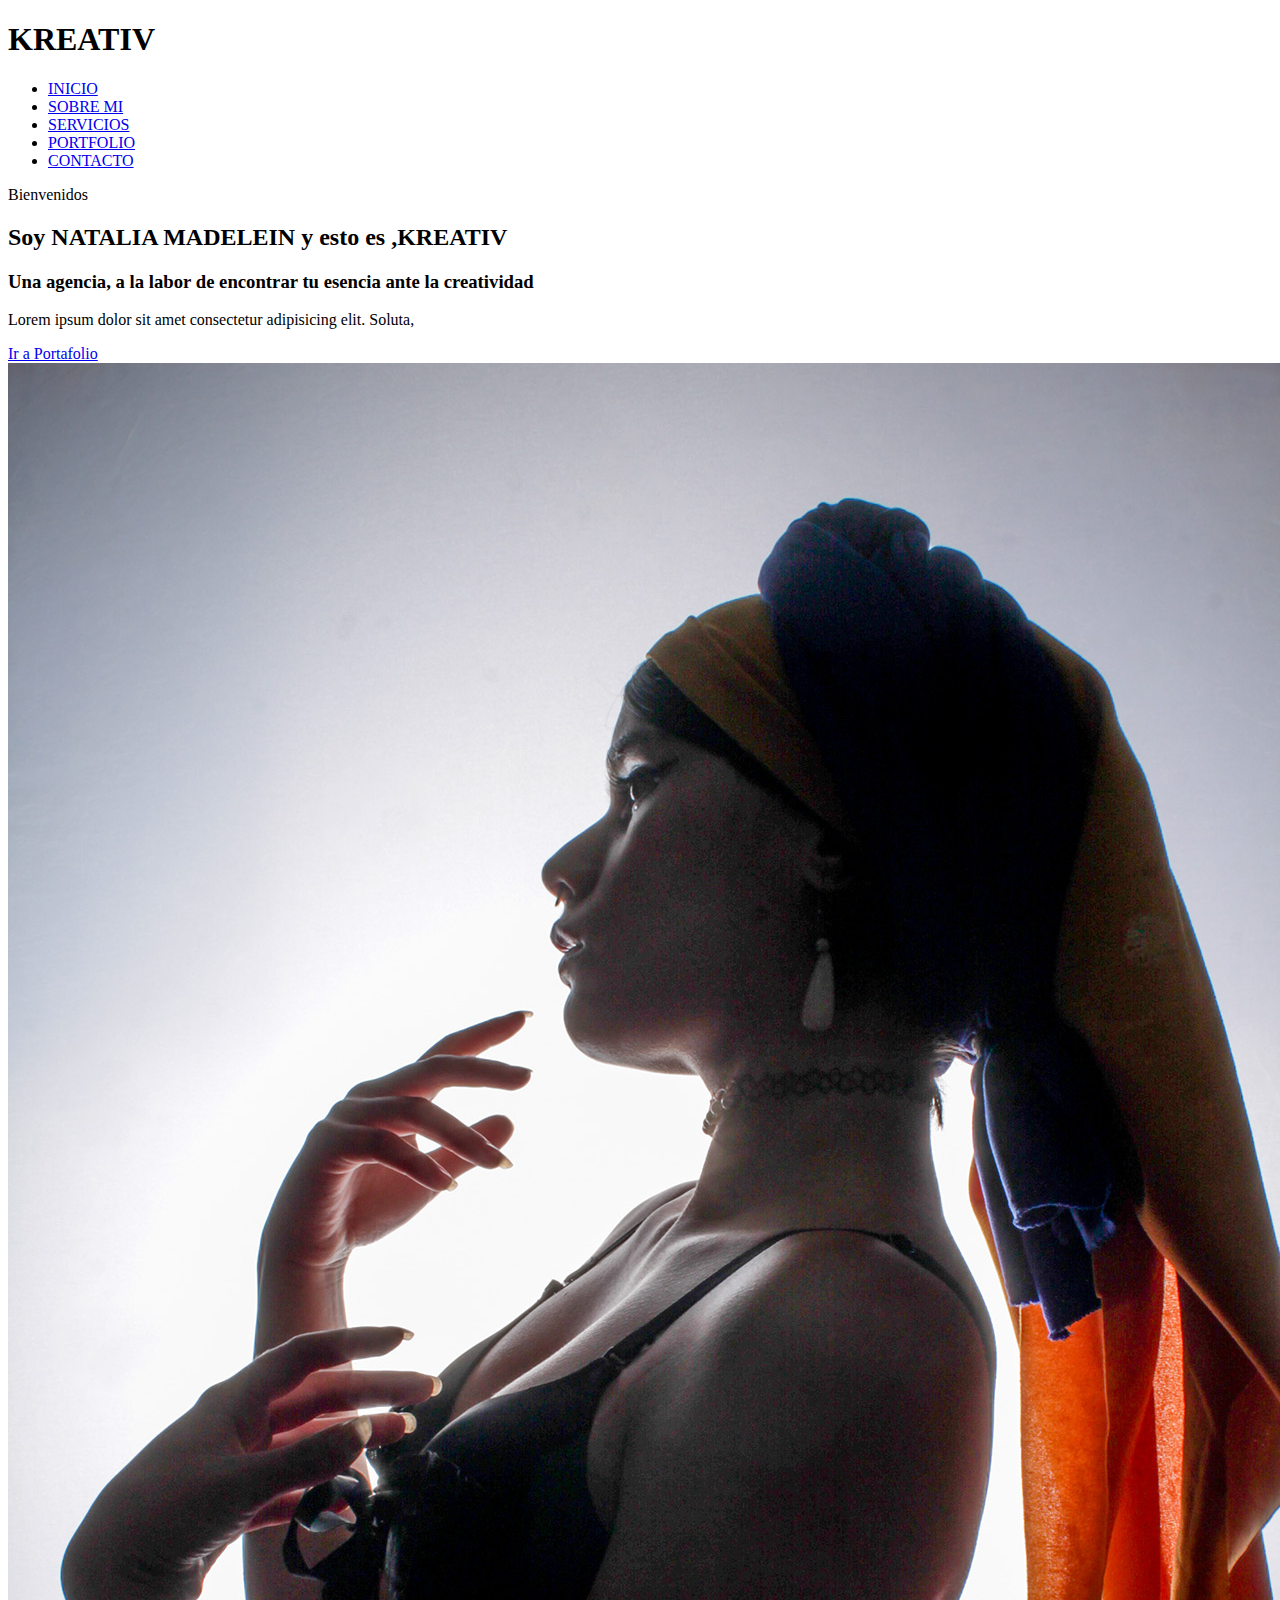
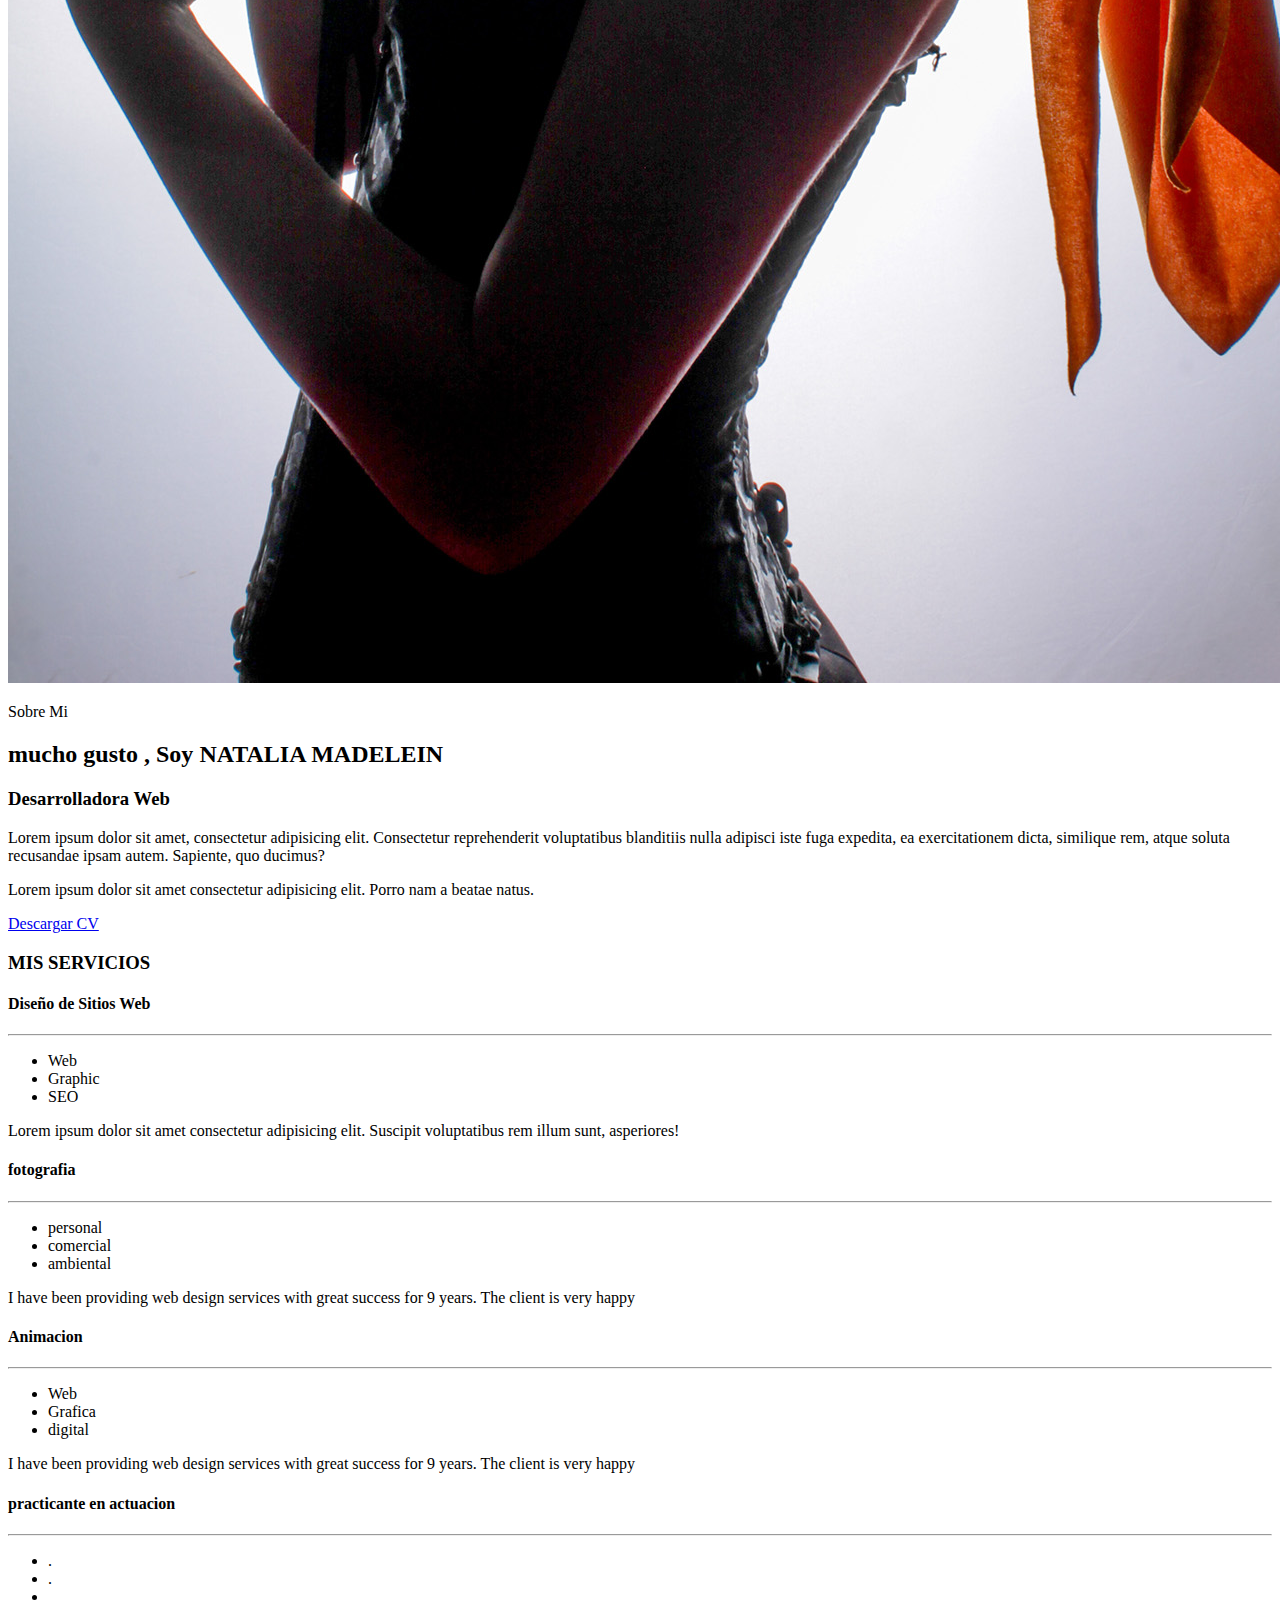
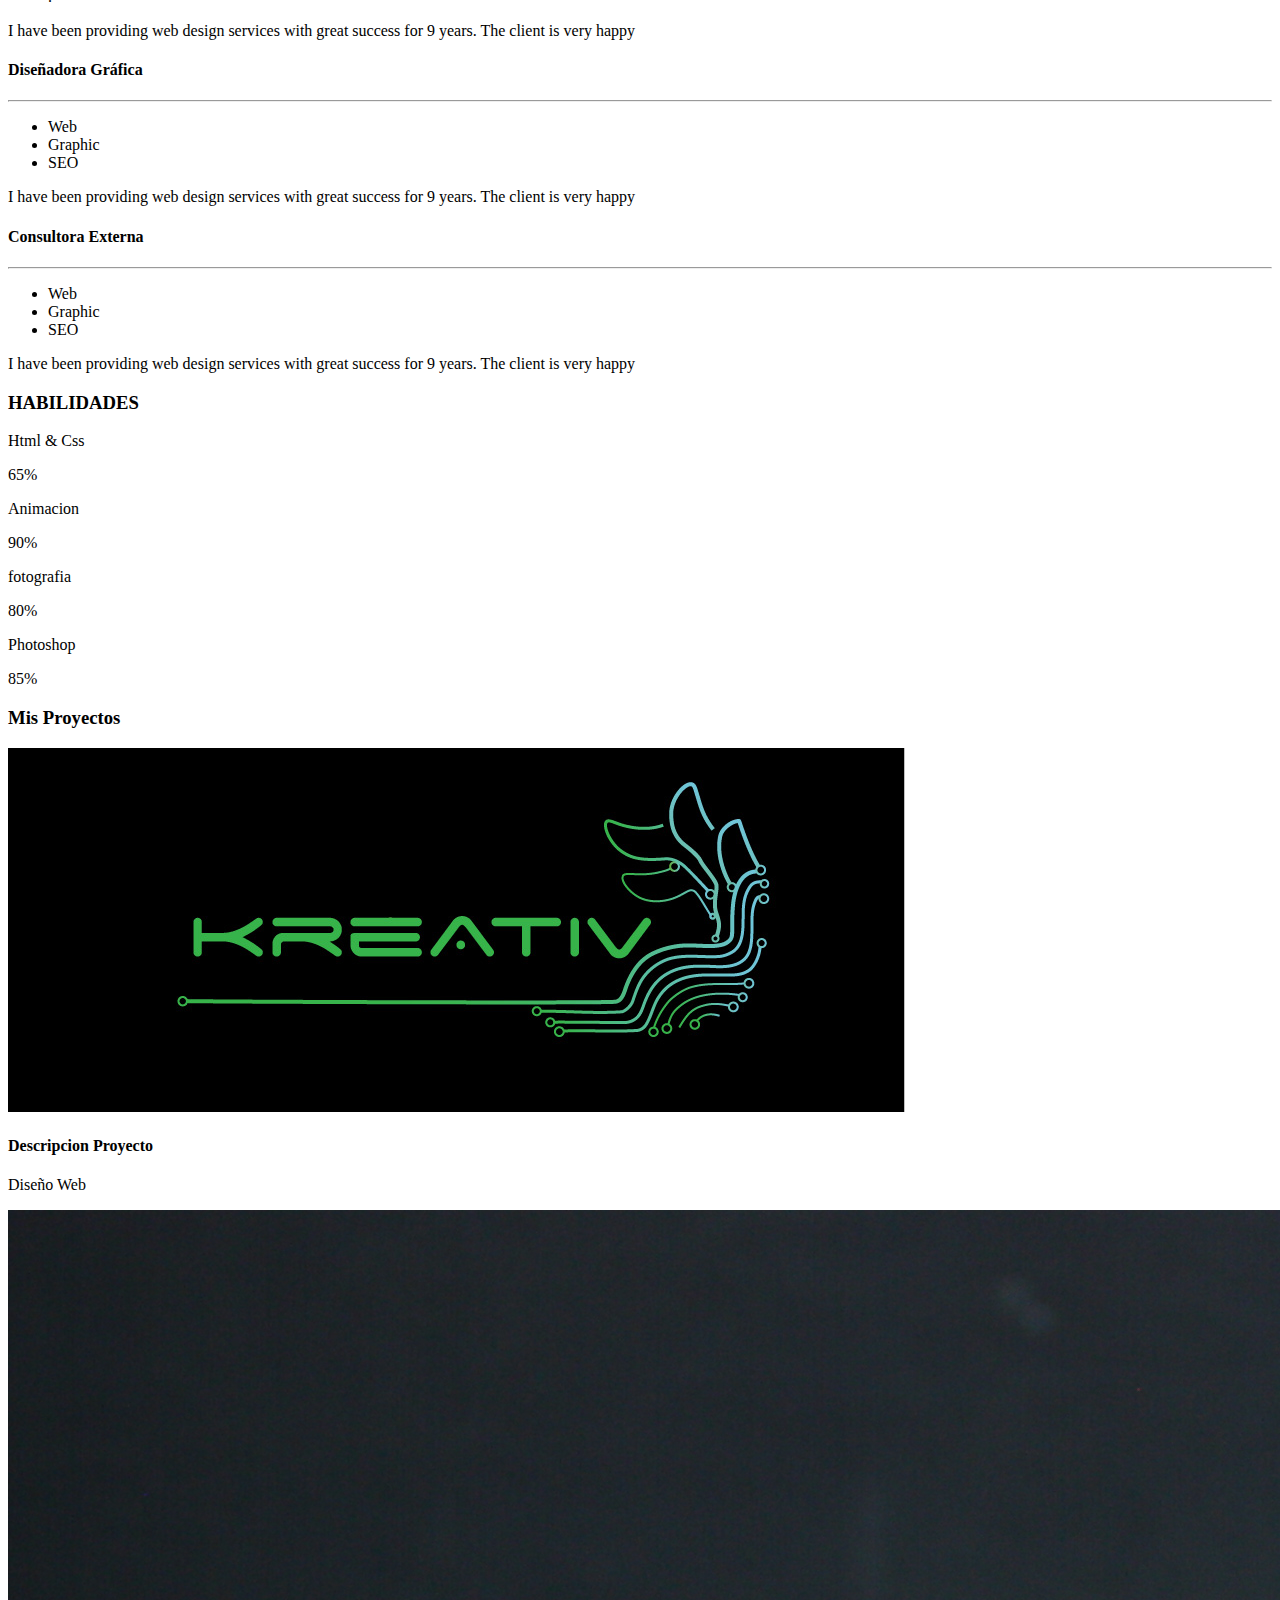
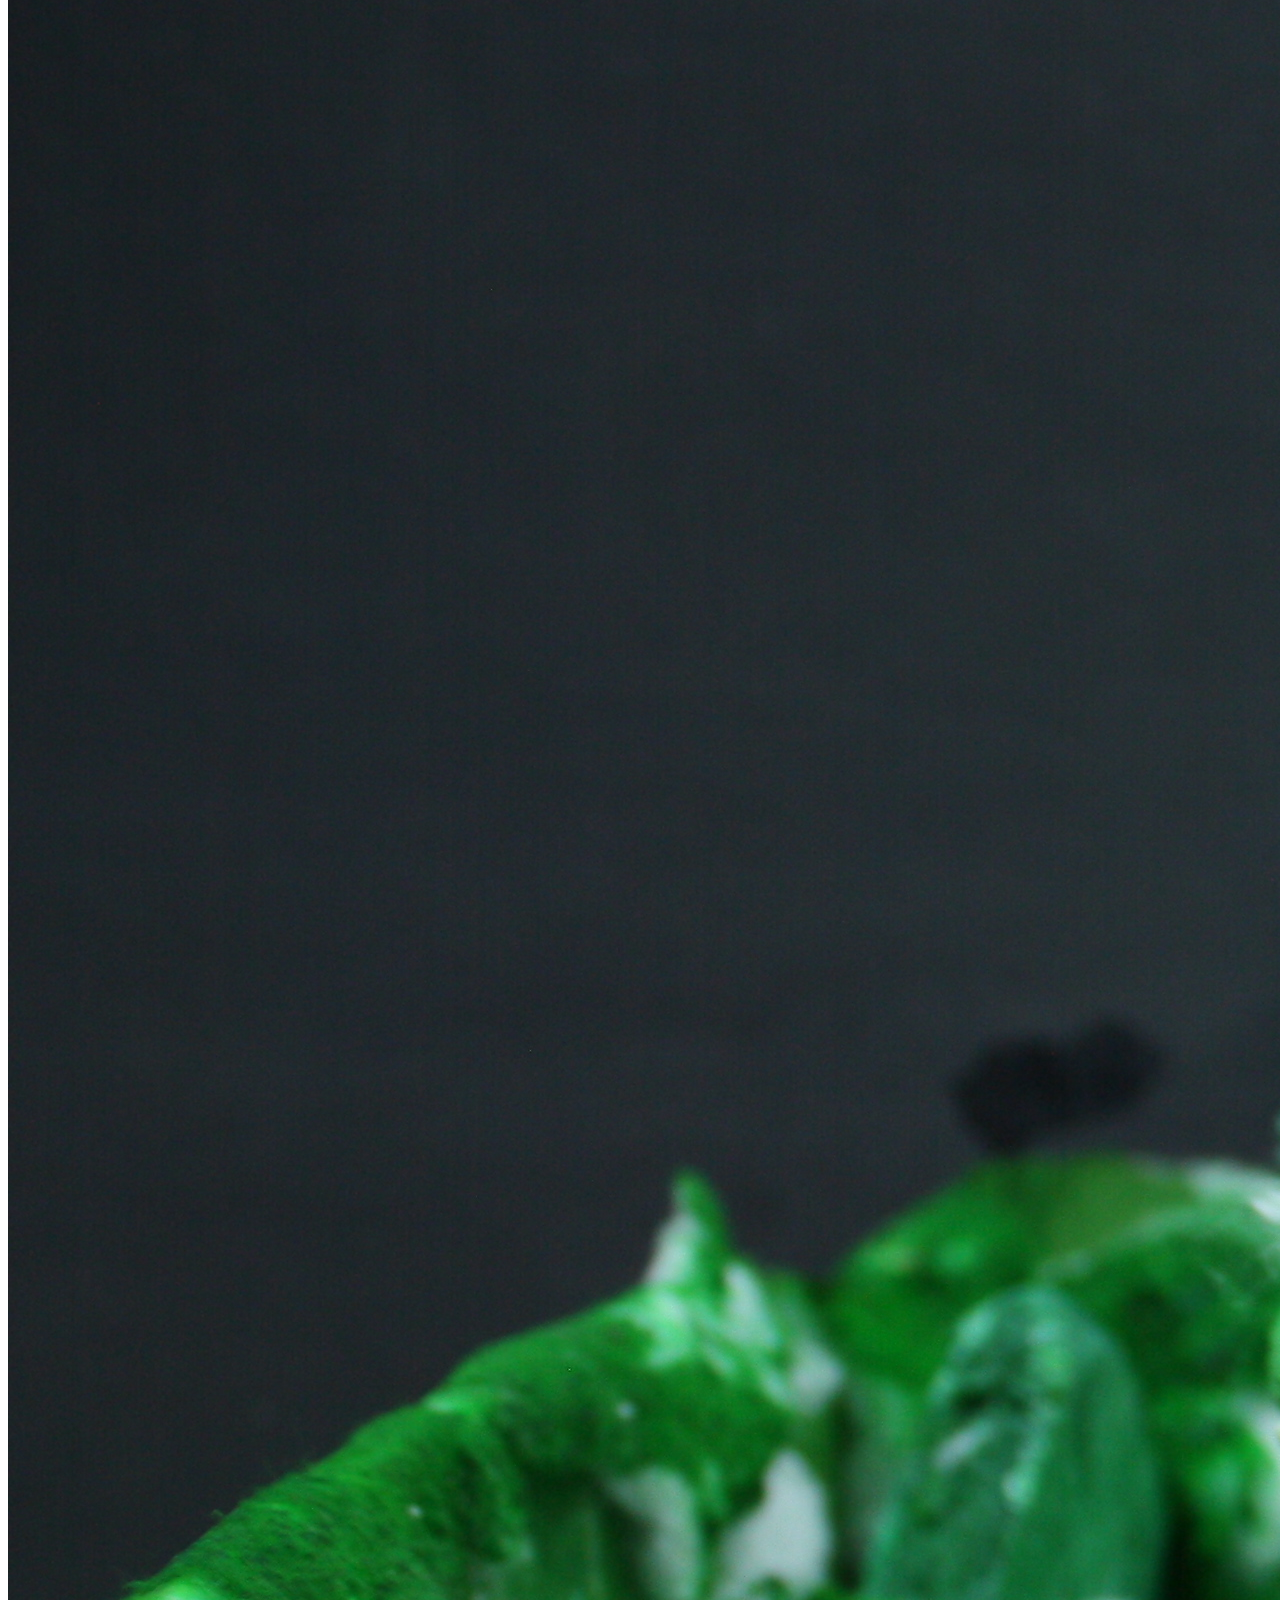
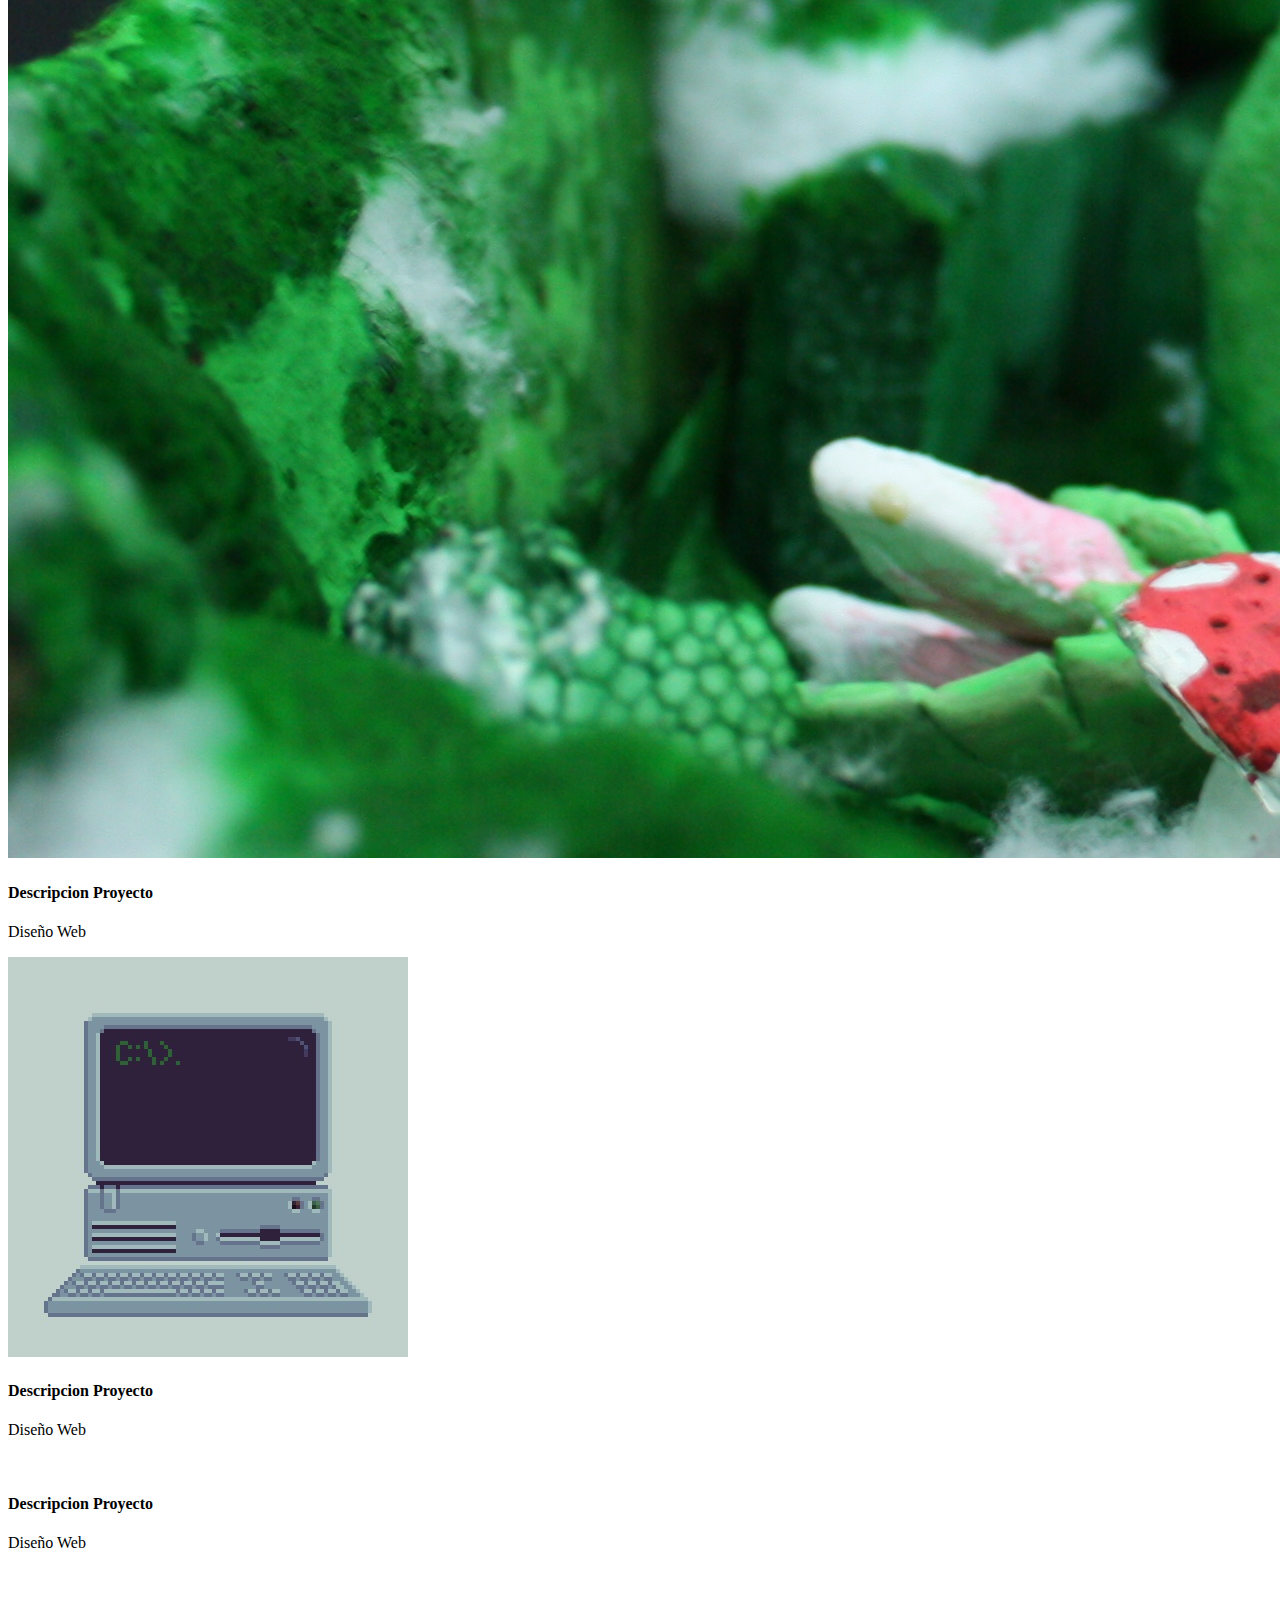
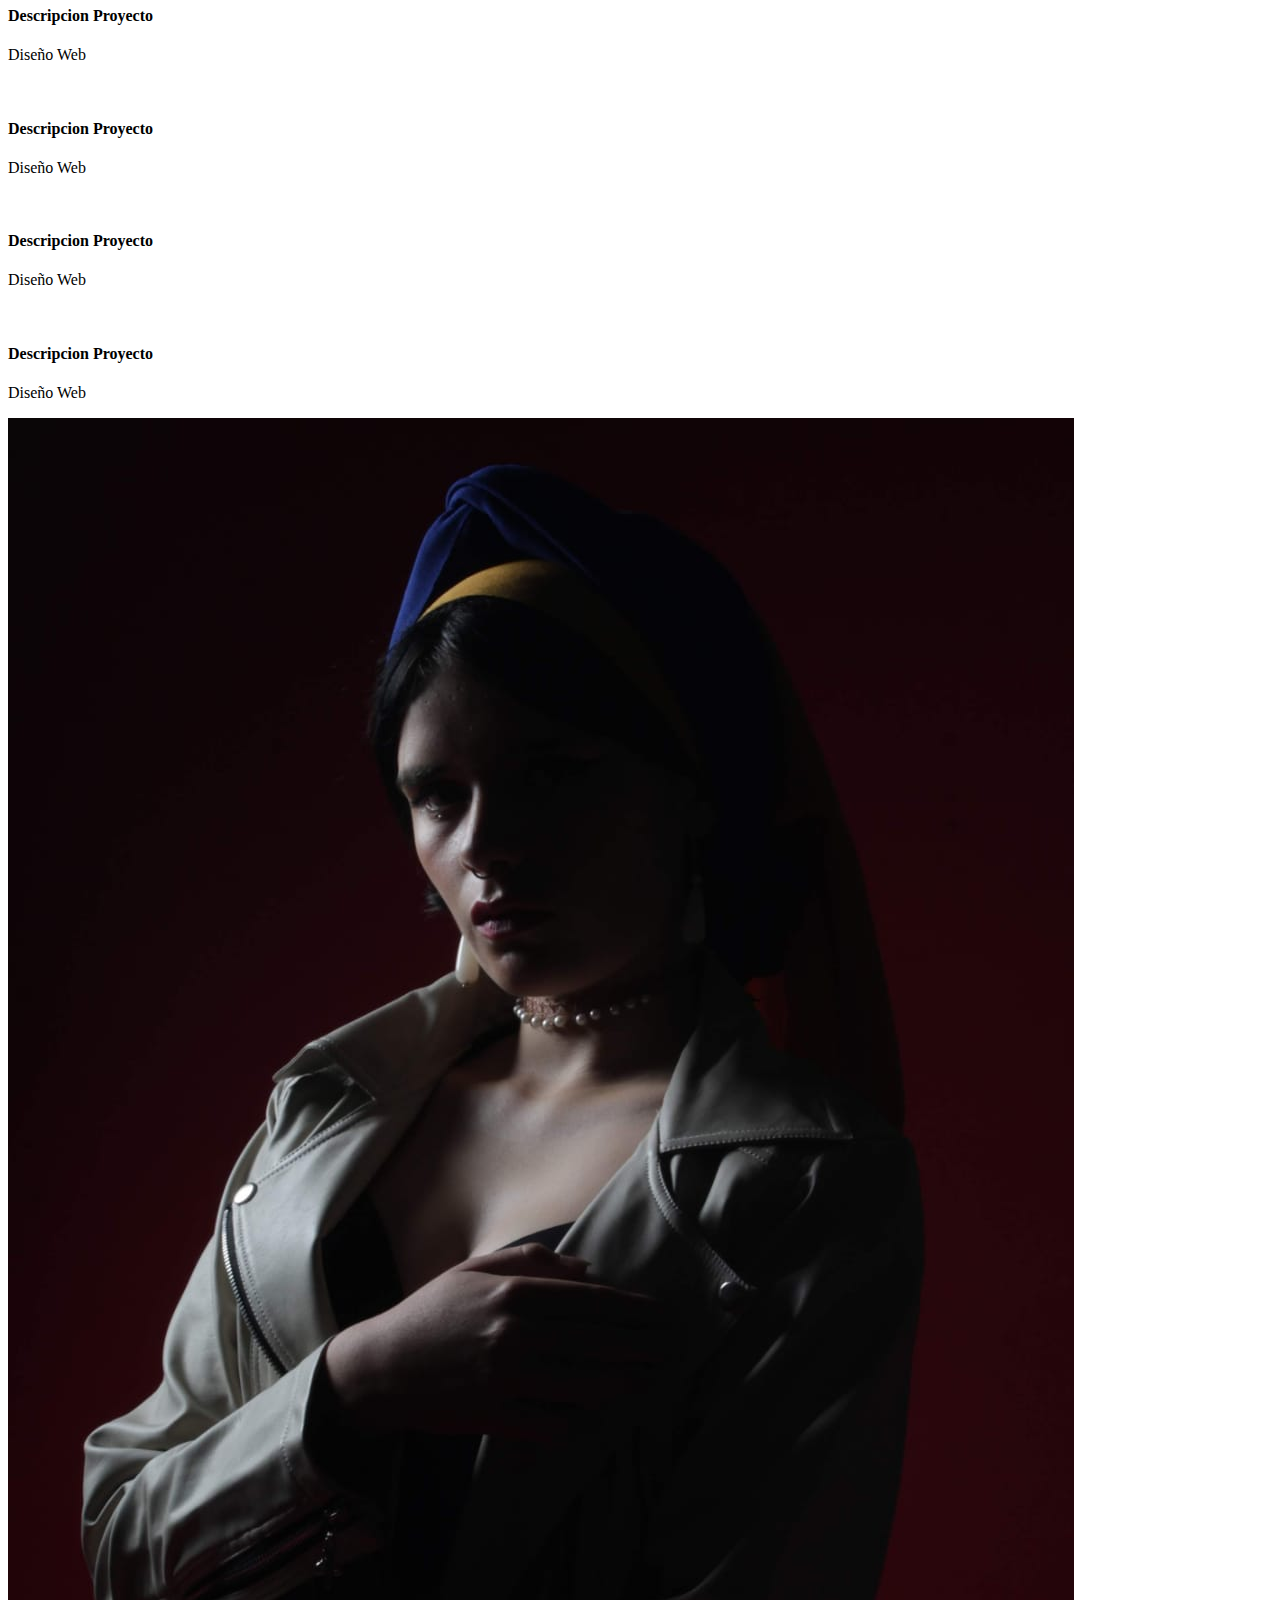
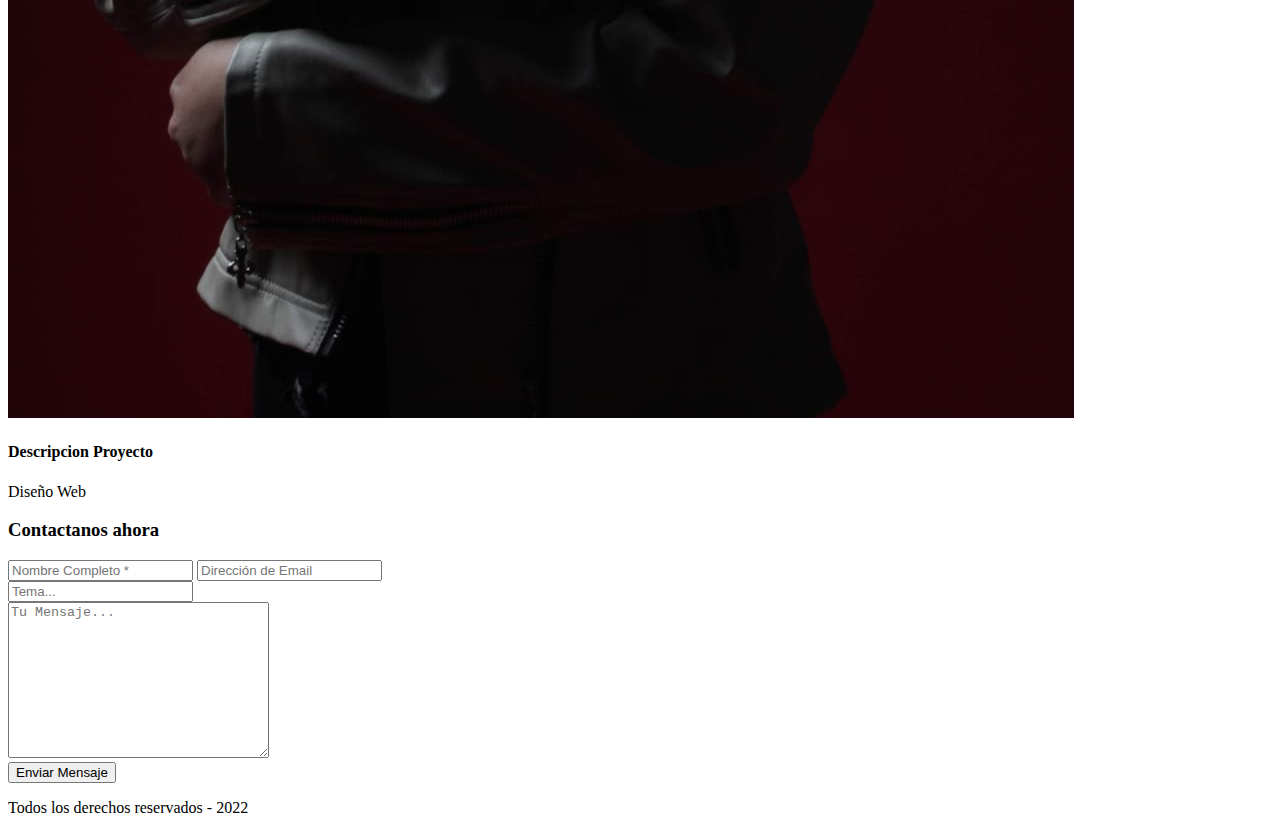
==== index.html @ 21c0bfe2 "Update index.html" ====
<!DOCTYPE html>
<html lang="es">

<head>
    <meta charset="UTF-8">
    <meta http-equiv="X-UA-Compatible" content="IE=edge">
    <meta name="viewport" content="width=device-width, initial-scale=1.0 user-scalable=no">
    <link rel="stylesheet" href="https://cdnjs.cloudflare.com/ajax/libs/font-awesome/6.1.1/css/all.min.css" integrity="sha512-KfkfwYDsLkIlwQp6LFnl8zNdLGxu9YAA1QvwINks4PhcElQSvqcyVLLD9aMhXd13uQjoXtEKNosOWaZqXgel0g==" crossorigin="anonymous" referrerpolicy="no-referrer"
    />
    <link rel="stylesheet" href="estilo.css">
    <title>KREATIV</title>
</head>

<body>
    <!-- SECCION I N I C I O -->
    <section id="inicio">
        <div class="contenido">
            <header>
                <div class="contenido-header">
                    <h1>KREATIV</h1>
                    <nav id="nav" class="">
                        <ul id="links">
                            <li><a href="#inicio" class="seleccionado" onclick="seleccionar(this)">INICIO</a></li>
                            <li><a href="#sobremi" onclick="seleccionar(this)">SOBRE MI</a></li>
                            <li><a href="#servicios" onclick="seleccionar(this)">SERVICIOS</a></li>
                            <li><a href="#portfolio" onclick="seleccionar(this)">PORTFOLIO</a></li>
                            <li><a href="#contacto" onclick="seleccionar(this)">CONTACTO</a></li>
                        </ul>
                    </nav>

                    <!-- Icono del menu responsive -->
                    <div id="icono-nav" onclick="responsiveMenu()">
                        <i class="fa-solid fa-bars"></i>
                    </div>


                    <div class="redes">
                        <a href="#"><i class="fa-brands fa-youtube"></i></a>
                        <a href="#"><i class="fa-brands fa-facebook"></i></a>
                        <a href="#"><i class="fa-brands fa-instagram-square"></i></a>
                    </div>
                </div>
            </header>
            <div class="presentacion">
                <p class="bienvenida">Bienvenidos</p>
                <h2>Soy <span>NATALIA MADELEIN y esto es </span>,KREATIV</h2>
                <h3>Una agencia, a la labor de encontrar tu esencia ante la creatividad</h3>
                <p class="descripcion">Lorem ipsum dolor sit amet consectetur adipisicing elit. Soluta, </p>
                <a href="#portfolio">Ir a Portafolio</a>
            </div>
        </div>
    </section>

    <!-- SECCION S O B R E M I -->
    <section id="sobremi">
        <div class="contenedor-foto">
            <img src="split r-9 MODI.jpg" alt="">
        </div>
        <div class="sobremi">
            <p class="titulo-seccion">Sobre Mi</p>
            <h2>mucho gusto , Soy <span>NATALIA MADELEIN</span> </h2>
            <h3>Desarrolladora Web</h3>
            <p>Lorem ipsum dolor sit amet, consectetur adipisicing elit. Consectetur reprehenderit voluptatibus blanditiis nulla adipisci iste fuga expedita, ea exercitationem dicta, similique rem, atque soluta recusandae ipsam autem. Sapiente, quo ducimus?</p>
            <p>Lorem ipsum dolor sit amet consectetur adipisicing elit. Porro nam a beatae natus.</p>
            <a href="#">Descargar CV</a>
        </div>
    </section>

    <!-- SECCION S E R V I C I O S -->
    <section id="servicios">
        <h3 class="titulo-seccion">MIS SERVICIOS</h3>
        <div class="fila">
            <div class="servicio">
                <span class="icono"> <i class="fa-solid fa-code"></i></span>
                <h4>Diseño de Sitios Web</h4>
                <hr>
                <ul class="servicios-tag">
                    <li>Web</li>
                    <li>Graphic</li>
                    <li>SEO</li>
                </ul>
                <p>Lorem ipsum dolor sit amet consectetur adipisicing elit. Suscipit voluptatibus rem illum sunt, asperiores!</p>
            </div>
            <div class="servicio">
                <span class="icono"><i class="fa-solid fa-file-code"></i></span>
                <h4>fotografia </h4>
                <hr>
                <ul class="servicios-tag">
                    <li>personal</li>
                    <li>comercial</li>
                    <li>ambiental</li>
                </ul>
                <p>I have been providing web design services with great success for 9 years. The client is very happy</p>
            </div>
            <div class="servicio">
                <span class="icono"><i class="fa-solid fa-arrow-trend-up"></i></span>
                <h4>Animacion</h4>
                <hr>
                <ul class="servicios-tag">
                    <li>Web</li>
                    <li>Grafica</li>
                    <li>digital</li>
                </ul>
                <p>I have been providing web design services with great success for 9 years. The client is very happy</p>
            </div>
        </div>
        <div class="fila">
            <div class="servicio">
                <span class="icono"><i class="fa-solid fa-database"></i></span>
                <h4>practicante en actuacion </h4>
                <hr>
                <ul class="servicios-tag">
                    <li>.</li>
                    <li>.</li>
                    <li>.</li>
                </ul>
                <p>I have been providing web design services with great success for 9 years. The client is very happy</p>
            </div>
            <div class="servicio">
                <span class="icono"><i class="fa-solid fa-palette"></i></span>
                <h4>Diseñadora Gráfica</h4>
                <hr>
                <ul class="servicios-tag">
                    <li>Web</li>
                    <li>Graphic</li>
                    <li>SEO</li>
                </ul>
                <p>I have been providing web design services with great success for 9 years. The client is very happy</p>
            </div>
            <div class="servicio">
                <span class="icono"><i class="fa-solid fa-person-circle-question"></i></span>
                <h4>Consultora Externa</h4>
                <hr>
                <ul class="servicios-tag">
                    <li>Web</li>
                    <li>Graphic</li>
                    <li>SEO</li>
                </ul>
                <p>I have been providing web design services with great success for 9 years. The client is very happy</p>
            </div>
        </div>
    </section>

    <!-- SECCION H A B I L I D A D E S -->
    <div class="contenedor-skills" id="skills">
        <h3>HABILIDADES </h3>
        <div class="skill">
            <div class="info">
                <p> <span class="lista"> </span>Html & Css</p>
                <span class="porcentaje">65%</span>
            </div>

            <div class="barra">
                <div class="" id="html"></div>
            </div>
        </div>
        <div class="skill">
            <div class="info">
                <p> <span class="lista"> </span>Animacion</p>
                <span class="porcentaje">90%</span>
            </div>

            <div class="barra">
                <div class="" id="js"></div>
            </div>
        </div>
        <div class="skill">
            <div class="info">
                <p> <span class="lista"> </span>fotografia</p>
                <span class="porcentaje">80%</span>
            </div>

            <div class="barra">
                <div class="" id="bd"></div>
            </div>
        </div>
        <div class="skill">
            <div class="info">
                <p> <span class="lista"> </span>Photoshop</p>
                <span class="porcentaje">85%</span>
            </div>

            <div class="barra">
                <div class="" id="ps"></div>
            </div>
        </div>
    </div>

    <!-- SECCION PORTAFOLIO -->
    <section id="portfolio">
        <h3 class="titulo-seccion">Mis Proyectos</h3>
        <div class="fila">
            <div class="proyecto">
                <div class="overlay"></div>
                <img src="KREATIV.jpg" alt="">
                <div class="info">
                    <h4>Descripcion Proyecto</h4>
                    <p>Diseño Web</p>
                </div>
            </div>
            <div class="proyecto">
                <div class="overlay"></div>
                <img src="maqueta.JPG" alt="">
                <div class="info">
                    <h4>Descripcion Proyecto</h4>
                    <p>Diseño Web</p>
                </div>
            </div>
            <div class="proyecto">
                <div class="overlay"></div>
                <img src="WhatsApp Image 2023-09-11 at 6.01.10 PM.jpeg" alt="">
                <div class="info">
                    <h4>Descripcion Proyecto</h4>
                    <p>Diseño Web</p>
                </div>
            </div>
        </div>
        <div class="fila">
            <div class="proyecto">
                <div class="overlay"></div>
                <img src="" alt="">
                <div class="info">
                    <h4>Descripcion Proyecto</h4>
                    <p>Diseño Web</p>
                </div>
            </div>
            <div class="proyecto">
                <div class="overlay"></div>
                <img src="" alt="">
                <div class="info">
                    <h4>Descripcion Proyecto</h4>
                    <p>Diseño Web</p>
                </div>
            </div>
            <div class="proyecto">
                <div class="overlay"></div>
                <img src="jirafa capas 2.gif" alt="">
                <div class="info">
                    <h4>Descripcion Proyecto</h4>
                    <p>Diseño Web</p>
                </div>
            </div>
        </div>
        <div class="fila">
            <div class="proyecto">
                <div class="overlay"></div>
                <img src="elbussssssssssssssssssssssssss3-0_1.gif" alt="">
                <div class="info">
                    <h4>Descripcion Proyecto</h4>
                    <p>Diseño Web</p>
                </div>
            </div>
            <div class="proyecto">
                <div class="overlay"></div>
                <img src="" alt="">
                <div class="info">
                    <h4>Descripcion Proyecto</h4>
                    <p>Diseño Web</p>
                </div>
            </div>
            <div class="proyecto">
                <div class="overlay"></div>
                <img src="WhatsApp Image 2023-09-07 at 11.07.45 AM.jpeg" alt="">
                <div class="info">
                    <h4>Descripcion Proyecto</h4>
                    <p>Diseño Web</p>
                </div>
            </div>
        </div>
    </section>

    <!-- SECCTION C O N T A C T O -->
    <section id="contacto">
        <h3 class="titulo-seccion">Contactanos ahora</h3>
        <div class="contenedor-form">
            <form action="">
                <div class="fila mitad">
                    <input type="text" placeholder="Nombre Completo *" class="input-mitad">
                    <input type="email" placeholder="Dirección de Email" class="input-mitad">
                </div>
                <div class="fila">
                    <input type="text" placeholder="Tema..." class="input-full">
                </div>
                <div class="fila">
                    <textarea name="" id="" cols="30" rows="10" placeholder="Tu Mensaje..." class="input-full"></textarea>
                </div>

                <input type="submit" value="Enviar Mensaje" class="btn-enviar">
            </form>
        </div>
    </section>

    <!-- SECCION FOOTER -->
    <footer>
        <p>Todos los derechos reservados - 2022</p>
        <div class="redes">
            <a href="#"><i class="fa-brands fa-youtube"></i></a>
            <a href="#"><i class="fa-brands fa-facebook"></i></a>
            <a href="#"><i class="fa-brands fa-instagram-square"></i></a>
        </div>

    </footer>

    <script src="script.js"></script>
</body>

</html>
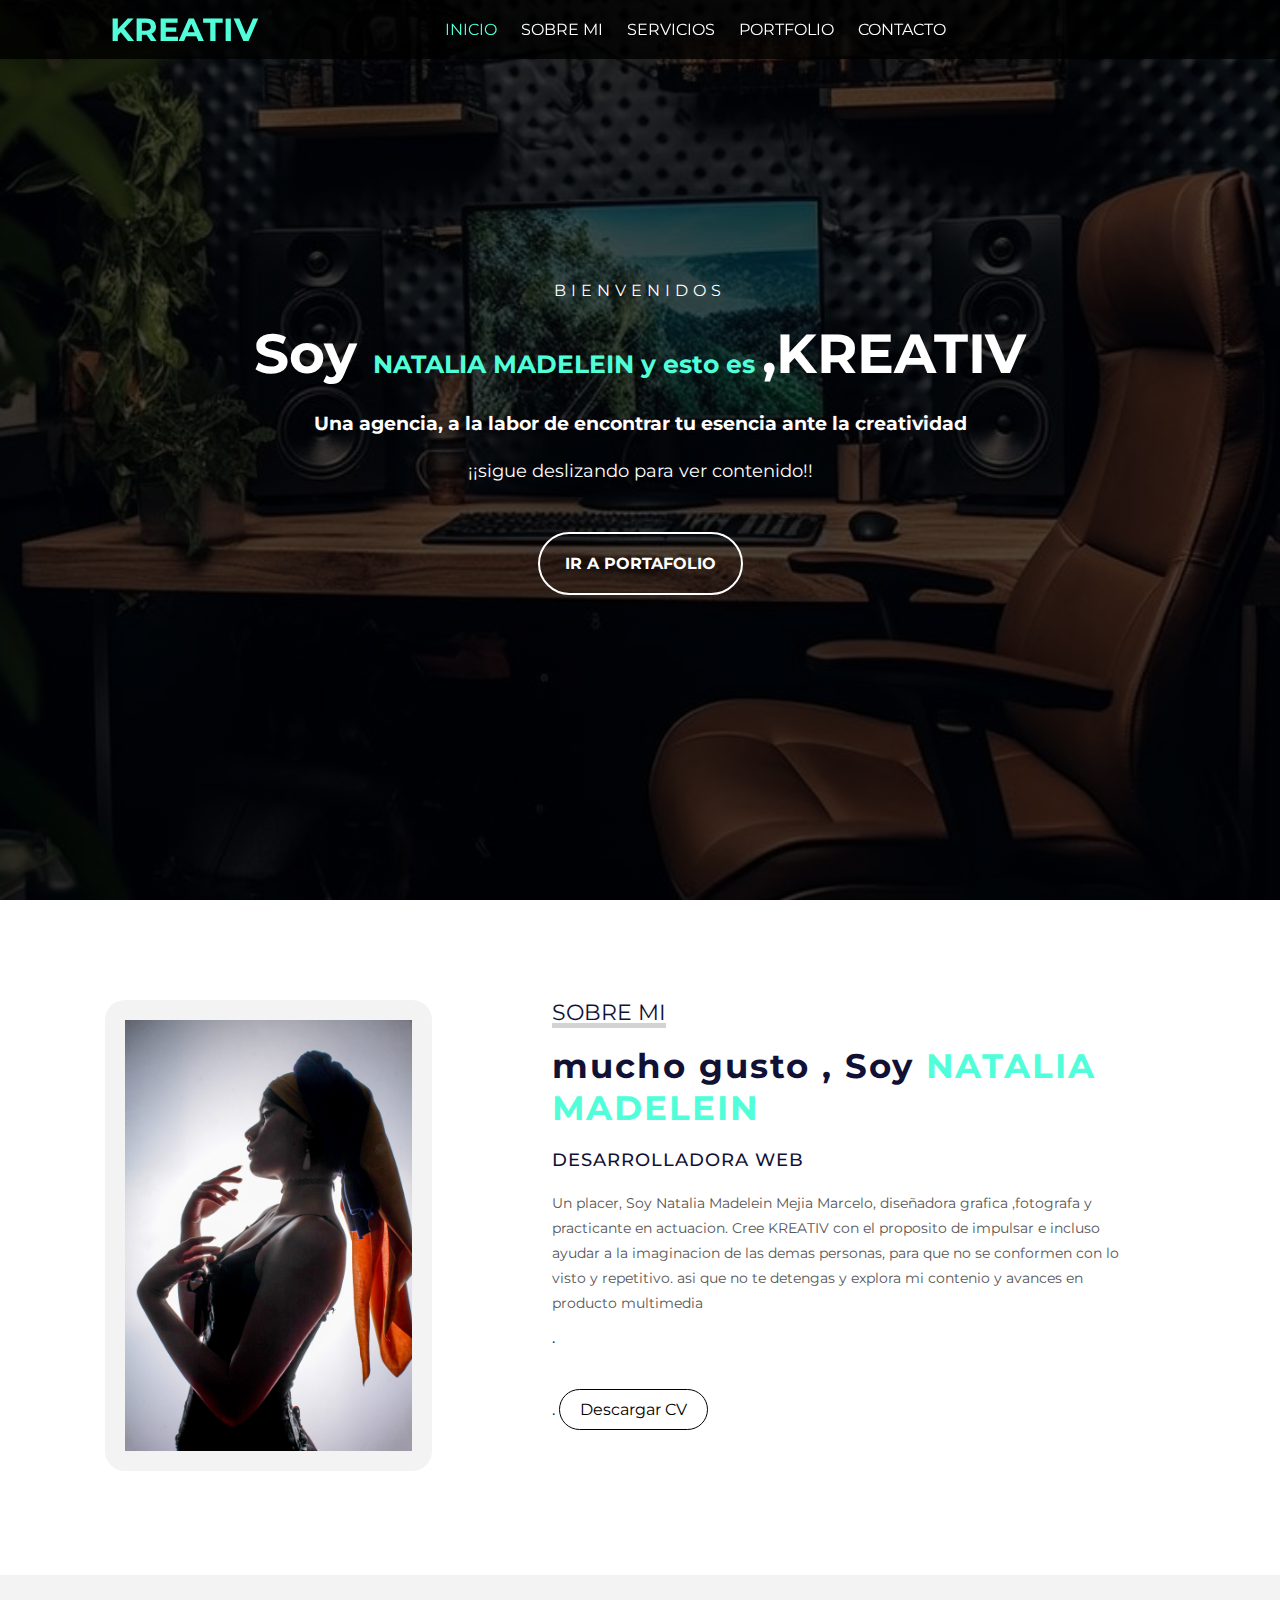
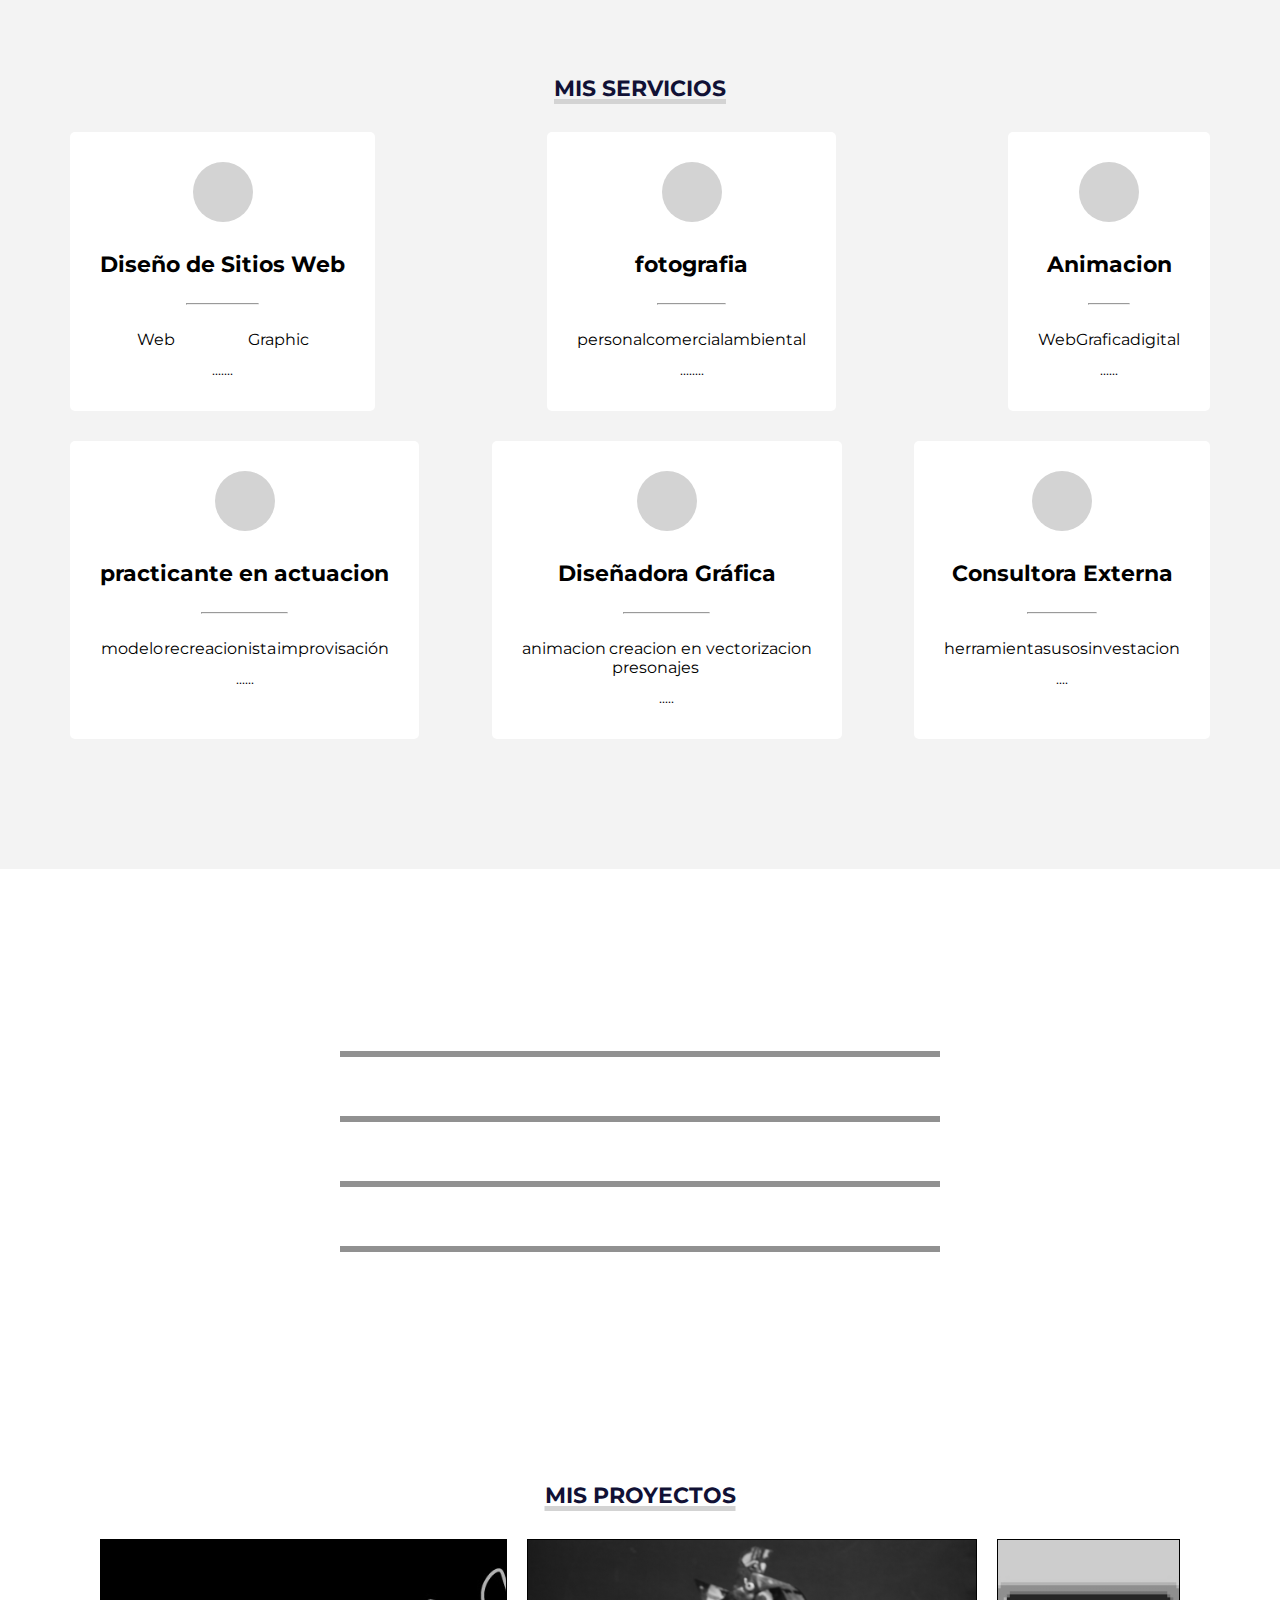
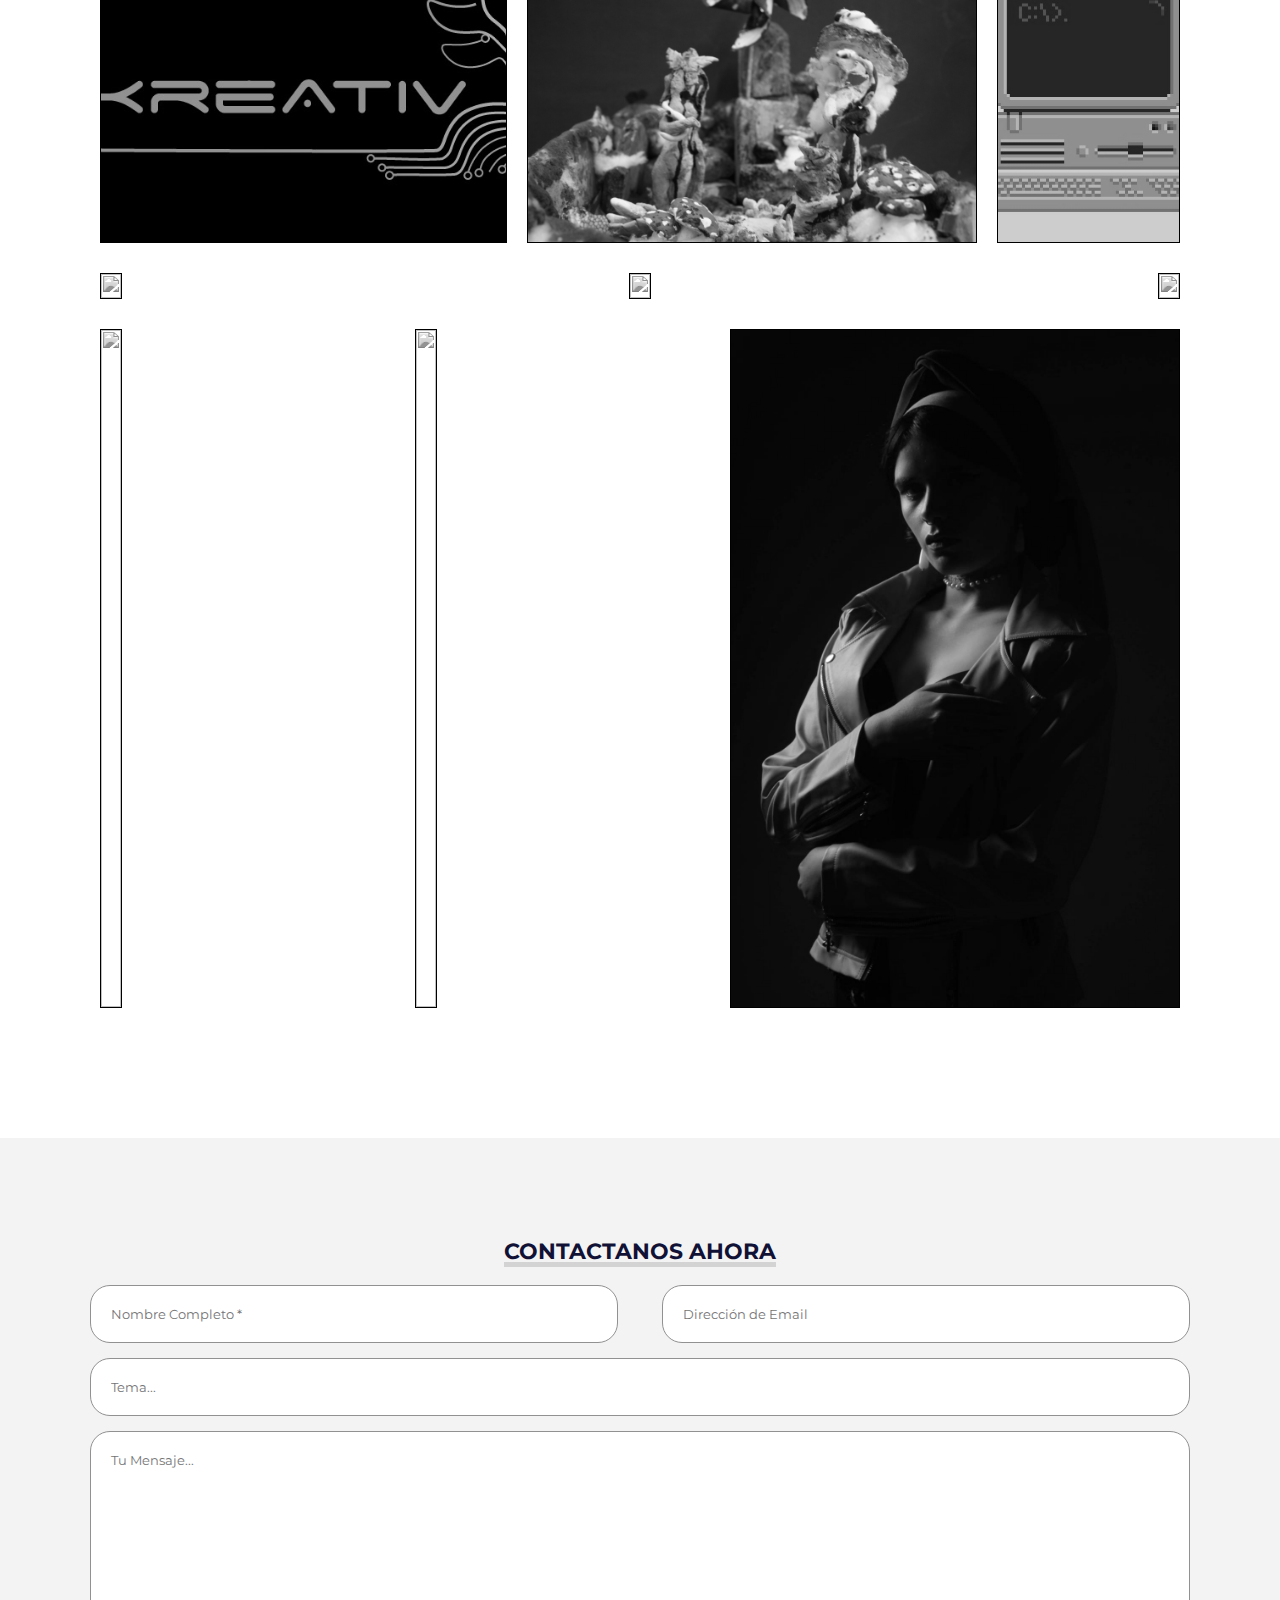
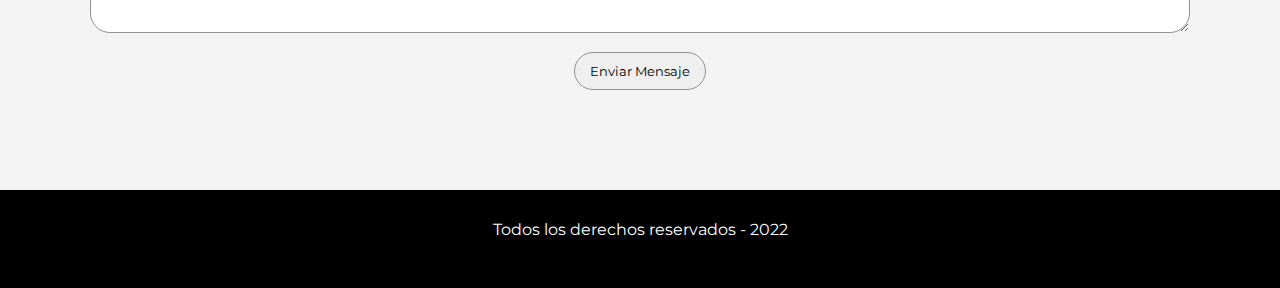
==== commit c74fb195: "index.html" ====
--- a/index.html
+++ b/index.html
@@ -45,7 +45,7 @@
                 <p class="bienvenida">Bienvenidos</p>
                 <h2>Soy <span>NATALIA MADELEIN y esto es </span>,KREATIV</h2>
                 <h3>Una agencia, a la labor de encontrar tu esencia ante la creatividad</h3>
-                <p class="descripcion">Lorem ipsum dolor sit amet consectetur adipisicing elit. Soluta, </p>
+                <p class="descripcion"> ¡¡sigue deslizando para ver contenido!! </p>
                 <a href="#portfolio">Ir a Portafolio</a>
             </div>
         </div>
@@ -60,8 +60,14 @@
             <p class="titulo-seccion">Sobre Mi</p>
             <h2>mucho gusto , Soy <span>NATALIA MADELEIN</span> </h2>
             <h3>Desarrolladora Web</h3>
-            <p>Lorem ipsum dolor sit amet, consectetur adipisicing elit. Consectetur reprehenderit voluptatibus blanditiis nulla adipisci iste fuga expedita, ea exercitationem dicta, similique rem, atque soluta recusandae ipsam autem. Sapiente, quo ducimus?</p>
-            <p>Lorem ipsum dolor sit amet consectetur adipisicing elit. Porro nam a beatae natus.</p>
+            <p>Un placer, Soy Natalia Madelein Mejia Marcelo, diseñadora grafica ,fotografa y practicante en actuacion.
+            Cree KREATIV con el proposito de impulsar e incluso ayudar a la imaginacion de las demas personas, para que no se conformen con lo visto y repetitivo.
+            asi que no te detengas y explora mi contenio y avances en producto multimedia</p>
+            .
+            
+            <p></p>
+
+            .
             <a href="#">Descargar CV</a>
         </div>
     </section>
@@ -77,9 +83,9 @@
                 <ul class="servicios-tag">
                     <li>Web</li>
                     <li>Graphic</li>
-                    <li>SEO</li>
-                </ul>
-                <p>Lorem ipsum dolor sit amet consectetur adipisicing elit. Suscipit voluptatibus rem illum sunt, asperiores!</p>
+                    
+                </ul>
+                <p>.......</p>
             </div>
             <div class="servicio">
                 <span class="icono"><i class="fa-solid fa-file-code"></i></span>
@@ -90,7 +96,7 @@
                     <li>comercial</li>
                     <li>ambiental</li>
                 </ul>
-                <p>I have been providing web design services with great success for 9 years. The client is very happy</p>
+                <p>........</p>
             </div>
             <div class="servicio">
                 <span class="icono"><i class="fa-solid fa-arrow-trend-up"></i></span>
@@ -101,7 +107,7 @@
                     <li>Grafica</li>
                     <li>digital</li>
                 </ul>
-                <p>I have been providing web design services with great success for 9 years. The client is very happy</p>
+                <p>......</p>
             </div>
         </div>
         <div class="fila">
@@ -110,33 +116,34 @@
                 <h4>practicante en actuacion </h4>
                 <hr>
                 <ul class="servicios-tag">
-                    <li>.</li>
-                    <li>.</li>
-                    <li>.</li>
-                </ul>
-                <p>I have been providing web design services with great success for 9 years. The client is very happy</p>
+                    <li> modelo</li>
+                    <li> recreacionista </li>
+                    <li> improvisación </li>
+                </ul>
+                <p>......</p>
             </div>
             <div class="servicio">
                 <span class="icono"><i class="fa-solid fa-palette"></i></span>
                 <h4>Diseñadora Gráfica</h4>
                 <hr>
                 <ul class="servicios-tag">
-                    <li>Web</li>
-                    <li>Graphic</li>
-                    <li>SEO</li>
-                </ul>
-                <p>I have been providing web design services with great success for 9 years. The client is very happy</p>
+                   
+                    <li>animacion</li>
+                    <li>creacion en presonajes</li>
+                    <li>vectorizacion </li>
+                </ul>
+                <p>.....</p>
             </div>
             <div class="servicio">
                 <span class="icono"><i class="fa-solid fa-person-circle-question"></i></span>
                 <h4>Consultora Externa</h4>
                 <hr>
                 <ul class="servicios-tag">
-                    <li>Web</li>
-                    <li>Graphic</li>
-                    <li>SEO</li>
-                </ul>
-                <p>I have been providing web design services with great success for 9 years. The client is very happy</p>
+                    <li> herramientas</li></li>
+                    <li> usos</li>
+                    <li> investacion</li>
+                </ul>
+                <p>....</p>
             </div>
         </div>
     </section>
@@ -218,15 +225,15 @@
         <div class="fila">
             <div class="proyecto">
                 <div class="overlay"></div>
-                <img src="" alt="">
-                <div class="info">
-                    <h4>Descripcion Proyecto</h4>
-                    <p>Diseño Web</p>
-                </div>
-            </div>
-            <div class="proyecto">
-                <div class="overlay"></div>
-                <img src="" alt="">
+                <img src=".........." alt="">
+                <div class="info">
+                    <h4>Descripcion Proyecto</h4>
+                    <p>Diseño Web</p>
+                </div>
+            </div>
+            <div class="proyecto">
+                <div class="overlay"></div>
+                <img src=".........." alt="">
                 <div class="info">
                     <h4>Descripcion Proyecto</h4>
                     <p>Diseño Web</p>
@@ -244,15 +251,15 @@
         <div class="fila">
             <div class="proyecto">
                 <div class="overlay"></div>
-                <img src="elbussssssssssssssssssssssssss3-0_1.gif" alt="">
-                <div class="info">
-                    <h4>Descripcion Proyecto</h4>
-                    <p>Diseño Web</p>
-                </div>
-            </div>
-            <div class="proyecto">
-                <div class="overlay"></div>
-                <img src="" alt="">
+                <img src=".........." alt="">
+                <div class="info">
+                    <h4>Descripcion Proyecto</h4>
+                    <p>Diseño Web</p>
+                </div>
+            </div>
+            <div class="proyecto">
+                <div class="overlay"></div>
+                <img src=".........." alt="">
                 <div class="info">
                     <h4>Descripcion Proyecto</h4>
                     <p>Diseño Web</p>
--- a/estilo.css
+++ b/estilo.css
@@ -0,0 +1,605 @@
+        @import url('https://fonts.googleapis.com/css2?family=Montserrat:wght@200;300;400;500;600&display=swap');
+        * {
+            margin: 0;
+            padding: 0;
+            box-sizing: border-box;
+            font-family: 'Montserrat';
+        }
+        
+        html {
+            scroll-behavior: smooth;
+        }
+        
+        #inicio {
+            background: linear-gradient( rgba(0, 0, 0, .7), rgba(0, 0, 0, .7)), url("e.jpeg");
+            background-size: cover;
+            background-position: center center;
+            height: 100vh;
+        }
+        
+        #inicio .contenido header {
+            background-color: rgba(0, 0, 0, .8);
+            position: fixed;
+            width: 100%;
+            z-index: 100;
+            top: 0;
+        }
+        
+        #inicio .contenido header .contenido-header {
+            max-width: 1100px;
+            margin: auto;
+            display: flex;
+            justify-content: space-between;
+            align-items: center;
+            padding: 10px 20px;
+        }
+        
+        #inicio .contenido header .contenido-header h1 {
+            text-align: center;
+            color: #50ffd9;
+        }
+        
+        #inicio .contenido header .contenido-header nav ul {
+            list-style: none;
+            display: flex;
+            align-items: center;
+        }
+        
+        #inicio .contenido header .contenido-header nav ul li a {
+            text-decoration: none;
+            color: #fff;
+            margin: 0 12px;
+            font-weight: 400;
+            transition: .5s;
+        }
+        
+        #inicio .contenido header .contenido-header nav ul li a:hover {
+            color: #50ffd9;
+        }
+        
+        #inicio .contenido header .contenido-header .redes a {
+            text-decoration: none;
+            color: #fff;
+            display: inline-block;
+            margin-left: 10px;
+            transition: .5s;
+        }
+        
+        #inicio .contenido header .contenido-header .redes a:hover {
+            color: #50ffd9;
+        }
+        
+        #inicio .contenido header .contenido-header .seleccionado {
+            color: #50ffd9;
+        }
+        
+        #inicio .contenido .presentacion {
+            max-width: 1100px;
+            height: 100vh;
+            margin: auto;
+            color: #fff;
+            display: flex;
+            flex-direction: column;
+            align-items: center;
+            justify-content: center;
+        }
+        
+        #inicio .contenido .presentacion .bienvenida {
+            font-size: 16px;
+            margin-bottom: 20px;
+            text-transform: uppercase;
+            letter-spacing: 5px;
+        }
+        
+        #inicio .contenido .presentacion h2 {
+            font-size: 55px;
+            margin-bottom: 25px;
+            text-align: center;
+        }
+        
+        #inicio .contenido .presentacion h2 span {
+            font-size: 25px;
+            color: #50ffd9;
+        }
+        
+        #inicio .contenido .presentacion .descripcion {
+            max-width: 700px;
+            margin: 25px auto;
+            font-size: 18px;
+            text-align: center;
+        }
+        
+        #inicio .contenido .presentacion a {
+            text-decoration: none;
+            display: inline-block;
+            margin: 25px;
+            padding: 20px 25px;
+            border: 2px solid #fff;
+            border-radius: 50px;
+            color: #fff;
+            font-weight: bold;
+            text-transform: uppercase;
+            transition: .5s;
+        }
+        
+        #inicio .contenido .presentacion a:hover {
+            background-color: #00cfa2;
+        }
+        
+        #icono-nav {
+            color: #fff;
+            display: none;
+        }
+
+        
+        #sobremi {
+            max-width: 1100px;
+            margin: auto;
+            padding: 100px 15px;
+            color: #111135;
+            display: flex;
+        }
+        
+        #sobremi .contenedor-foto {
+            max-width: 400px;
+            margin-right: 80px;
+        }
+        
+        #sobremi .contenedor-foto img {
+            padding: 20px;
+            width: 100%;
+            border-radius: 20px;
+            background-color: #f3f3f3;
+        }
+        
+        #sobremi .sobremi {
+            margin: 0 40px;
+        }
+        
+        #sobremi .sobremi .titulo-seccion {
+            font-size: 22px;
+            text-transform: uppercase;
+            color: #111135;
+            text-decoration: underline;
+            text-decoration-color: #d3d3d3;
+            text-decoration-thickness: 5px;
+        }
+        
+        #sobremi .sobremi h2 {
+            font-size: 34px;
+            font-weight: bold;
+            margin: 20px 0;
+            letter-spacing: 2px;
+        }
+        
+        #sobremi .sobremi h2 span {
+            color: #50ffd9;
+        }
+        
+        #sobremi .sobremi h3 {
+            font-size: 18px;
+            font-weight: 500;
+            text-transform: uppercase;
+            margin-bottom: 20px;
+            letter-spacing: 1px;
+        }
+        
+        #sobremi .sobremi p {
+            font-size: 14px;
+            line-height: 25px;
+            color: #565656;
+            margin-bottom: 12px;
+        }
+        
+        #sobremi .sobremi a {
+            display: inline-block;
+            text-decoration: none;
+            color: #000;
+            border-radius: 30px;
+            border: 1px solid #000;
+            padding: 10px 20px;
+            margin-top: 30px;
+            transition: .5s;
+        }
+        
+        #sobremi .sobremi a:hover {
+            background-color: #50ffd9;
+            color: #fff;
+        }
+
+        
+        #servicios {
+            padding: 100px 15px;
+            text-align: center;
+            background-color: #f3f3f3;
+        }
+        
+        #servicios .titulo-seccion {
+            text-align: center;
+            font-size: 22px;
+            text-transform: uppercase;
+            color: #111135;
+            text-decoration: underline;
+            text-decoration-color: #d3d3d3;
+            text-decoration-thickness: 5px;
+        }
+        
+        #servicios .fila {
+            display: flex;
+            justify-content: space-between;
+            max-width: 1150px;
+            margin: 30px auto;
+        }
+        
+        #servicios .fila .servicio {
+            max-width: 350px;
+            background-color: #fff;
+            padding: 30px;
+            margin: 0 5px;
+            border-radius: 5px;
+            transition: .5s;
+        }
+        
+        #servicios .fila .servicio:hover {
+            box-shadow: 5px 5px 10px #565656, -5px -5px 10px #8a8a8a;
+        }
+        
+        #servicios .fila .servicio .icono {
+            display: inline-block;
+            width: 60px;
+            height: 60px;
+            border-radius: 50%;
+            background-color: #d3d3d3;
+            padding: 20px;
+            margin-bottom: 25px;
+        }
+        
+        #servicios .fila .servicio h4 {
+            font-size: 22px;
+            margin-bottom: 25px;
+        }
+        
+        #servicios .fila .servicio hr {
+            width: 30%;
+            margin: auto;
+            color: #000;
+            margin-bottom: 25px;
+        }
+        
+        #servicios .fila .servicio ul {
+            list-style: none;
+            display: flex;
+            justify-content: space-around;
+            margin-bottom: 10px;
+        }
+        
+        #servicios .fila .servicio p {
+            font-size: 14px;
+            line-height: 22px;
+        }
+
+        .contenedor-skills {
+            background: linear-gradient( #0dbe98, rgba(33, 16, 16, 0.8)), url("img/fondo-skills.jpg");
+            background-attachment: fixed;
+            background-repeat: no-repeat;
+            background-size: cover;
+            color: #fff;
+            background-position: center center;
+            padding: 100px 0;
+            text-align: center;
+        }
+        
+        .contenedor-skills .skill {
+            max-width: 600px;
+            margin: 30px auto;
+        }
+        
+        .contenedor-skills .skill .info {
+            display: flex;
+            justify-content: space-between;
+        }
+        
+        .contenedor-skills .skill .lista {
+            display: inline-block;
+            margin-right: 20px;
+            height: 10px;
+            width: 10px;
+            background-color: #fff;
+        }
+        
+        .contenedor-skills .skill .barra {
+            background-color: #919191;
+            width: 100%;
+            height: 6px;
+            margin: 10px 0px;
+        }
+        
+        .contenedor-skills .skill .barra .barra-progreso1 {
+            background-color: #fff;
+            width: 95%;
+            height: 6px;
+            animation: progreso1 2s forwards;
+        }
+        
+        .contenedor-skills .skill .barra .barra-progreso2 {
+            background-color: #fff;
+            width: 90%;
+            height: 6px;
+            animation: progreso2 2s forwards;
+        }
+        
+        .contenedor-skills .skill .barra .barra-progreso3 {
+            background-color: #fff;
+            width: 90%;
+            height: 6px;
+            animation: progreso3 2s forwards;
+        }
+        
+        .contenedor-skills .skill .barra .barra-progreso4 {
+            background-color: #fff;
+            width: 85%;
+            height: 6px;
+            animation: progreso4 2s forwards;
+        }
+        
+        @keyframes progreso1 {
+            0% {
+                width: 0;
+            }
+            100% {
+                width: 95%;
+            }
+        }
+        
+        @keyframes progreso2 {
+            0% {
+                width: 0;
+            }
+            100% {
+                width: 90%;
+            }
+        }
+        
+        @keyframes progreso3 {
+            0% {
+                width: 0;
+            }
+            100% {
+                width: 90%;
+            }
+        }
+        
+        @keyframes progreso4 {
+            0% {
+                width: 0;
+            }
+            100% {
+                width: 85%;
+            }
+        }
+
+        #portfolio {
+            max-width: 1100px;
+            padding: 100px 0;
+            margin: auto;
+        }
+        
+        #portfolio .titulo-seccion {
+            text-align: center;
+            font-size: 22px;
+            text-transform: uppercase;
+            color: #111135;
+            text-decoration: underline;
+            text-decoration-color: #d3d3d3;
+            text-decoration-thickness: 5px;
+        }
+        
+        #portfolio .fila {
+            display: flex;
+            justify-content: space-between;
+            margin: 30px 0;
+        }
+        
+        #portfolio .fila .proyecto {
+            max-width: 450px;
+            border: 1px solid #000;
+            margin: 0 10px;
+            position: relative;
+            overflow: hidden;
+        }
+        
+        #portfolio .fila .proyecto img {
+            width: 100%;
+            height: 100%;
+            ;
+            filter: grayscale(1);
+            object-fit: cover;
+            transition: .5s;
+        }
+        
+        #portfolio .fila .proyecto:hover img {
+            filter: grayscale(0);
+        }
+        
+        #portfolio .fila .proyecto .info {
+            position: absolute;
+            left: 0px;
+            background-color: rgba(0, 0, 0, 0.8);
+            color: #50ffd9;
+            width: 100%;
+            padding: 10px;
+            opacity: 0;
+            bottom: -40px;
+            transition: .5s;
+        }
+        
+        #portfolio .fila .proyecto:hover .info {
+            opacity: 1;
+            bottom: 0;
+        }
+
+        
+        #contacto {
+            padding: 100px 15px;
+            background-color: #f3f3f3;
+        }
+        
+        #contacto .titulo-seccion {
+            margin-bottom: 20px;
+        }
+        
+        #contacto .contenedor-form {
+            max-width: 1100px;
+            margin: auto;
+        }
+        
+        #contacto .contenedor-form .fila {
+            margin-bottom: 15px;
+        }
+        
+        #contacto .contenedor-form .mitad {
+            display: flex;
+            justify-content: space-between;
+        }
+        
+        #contacto .contenedor-form input,
+        #contacto .contenedor-form textarea {
+            padding: 20px;
+            border-radius: 20px;
+            border: none;
+            border: 1px solid #919191;
+        }
+        
+        #contacto .contenedor-form .mitad input {
+            width: 48%;
+        }
+        
+        #contacto .contenedor-form .input-full {
+            width: 100%;
+        }
+        
+        #contacto .titulo-seccion {
+            text-align: center;
+            font-size: 22px;
+            text-transform: uppercase;
+            color: #111135;
+            text-decoration: underline;
+            text-decoration-color: #d3d3d3;
+            text-decoration-thickness: 5px;
+        }
+        
+        #contacto .btn-enviar {
+            display: block;
+            margin: auto;
+            cursor: pointer;
+            transition: .5s;
+            padding: 10px 15px !important;
+        }
+        
+        #contacto .btn-enviar:hover {
+            background-color: #50ffd9;
+            color: #fff;
+        }
+ 
+        
+        footer {
+            background-color: #000;
+            color: #fff;
+            text-align: center;
+            padding: 30px 0;
+        }
+        
+        footer a {
+            text-decoration: none;
+            color: #fff;
+            display: inline-block;
+            margin: 5px;
+            font-size: 26px;
+        }
+
+        
+        @media screen and (max-width: 800px) {
+            .redes {
+                display: none;
+            }
+            nav {
+                display: none;
+            }
+            nav.responsive {
+                display: block;
+                background-color: rgba(0, 0, 0, .8);
+                width: 100%;
+                position: absolute;
+                top: 48px;
+                left: 0;
+                padding: 10px 0;
+            }
+            nav.responsive ul {
+                display: block !important;
+                text-align: center;
+            }
+            nav.responsive ul li {
+                margin: 5px 0;
+            }
+            #icono-nav {
+                display: block;
+            }
+            #inicio .contenido .presentacion h2 {
+                font-size: 40px;
+            }
+            /* seccion SOBRE MI */
+            #sobremi {
+                padding: 50px 0;
+                display: block;
+            }
+            #sobremi .contenedor-foto {
+                max-width: 200px;
+                margin: auto;
+            }
+            #sobremi .contenedor-foto img {
+                padding: 8px;
+            }
+            #sobremi .sobremi .titulo-seccion {
+                text-align: center;
+            }
+            #sobremi .sobremi h2 {
+                font-size: 25px;
+                text-align: center;
+            }
+            /* seccion MIS SERVICIOS */
+            #servicios {
+                padding: 50px 15px;
+            }
+            #servicios .fila {
+                display: block;
+            }
+            #servicios .fila .servicio {
+                margin: 10px auto;
+            }
+            /* seccion HABLIDADES MI */
+            .contenedor-skills {
+                padding: 50px 20px;
+            }
+            /* seccion PORTFOLIO */
+            #portfolio {
+                padding: 50px 0;
+            }
+            #portfolio .fila {
+                display: block;
+            }
+            #portfolio .fila .proyecto {
+                margin: 10px auto;
+            }
+            /* seccion CONTACTO */
+            #contacto {
+                padding: 50px 15px;
+            }
+            #contacto .contenedor-form .mitad {
+                margin-bottom: 15px;
+                display: block;
+            }
+            #contacto .contenedor-form .mitad input {
+                width: 100%;
+                margin-bottom: 15px;
+            }
+        }
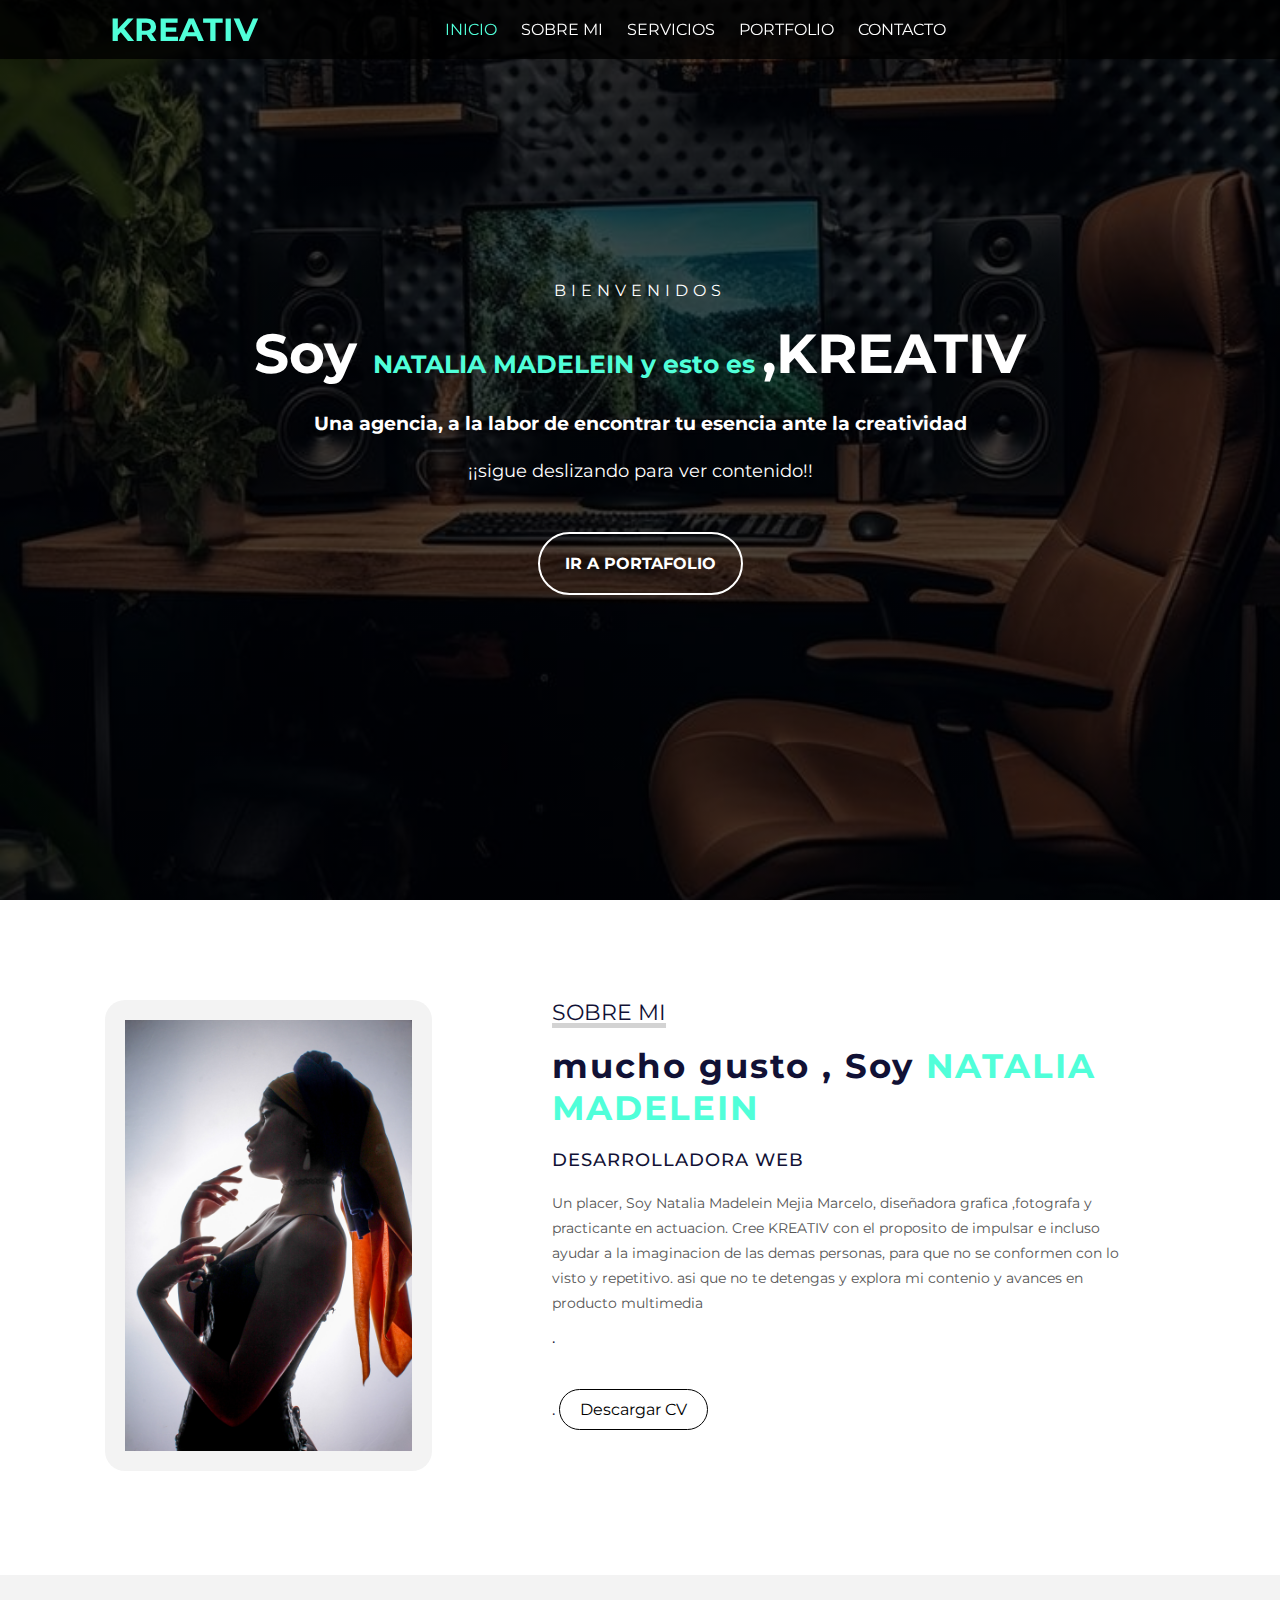
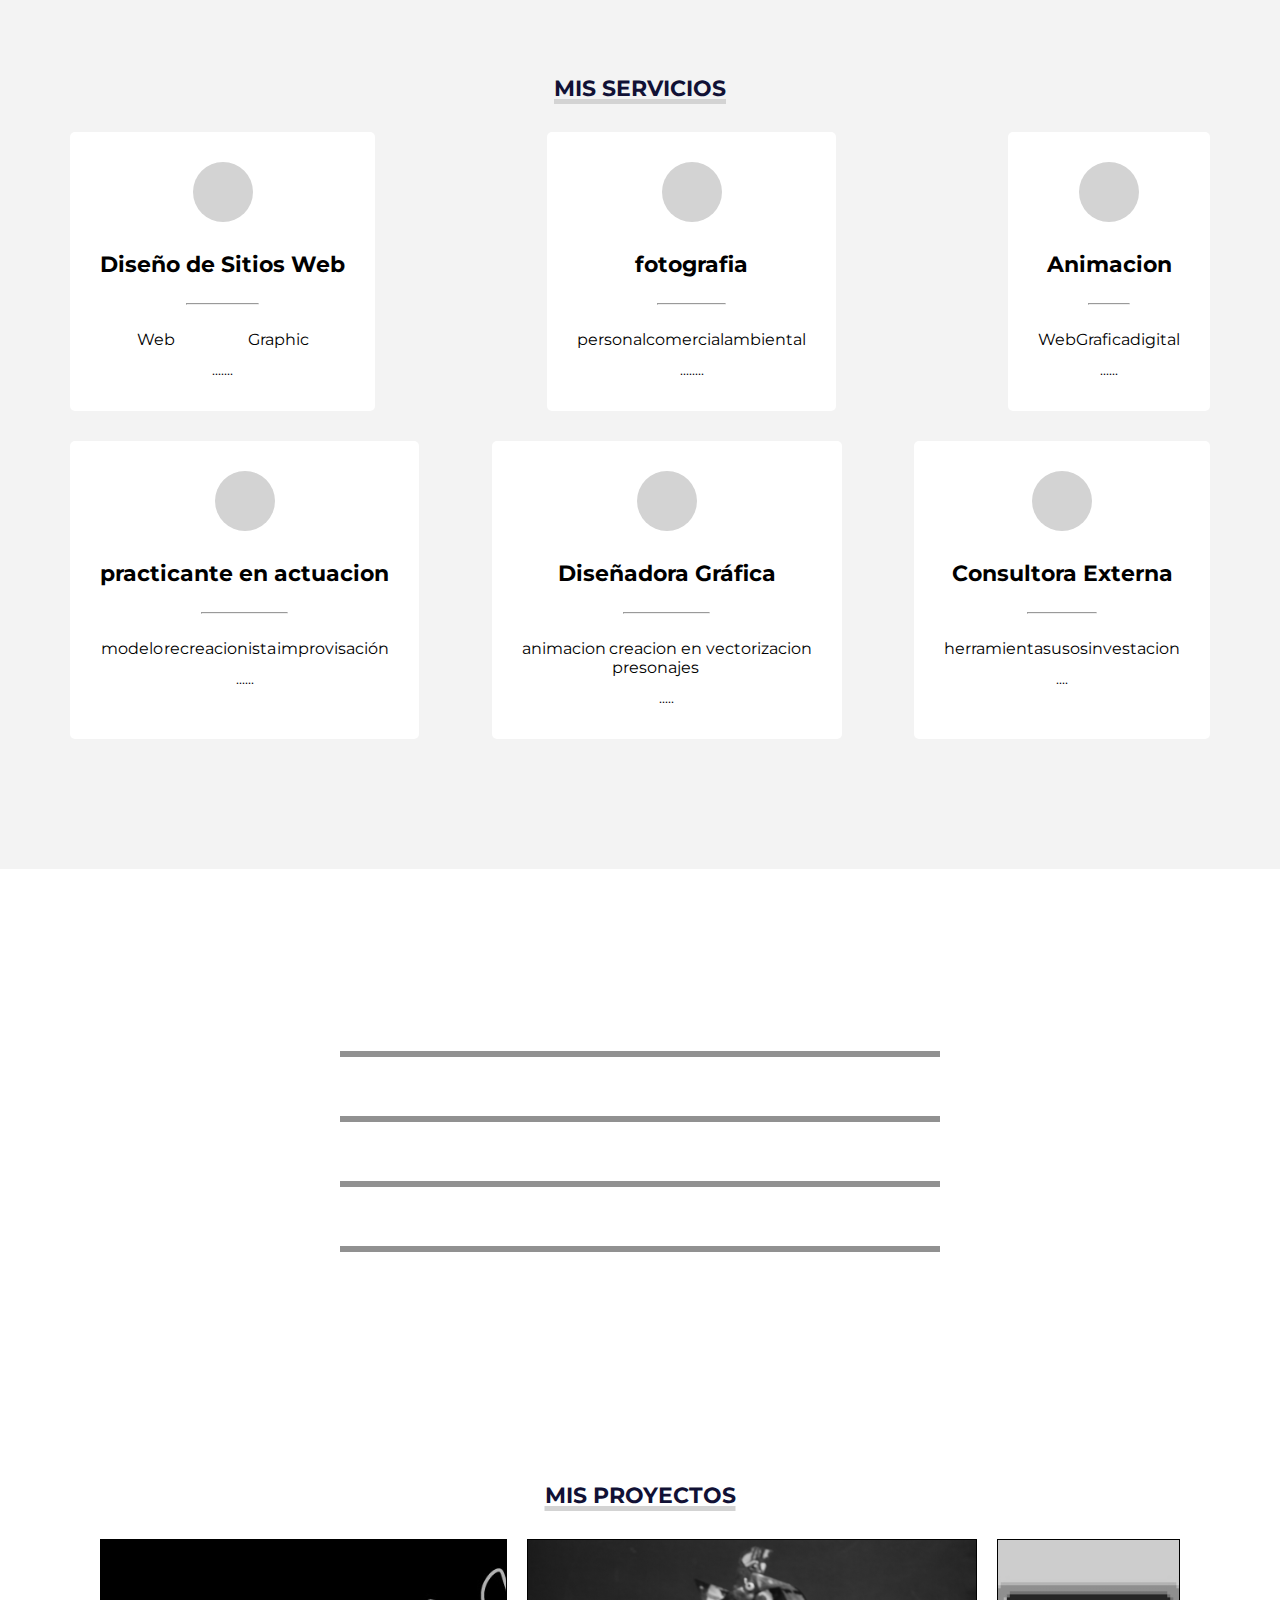
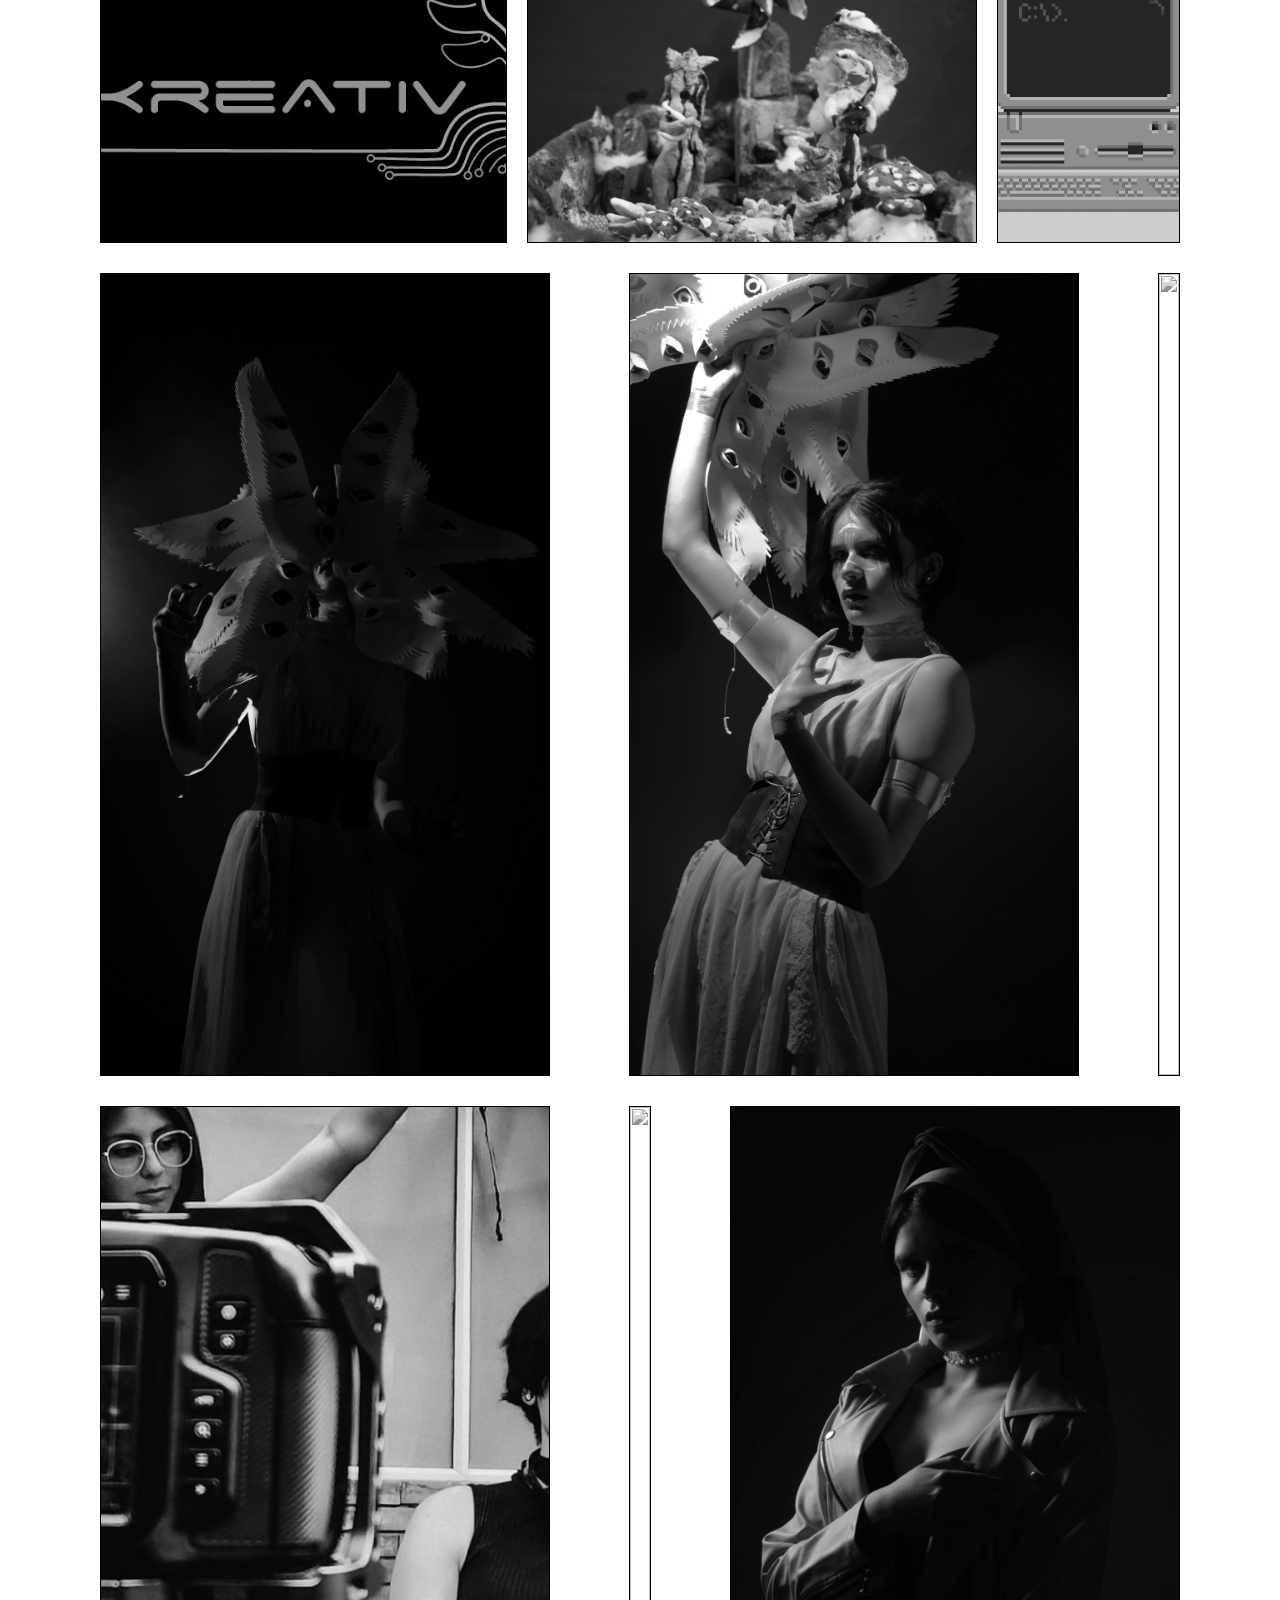
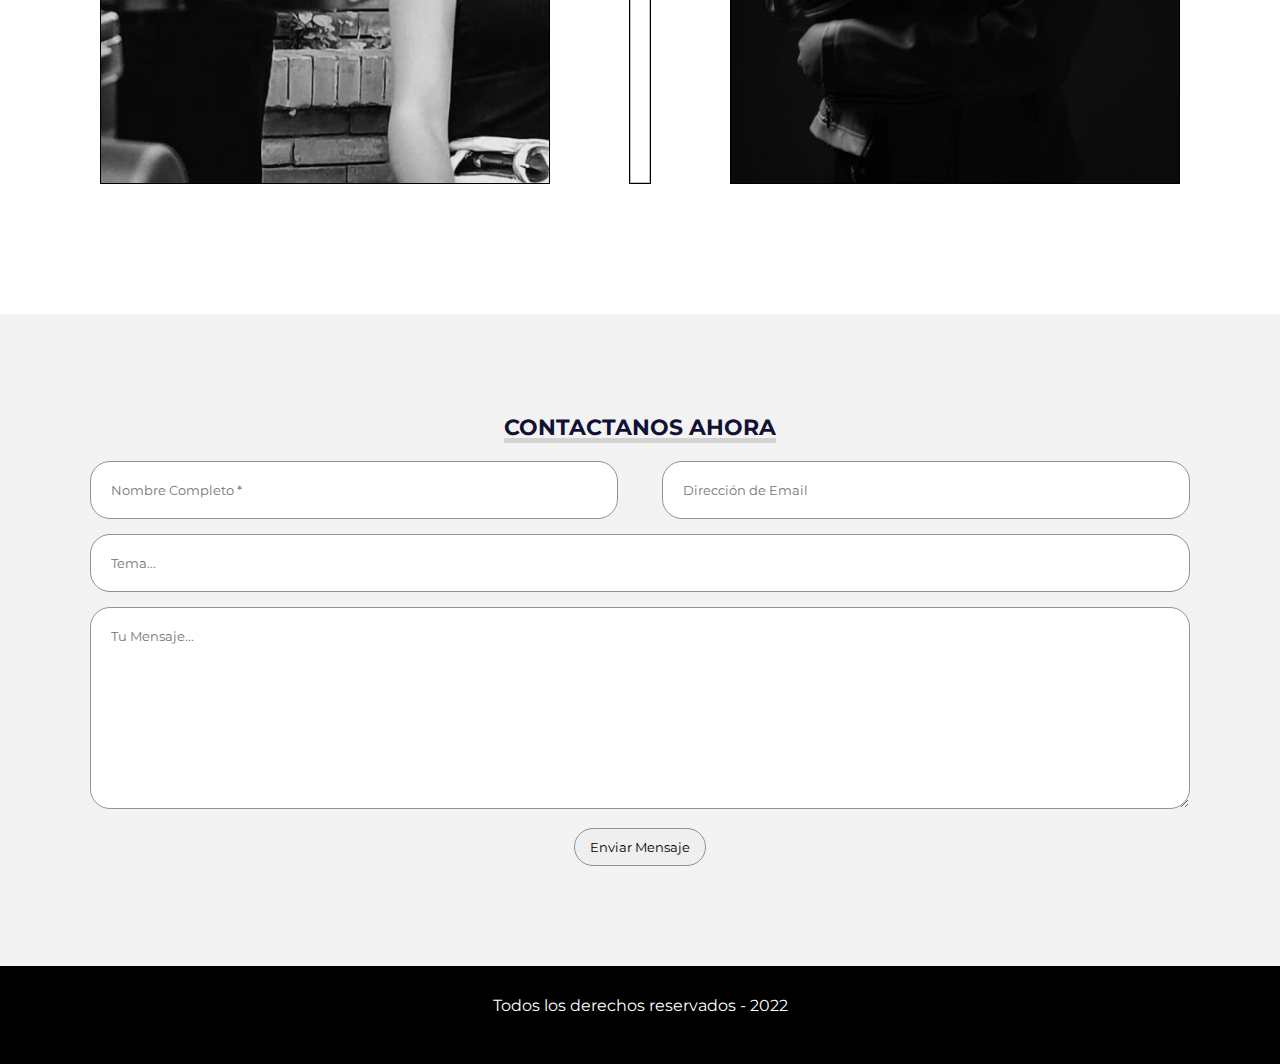
==== commit 627199b1: "Update index.html" ====
--- a/index.html
+++ b/index.html
@@ -225,15 +225,15 @@
         <div class="fila">
             <div class="proyecto">
                 <div class="overlay"></div>
-                <img src=".........." alt="">
-                <div class="info">
-                    <h4>Descripcion Proyecto</h4>
-                    <p>Diseño Web</p>
-                </div>
-            </div>
-            <div class="proyecto">
-                <div class="overlay"></div>
-                <img src=".........." alt="">
+                <img src="mes.jpg" alt="">
+                <div class="info">
+                    <h4>Descripcion Proyecto</h4>
+                    <p>Diseño Web</p>
+                </div>
+            </div>
+            <div class="proyecto">
+                <div class="overlay"></div>
+                <img src="Mesa de trabajo 1.jpg" alt="">
                 <div class="info">
                     <h4>Descripcion Proyecto</h4>
                     <p>Diseño Web</p>
@@ -251,7 +251,7 @@
         <div class="fila">
             <div class="proyecto">
                 <div class="overlay"></div>
-                <img src=".........." alt="">
+                <img src="fotocobijaroja.jpeg" alt="">
                 <div class="info">
                     <h4>Descripcion Proyecto</h4>
                     <p>Diseño Web</p>
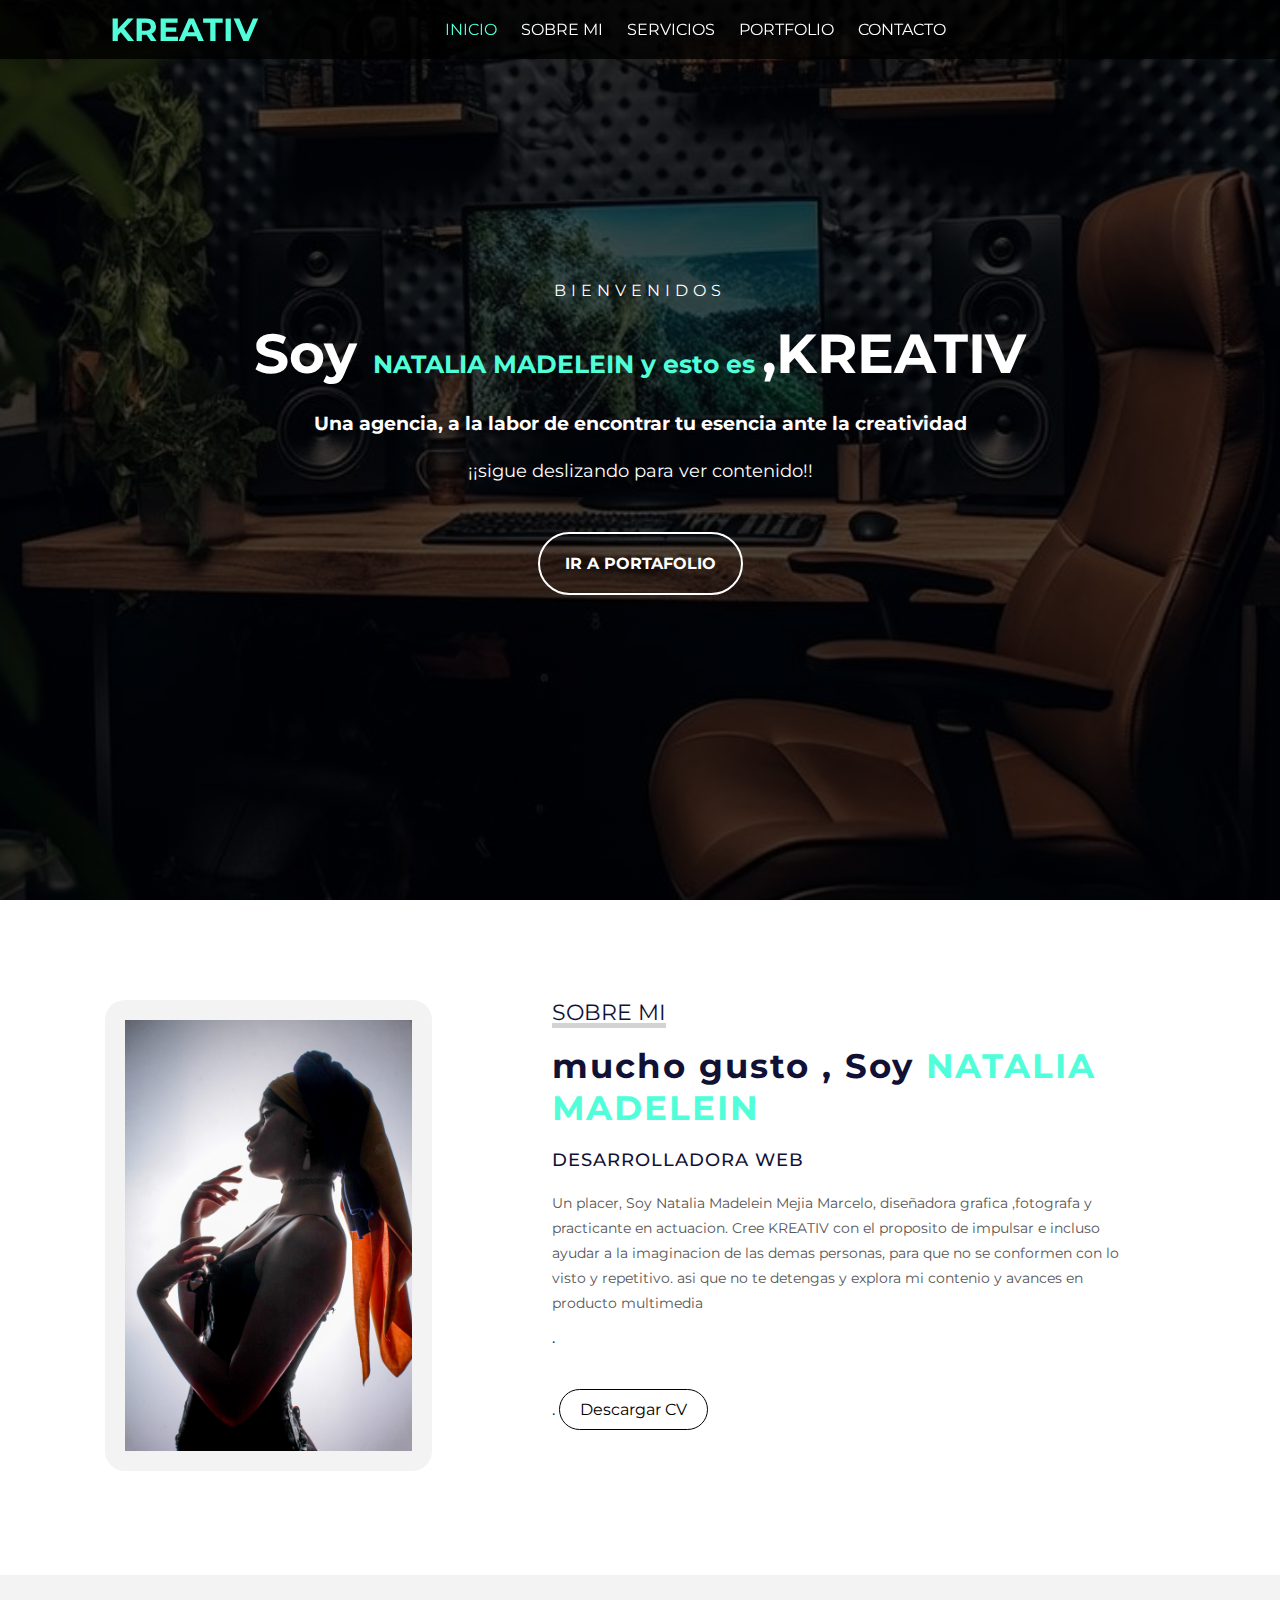
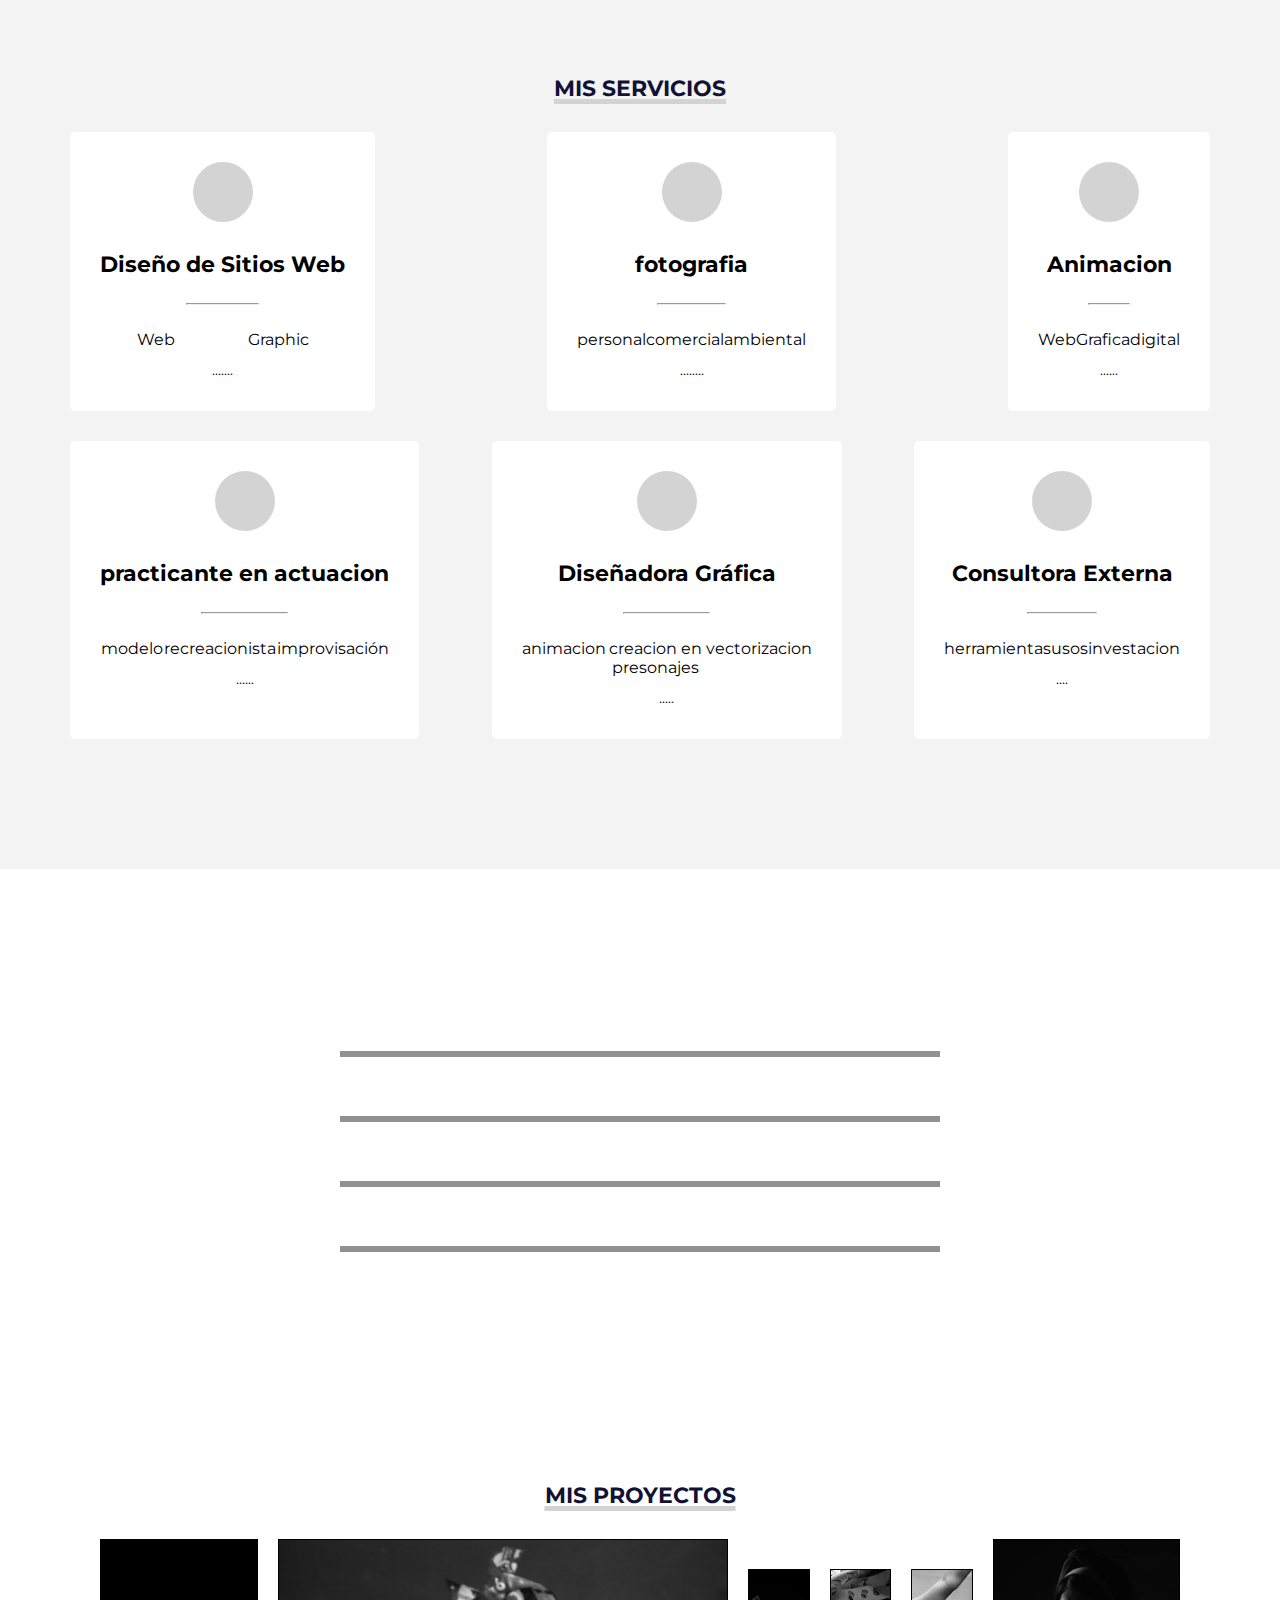
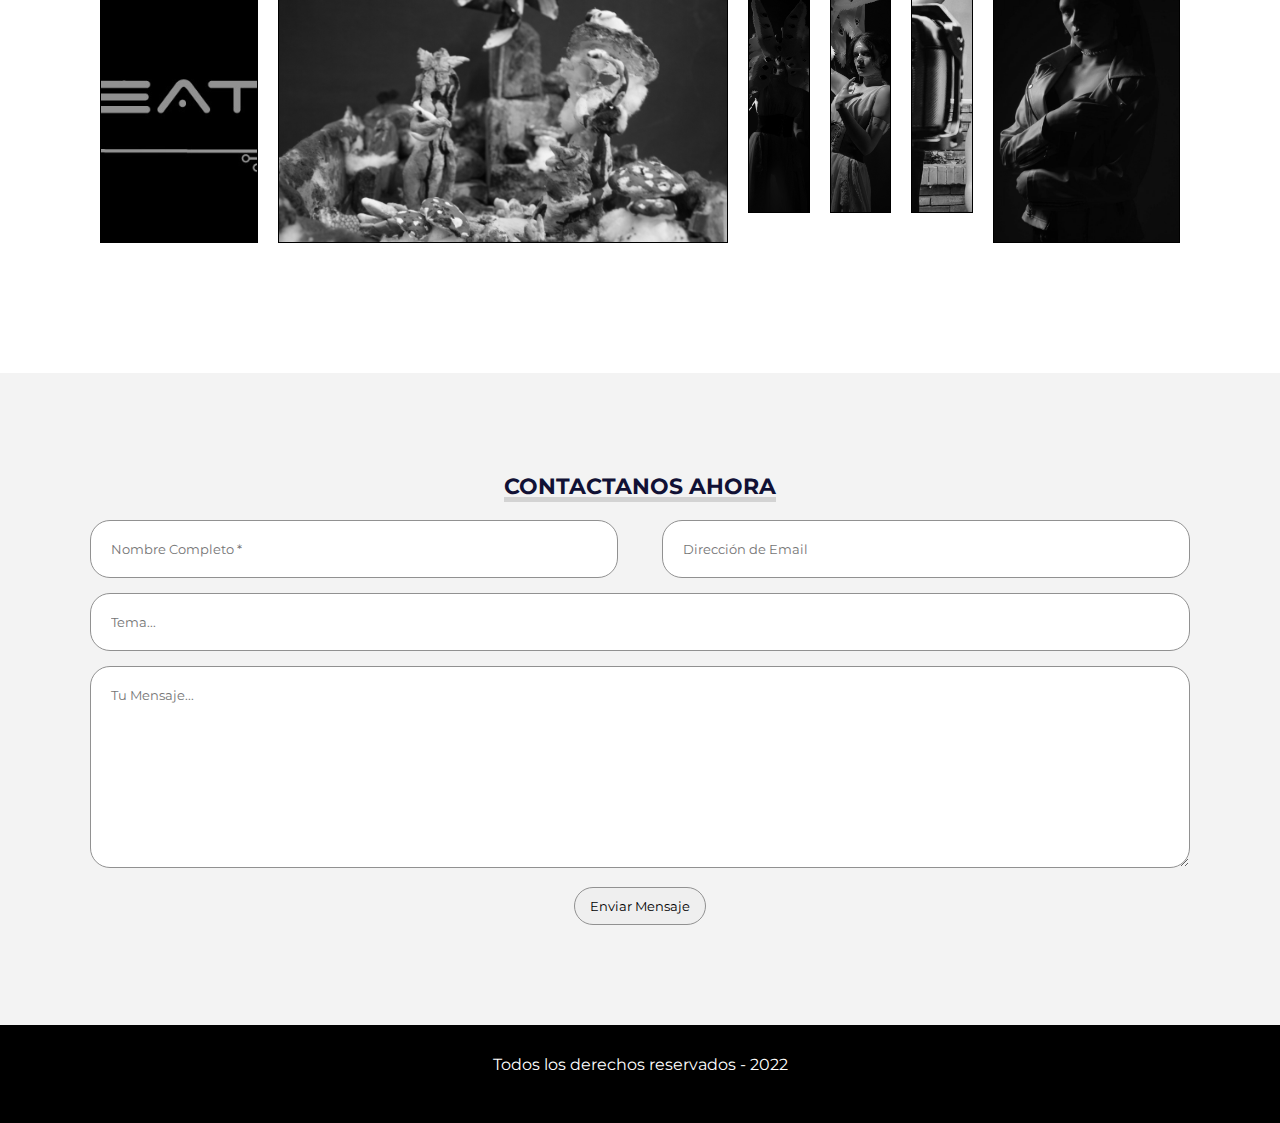
==== commit 337d7bd0: "Update index.html" ====
--- a/index.html
+++ b/index.html
@@ -212,15 +212,7 @@
                     <h4>Descripcion Proyecto</h4>
                     <p>Diseño Web</p>
                 </div>
-            </div>
-            <div class="proyecto">
-                <div class="overlay"></div>
-                <img src="WhatsApp Image 2023-09-11 at 6.01.10 PM.jpeg" alt="">
-                <div class="info">
-                    <h4>Descripcion Proyecto</h4>
-                    <p>Diseño Web</p>
-                </div>
-            </div>
+           
         </div>
         <div class="fila">
             <div class="proyecto">
@@ -239,14 +231,7 @@
                     <p>Diseño Web</p>
                 </div>
             </div>
-            <div class="proyecto">
-                <div class="overlay"></div>
-                <img src="jirafa capas 2.gif" alt="">
-                <div class="info">
-                    <h4>Descripcion Proyecto</h4>
-                    <p>Diseño Web</p>
-                </div>
-            </div>
+          
         </div>
         <div class="fila">
             <div class="proyecto">
@@ -257,13 +242,7 @@
                     <p>Diseño Web</p>
                 </div>
             </div>
-            <div class="proyecto">
-                <div class="overlay"></div>
-                <img src=".........." alt="">
-                <div class="info">
-                    <h4>Descripcion Proyecto</h4>
-                    <p>Diseño Web</p>
-                </div>
+            
             </div>
             <div class="proyecto">
                 <div class="overlay"></div>
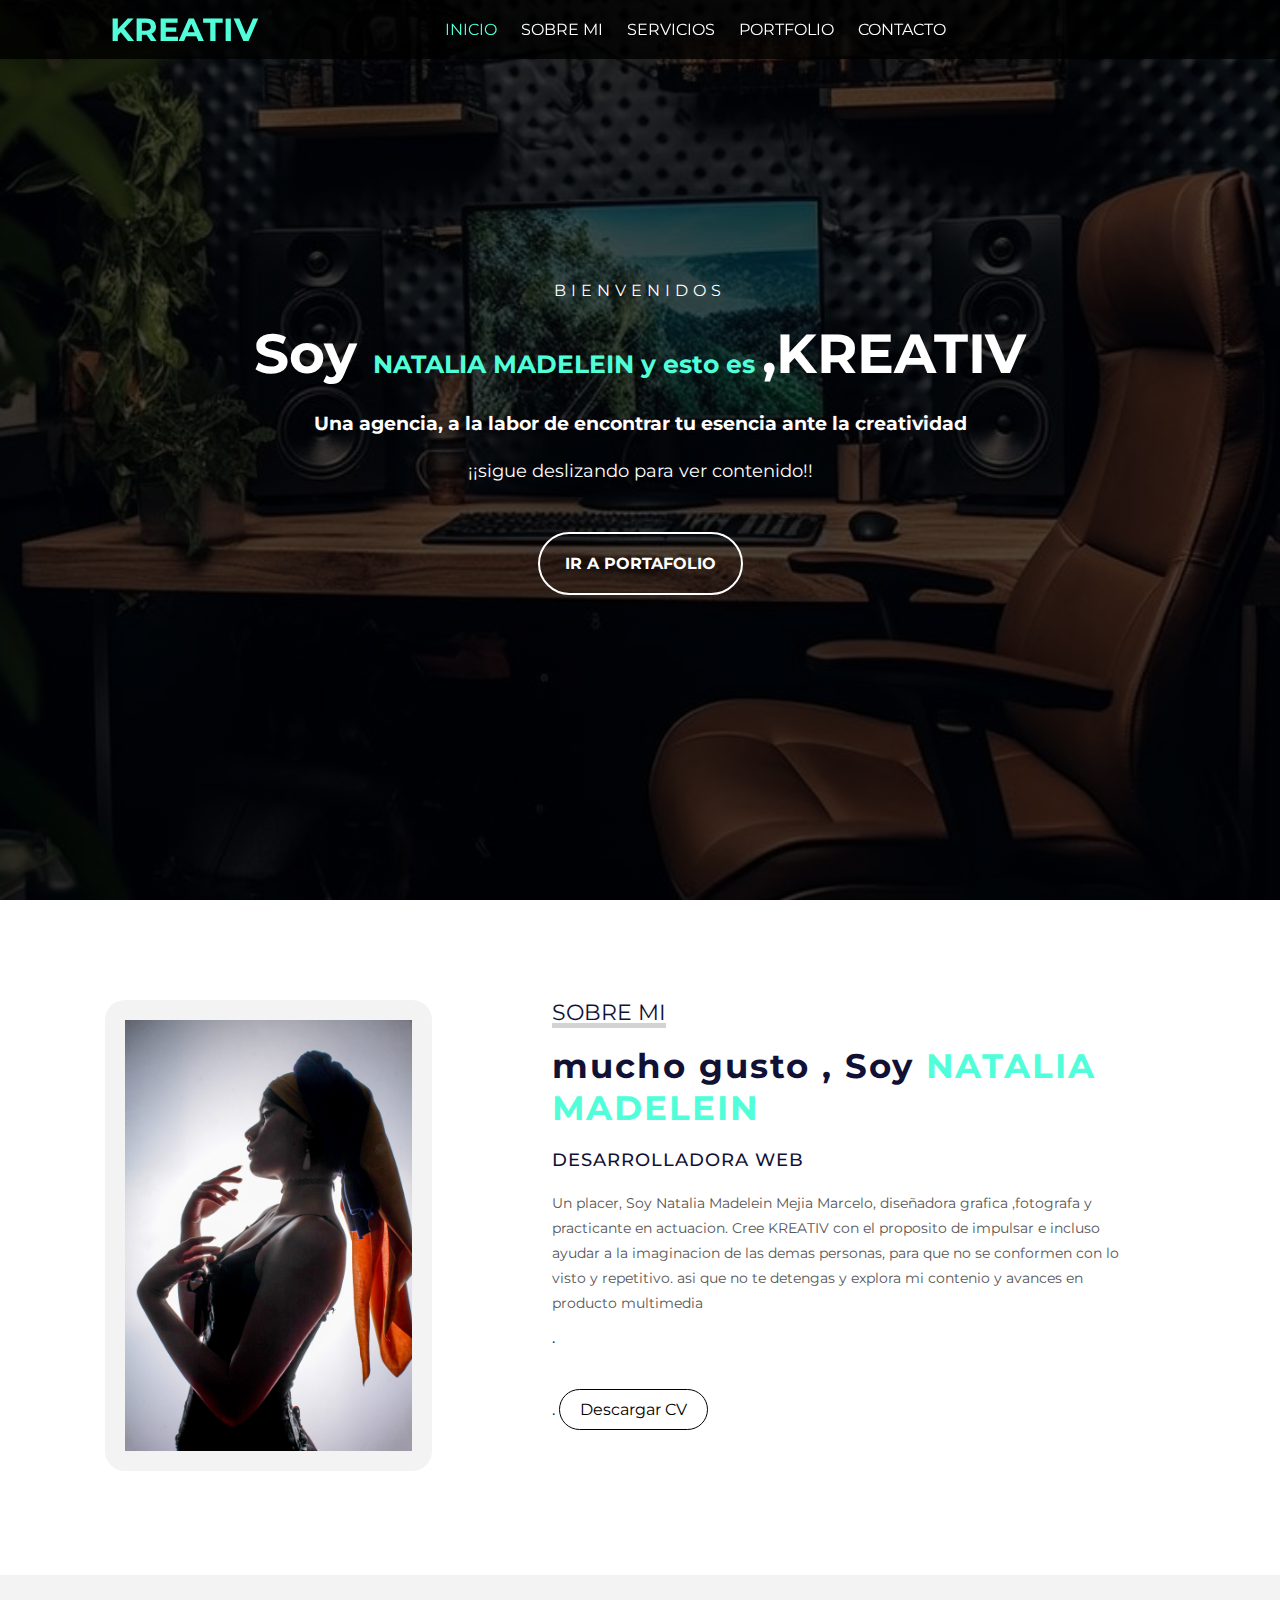
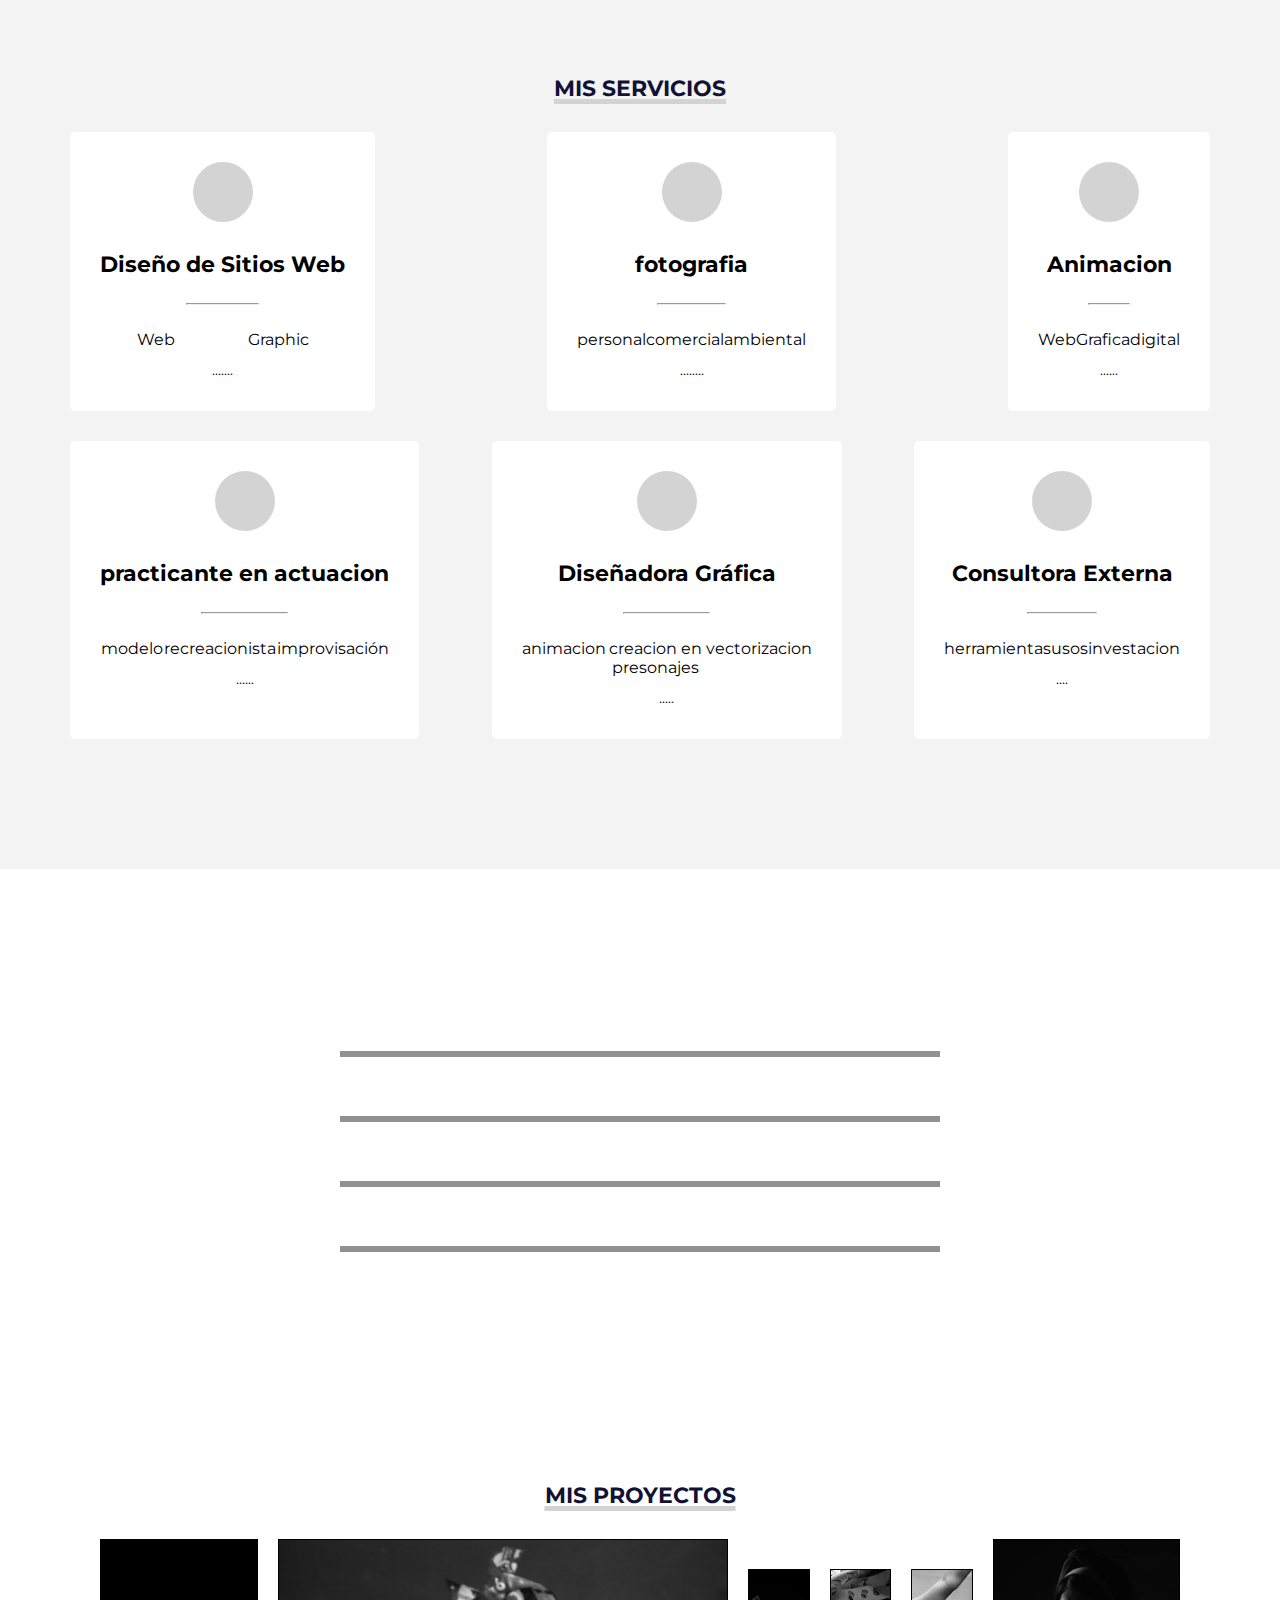
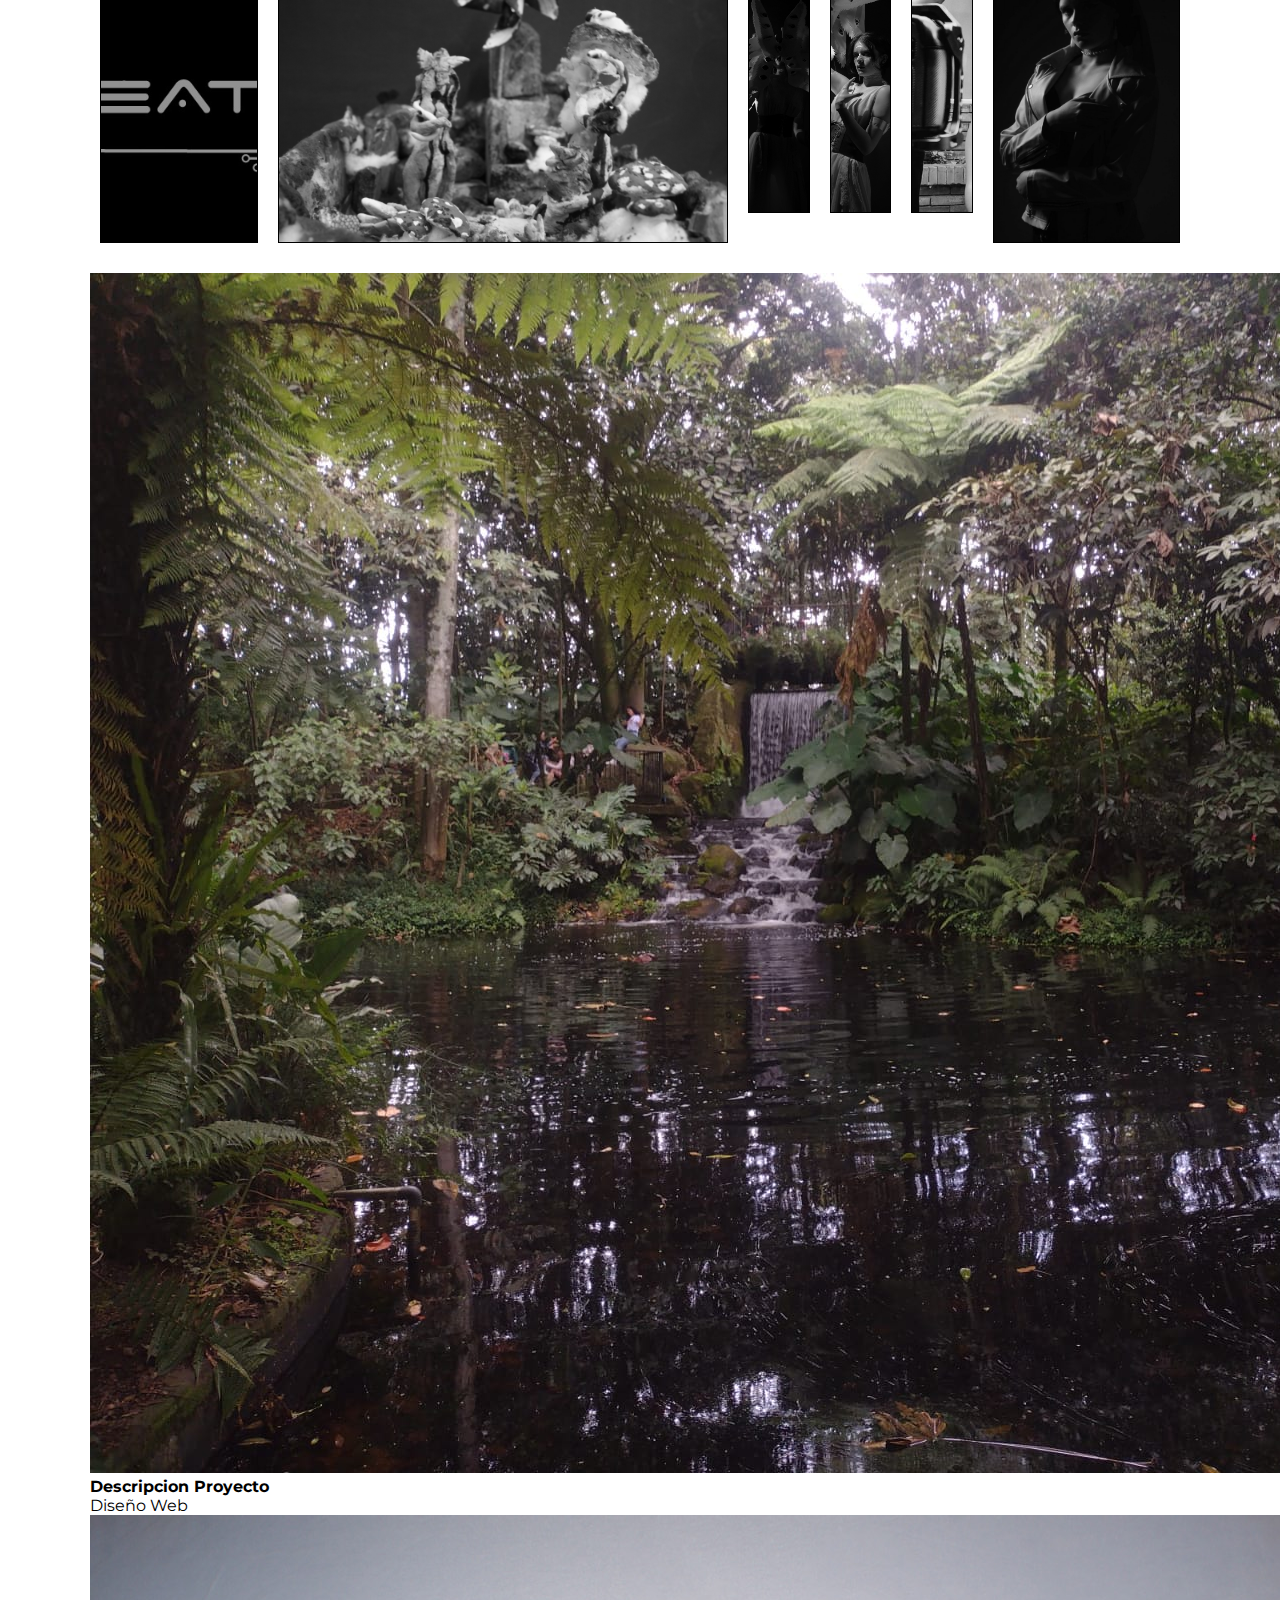
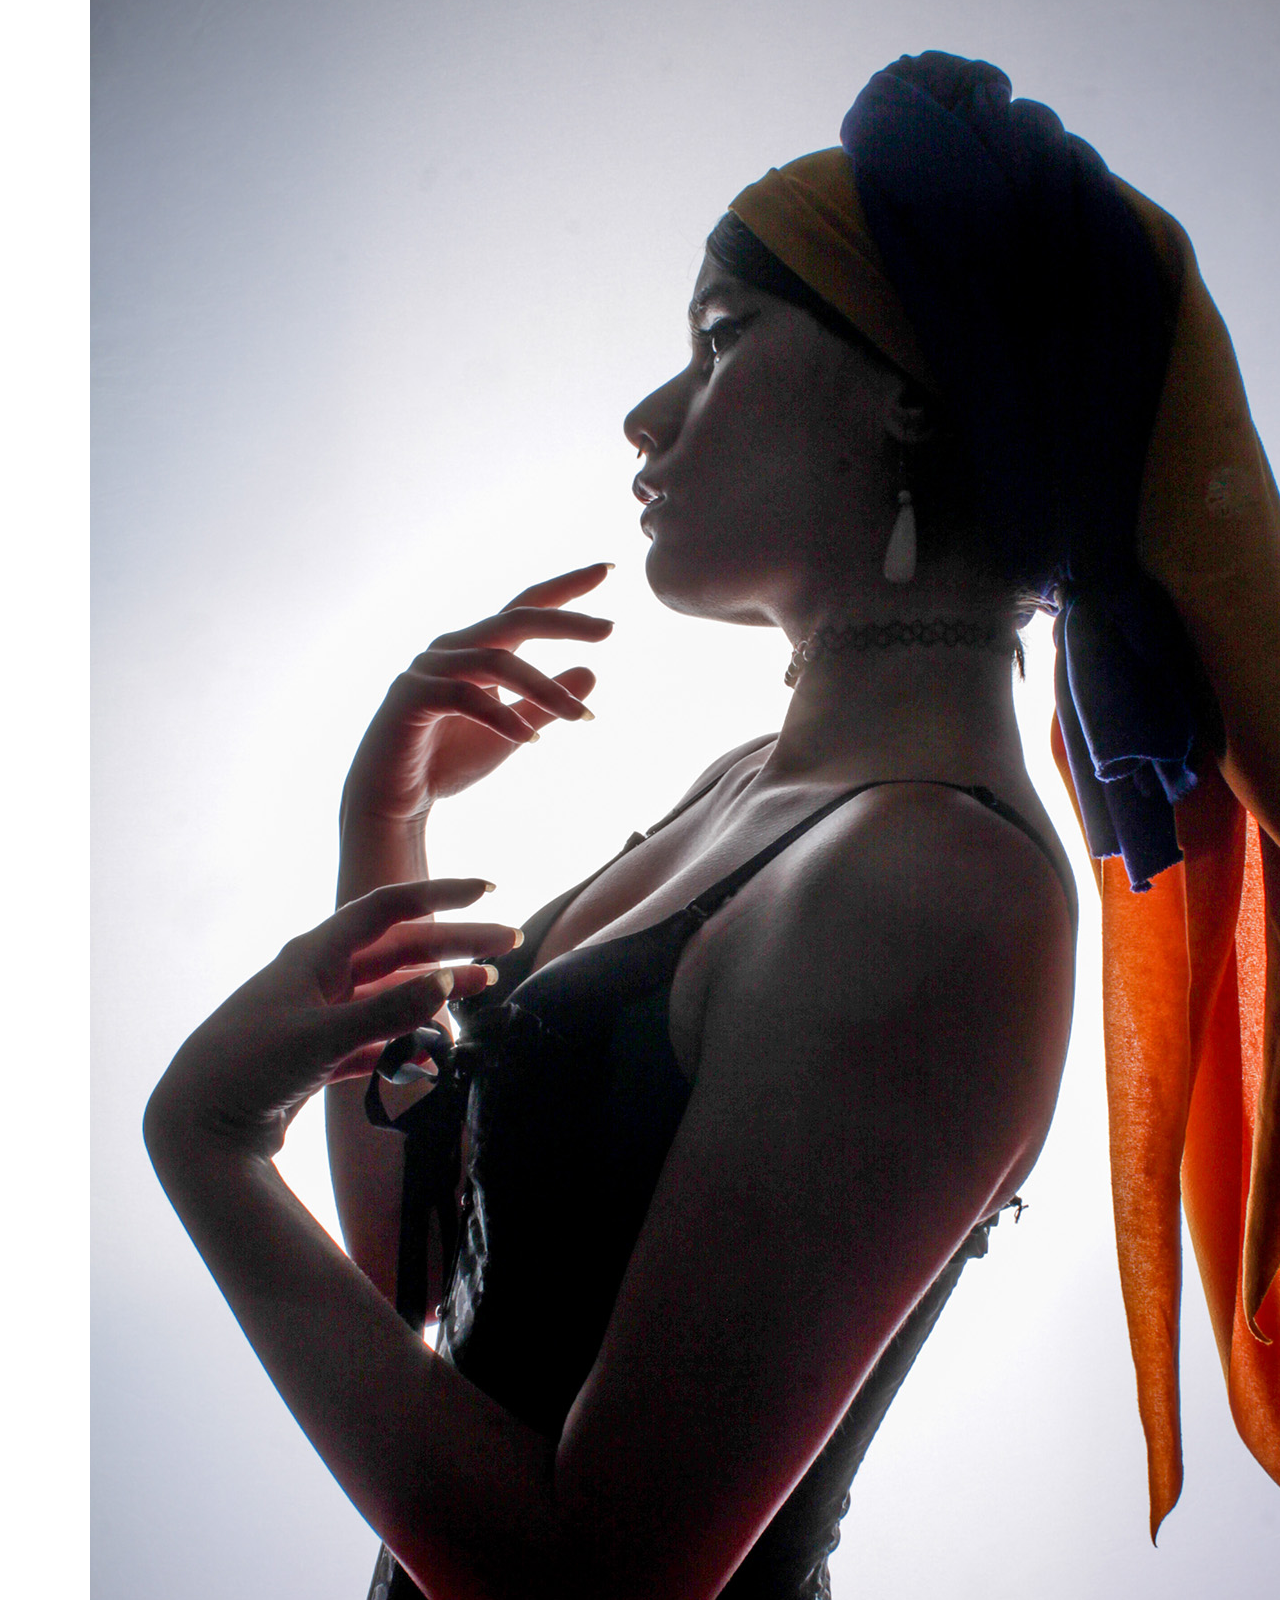
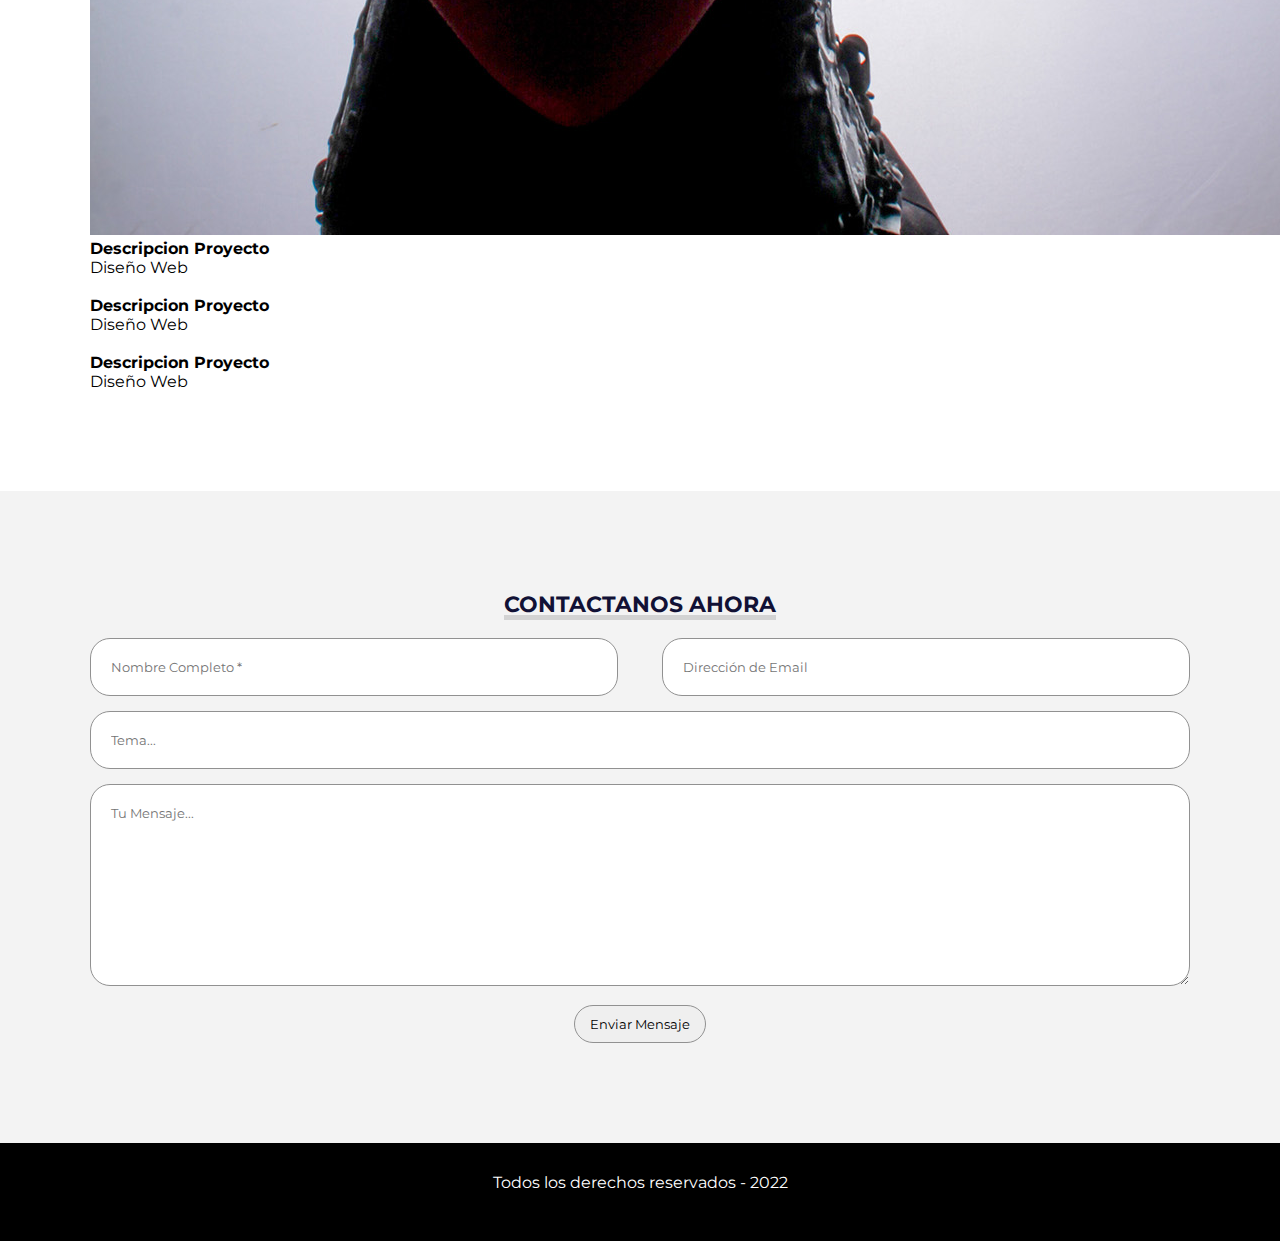
==== commit 44094ea6: "Update index.html" ====
--- a/index.html
+++ b/index.html
@@ -193,6 +193,25 @@
         </div>
     </div>
 
+
+
+
+
+
+
+
+
+
+
+
+
+
+
+
+
+
+    
+
     <!-- SECCION PORTAFOLIO -->
     <section id="portfolio">
         <h3 class="titulo-seccion">Mis Proyectos</h3>
@@ -253,8 +272,61 @@
                 </div>
             </div>
         </div>
-    </section>
-
+         </div>
+            <div class="proyecto">
+                <div class="overlay"></div>
+                <img src="paisaje.jpeg" alt="">
+                <div class="info">
+                    <h4>Descripcion Proyecto</h4>
+                    <p>Diseño Web</p>
+                </div>
+            </div>
+        </div>
+         </div>
+            <div class="proyecto">
+                <div class="overlay"></div>
+                <img src="split r-9 MODI.jpg" alt="">
+                <div class="info">
+                    <h4>Descripcion Proyecto</h4>
+                    <p>Diseño Web</p>
+                </div>
+            </div>
+        </div> </div>
+            <div class="proyecto">
+                <div class="overlay"></div>
+                <img src="........" alt="">
+                <div class="info">
+                    <h4>Descripcion Proyecto</h4>
+                    <p>Diseño Web</p>
+                </div>
+            </div>
+        </div> </div>
+            <div class="proyecto">
+                <div class="overlay"></div>
+                <img src=".........." alt="">
+                <div class="info">
+                    <h4>Descripcion Proyecto</h4>
+                    <p>Diseño Web</p>
+                </div>
+            </div>
+        </div>
+    </section>
+
+
+
+
+
+
+
+
+
+
+
+
+
+
+
+    
     <!-- SECCTION C O N T A C T O -->
     <section id="contacto">
         <h3 class="titulo-seccion">Contactanos ahora</h3>
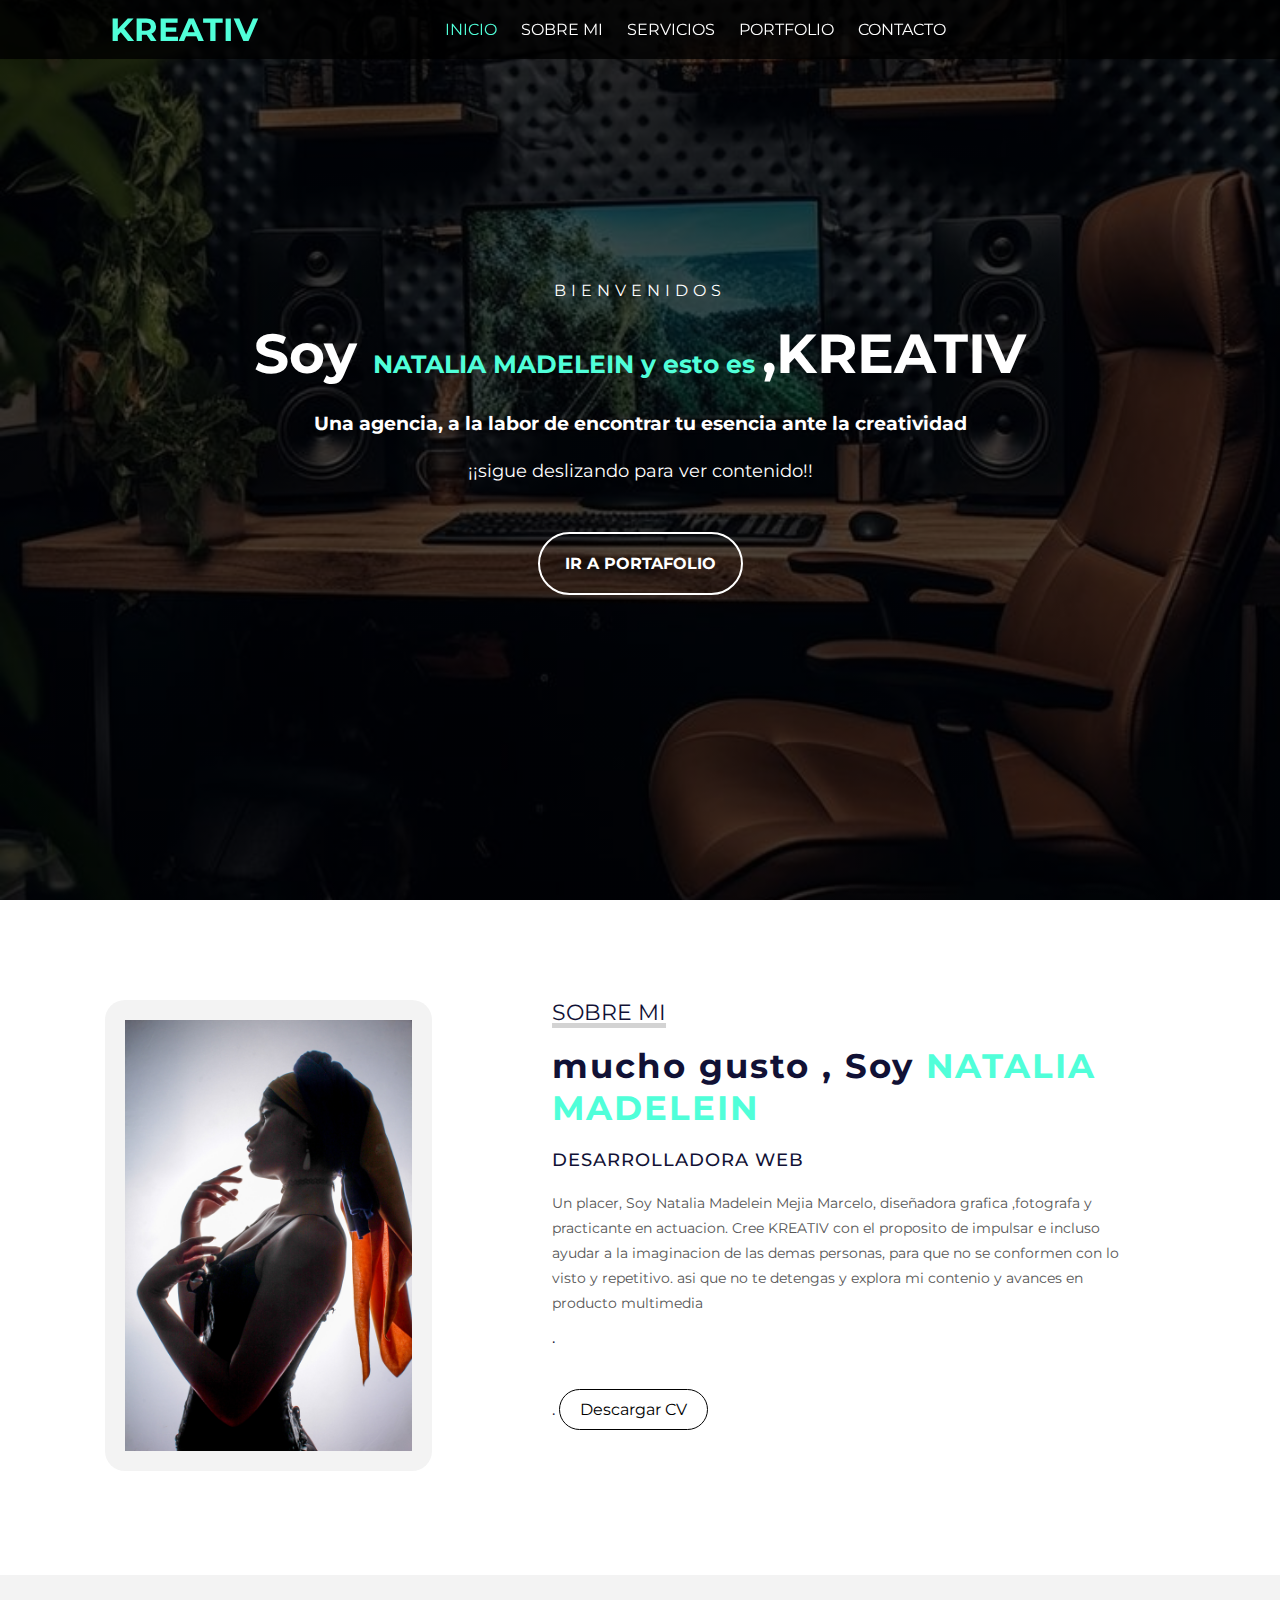
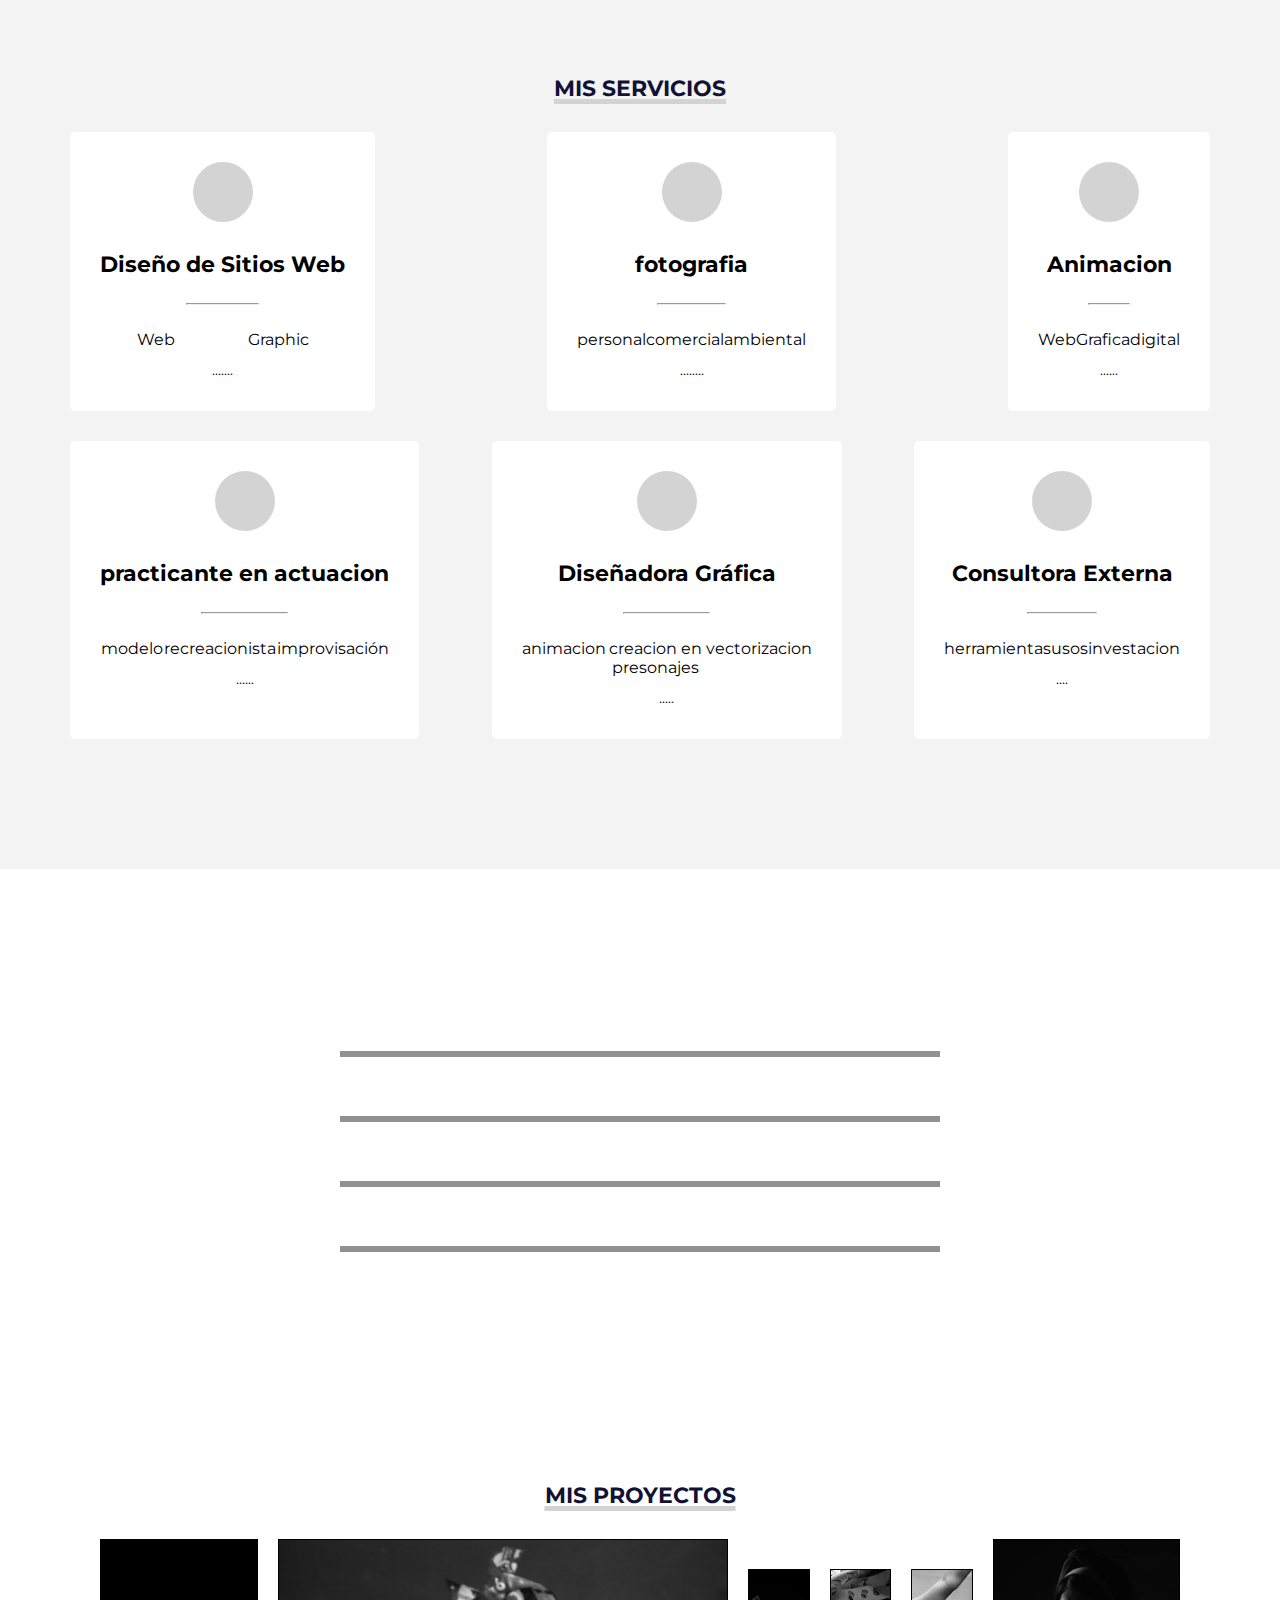
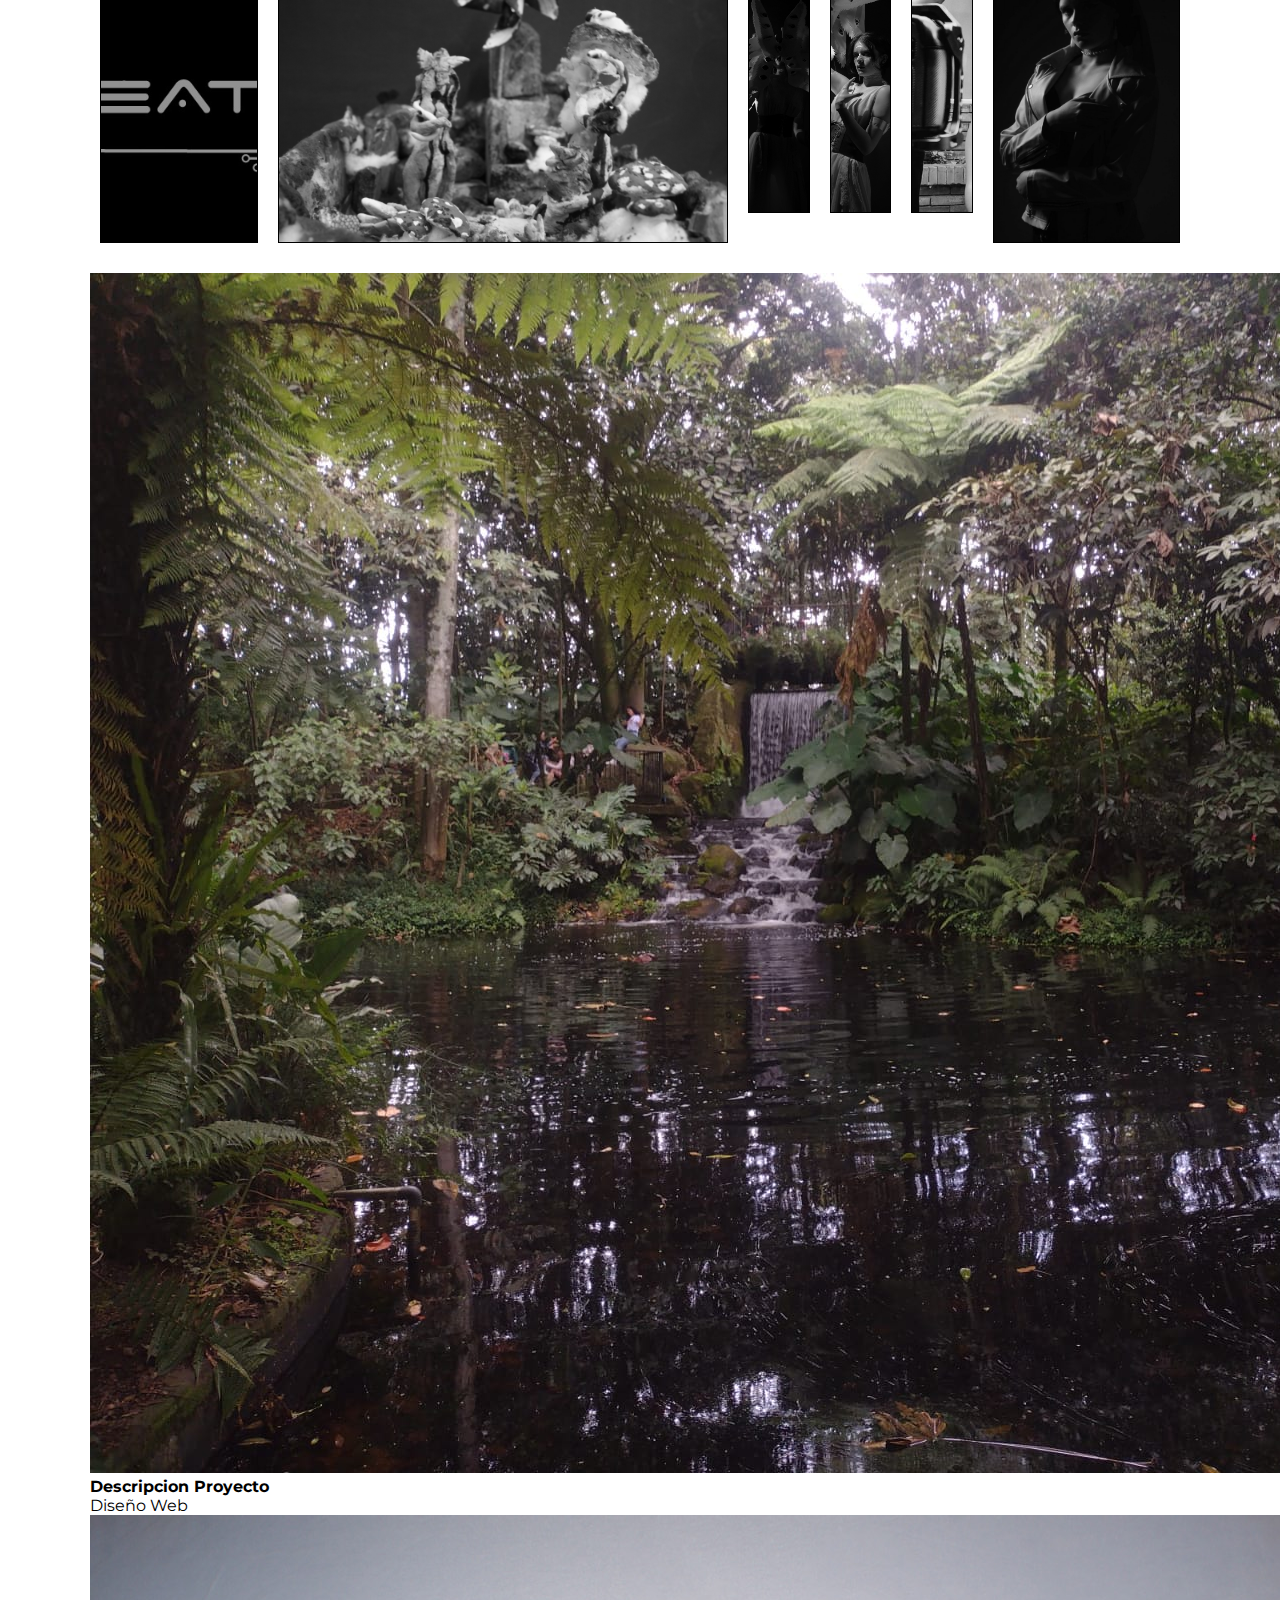
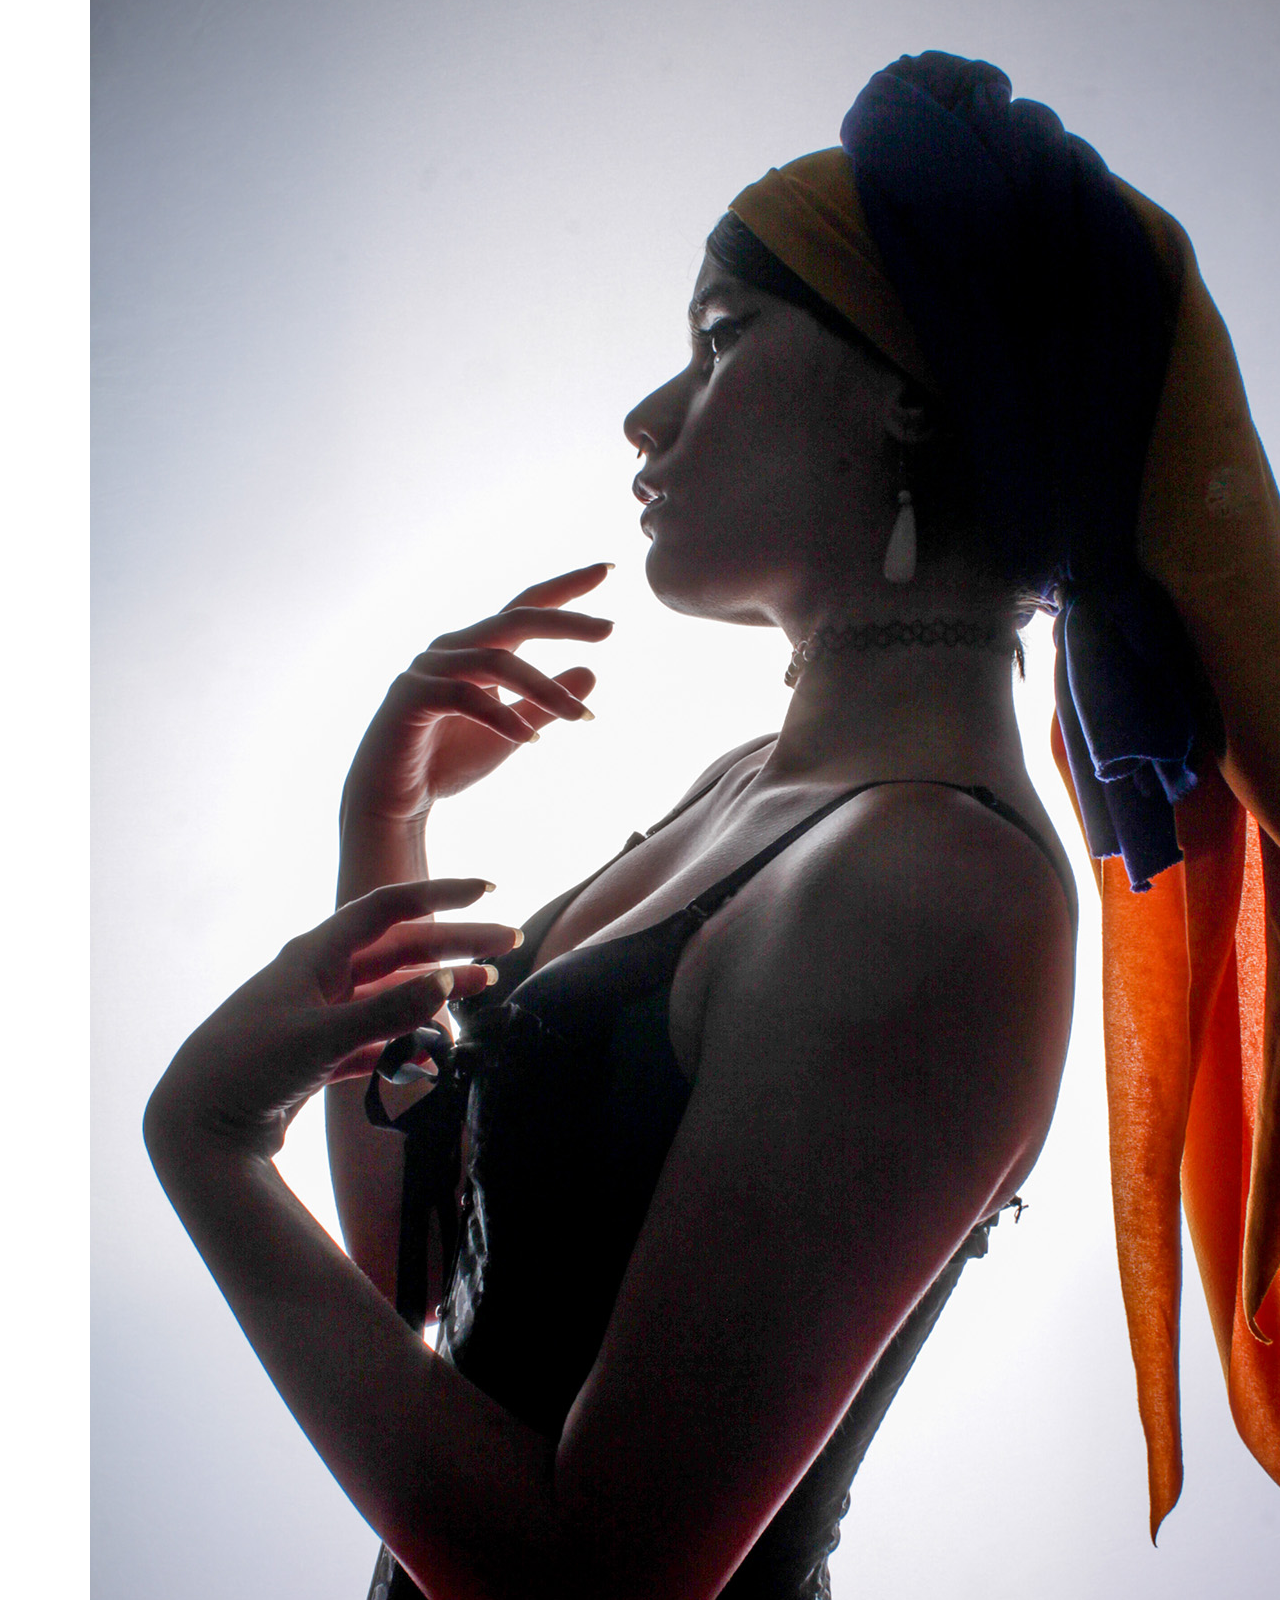
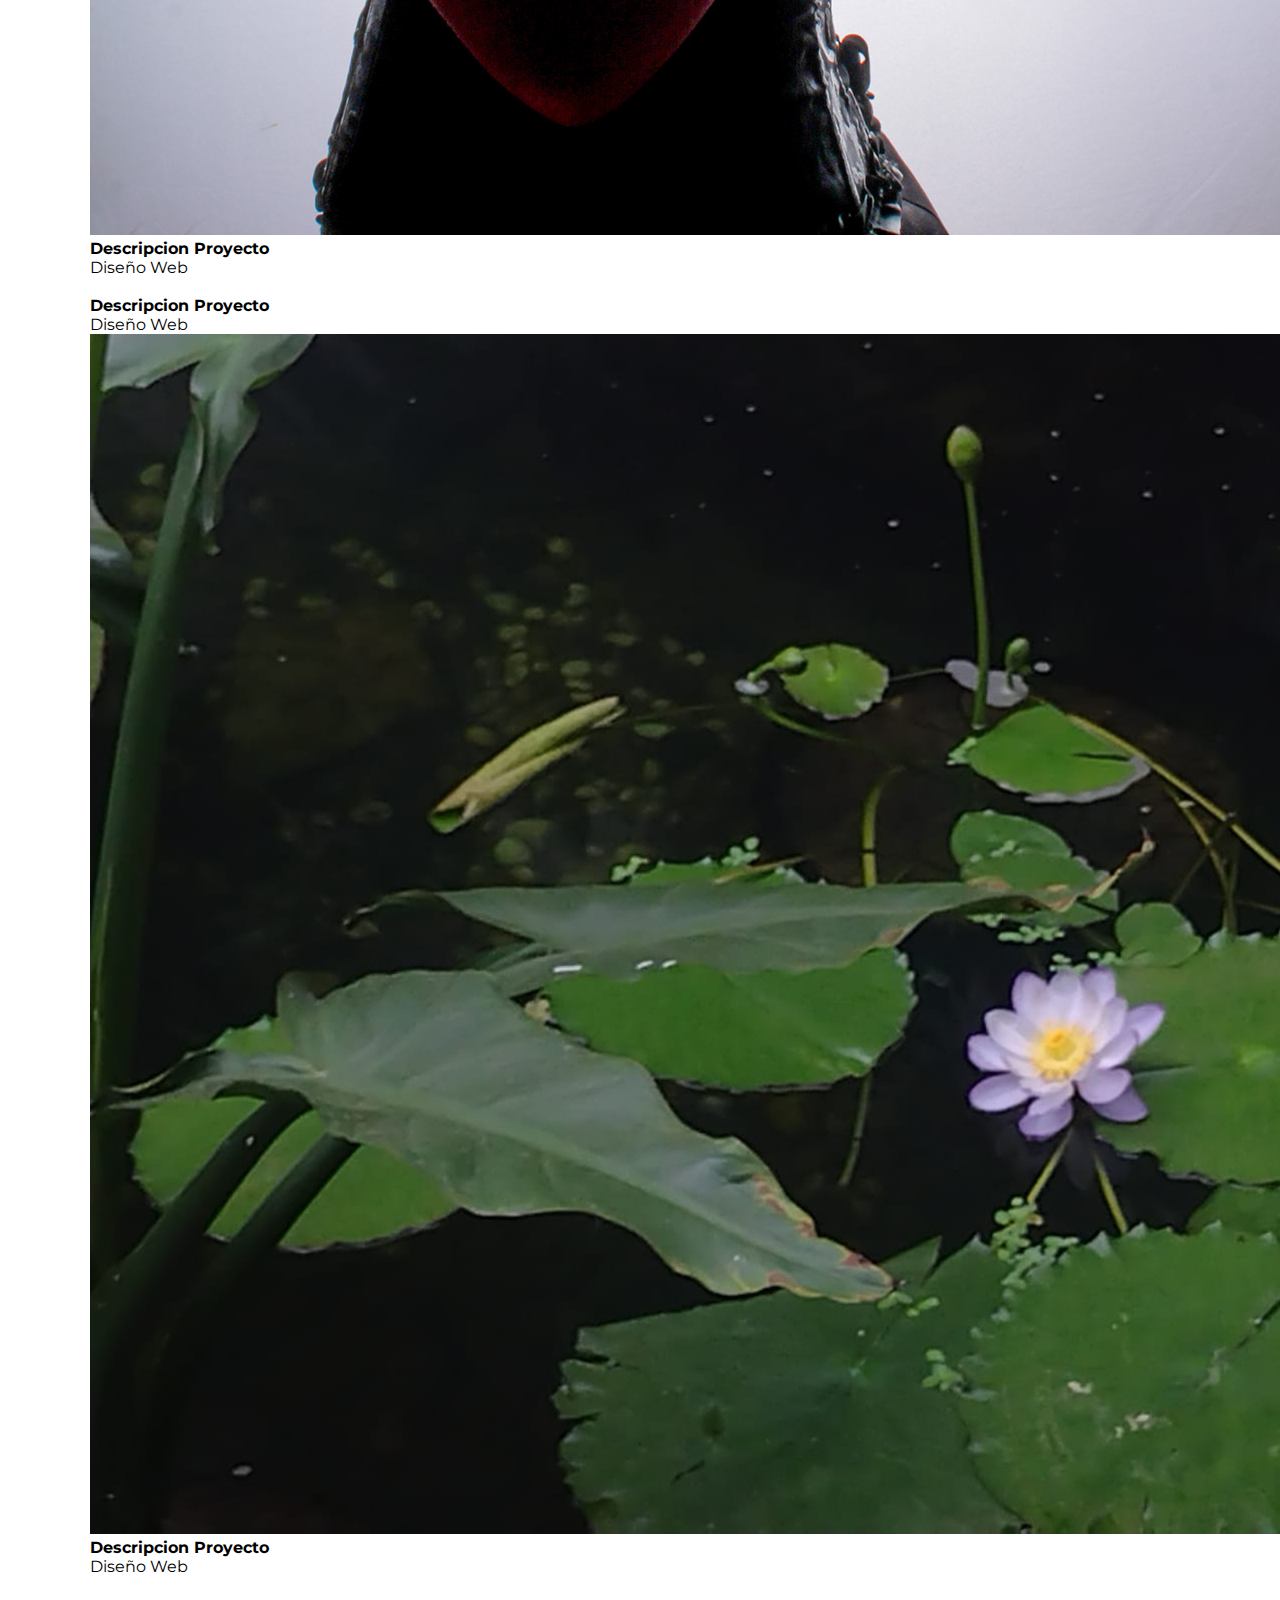
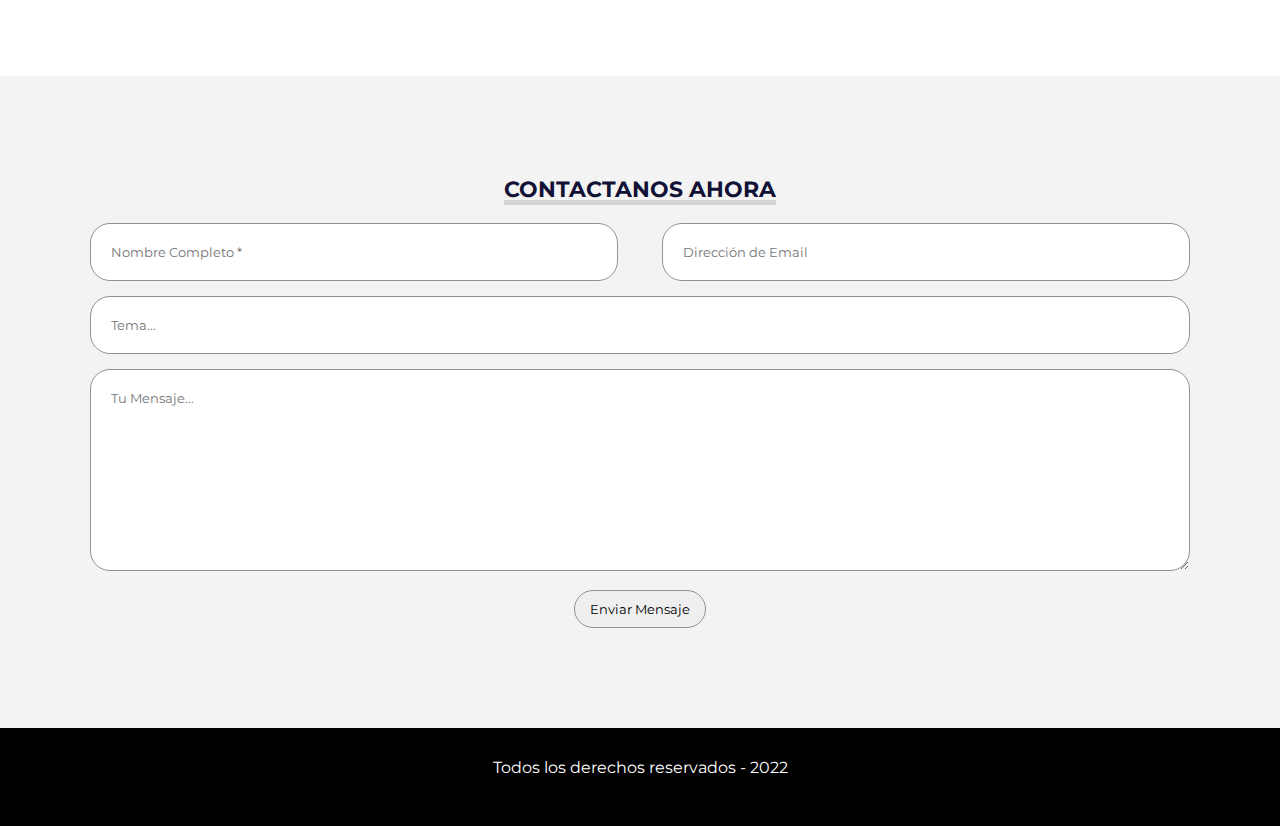
==== commit ac3ba812: "Update index.html" ====
--- a/index.html
+++ b/index.html
@@ -294,7 +294,7 @@
         </div> </div>
             <div class="proyecto">
                 <div class="overlay"></div>
-                <img src="........" alt="">
+                <img src="DSC_0112.NEF" alt="">
                 <div class="info">
                     <h4>Descripcion Proyecto</h4>
                     <p>Diseño Web</p>
@@ -303,7 +303,7 @@
         </div> </div>
             <div class="proyecto">
                 <div class="overlay"></div>
-                <img src=".........." alt="">
+                <img src="flor.jpeg" alt="">
                 <div class="info">
                     <h4>Descripcion Proyecto</h4>
                     <p>Diseño Web</p>
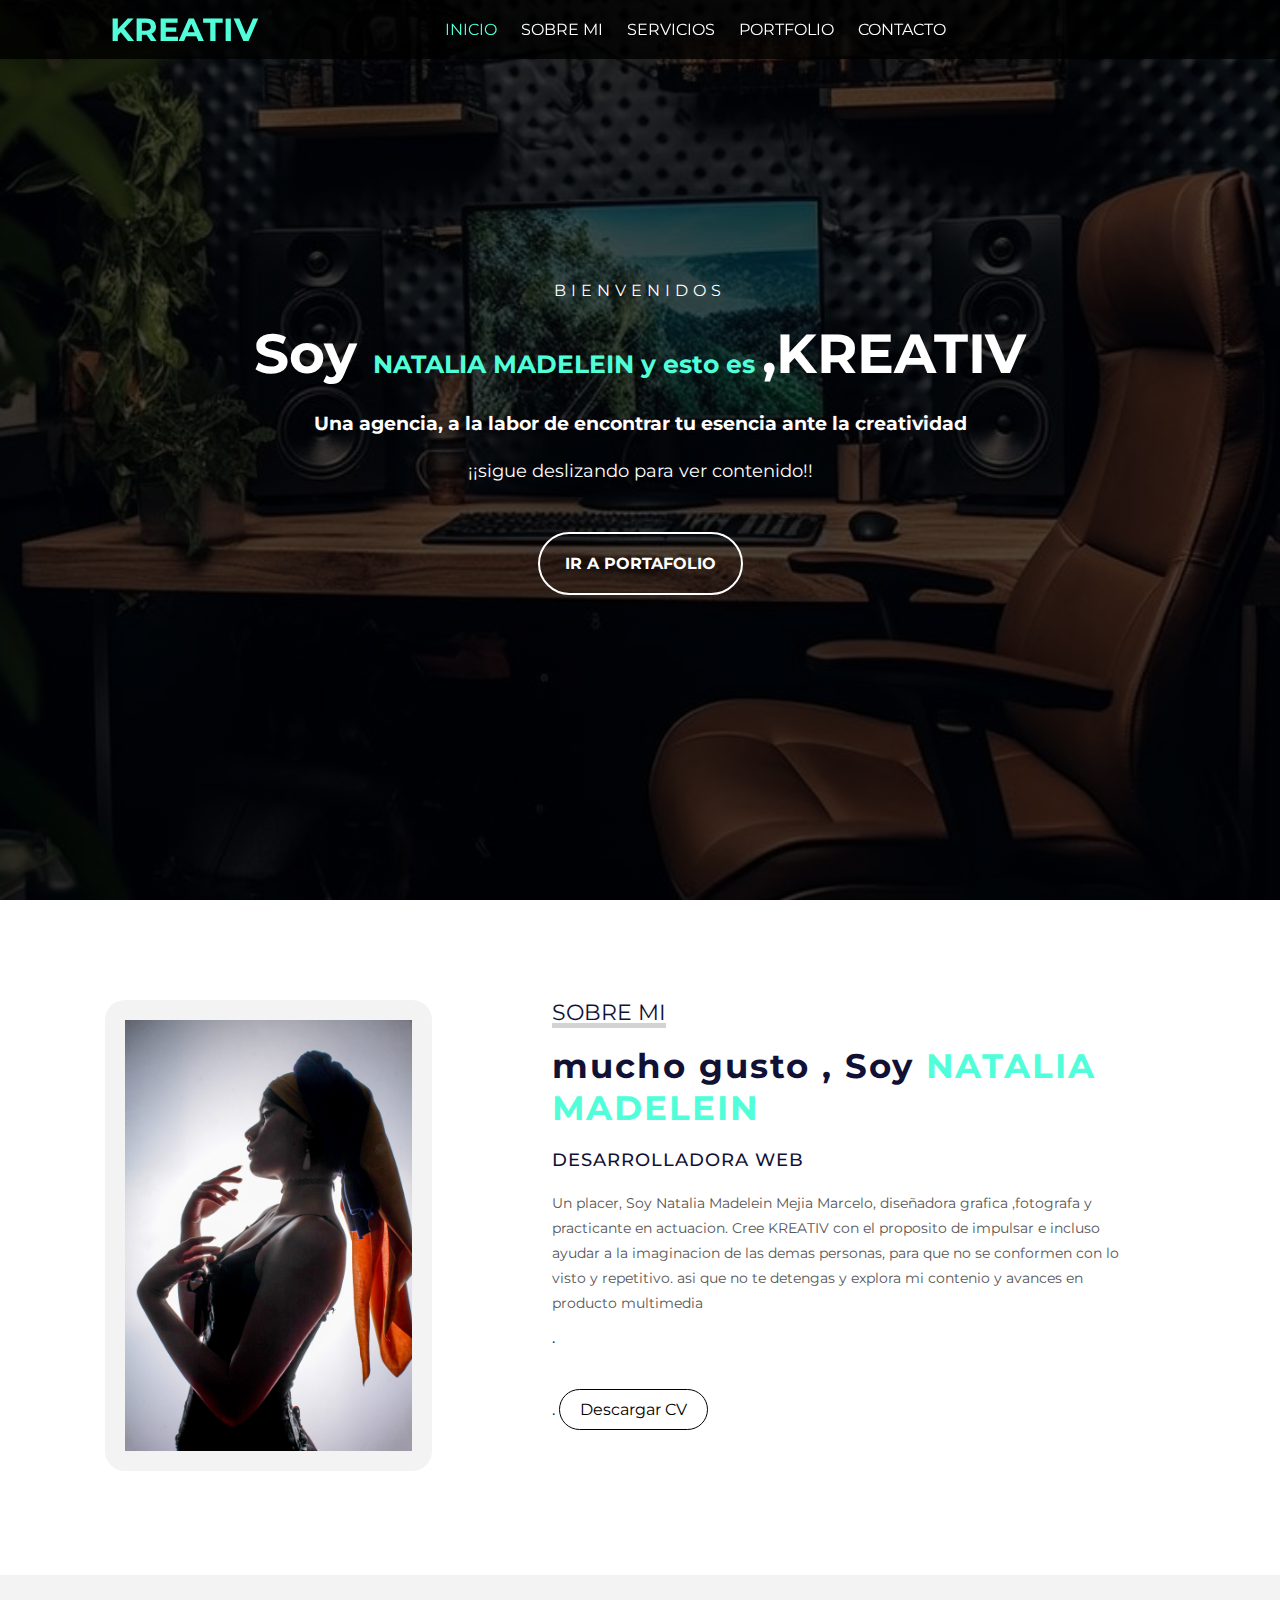
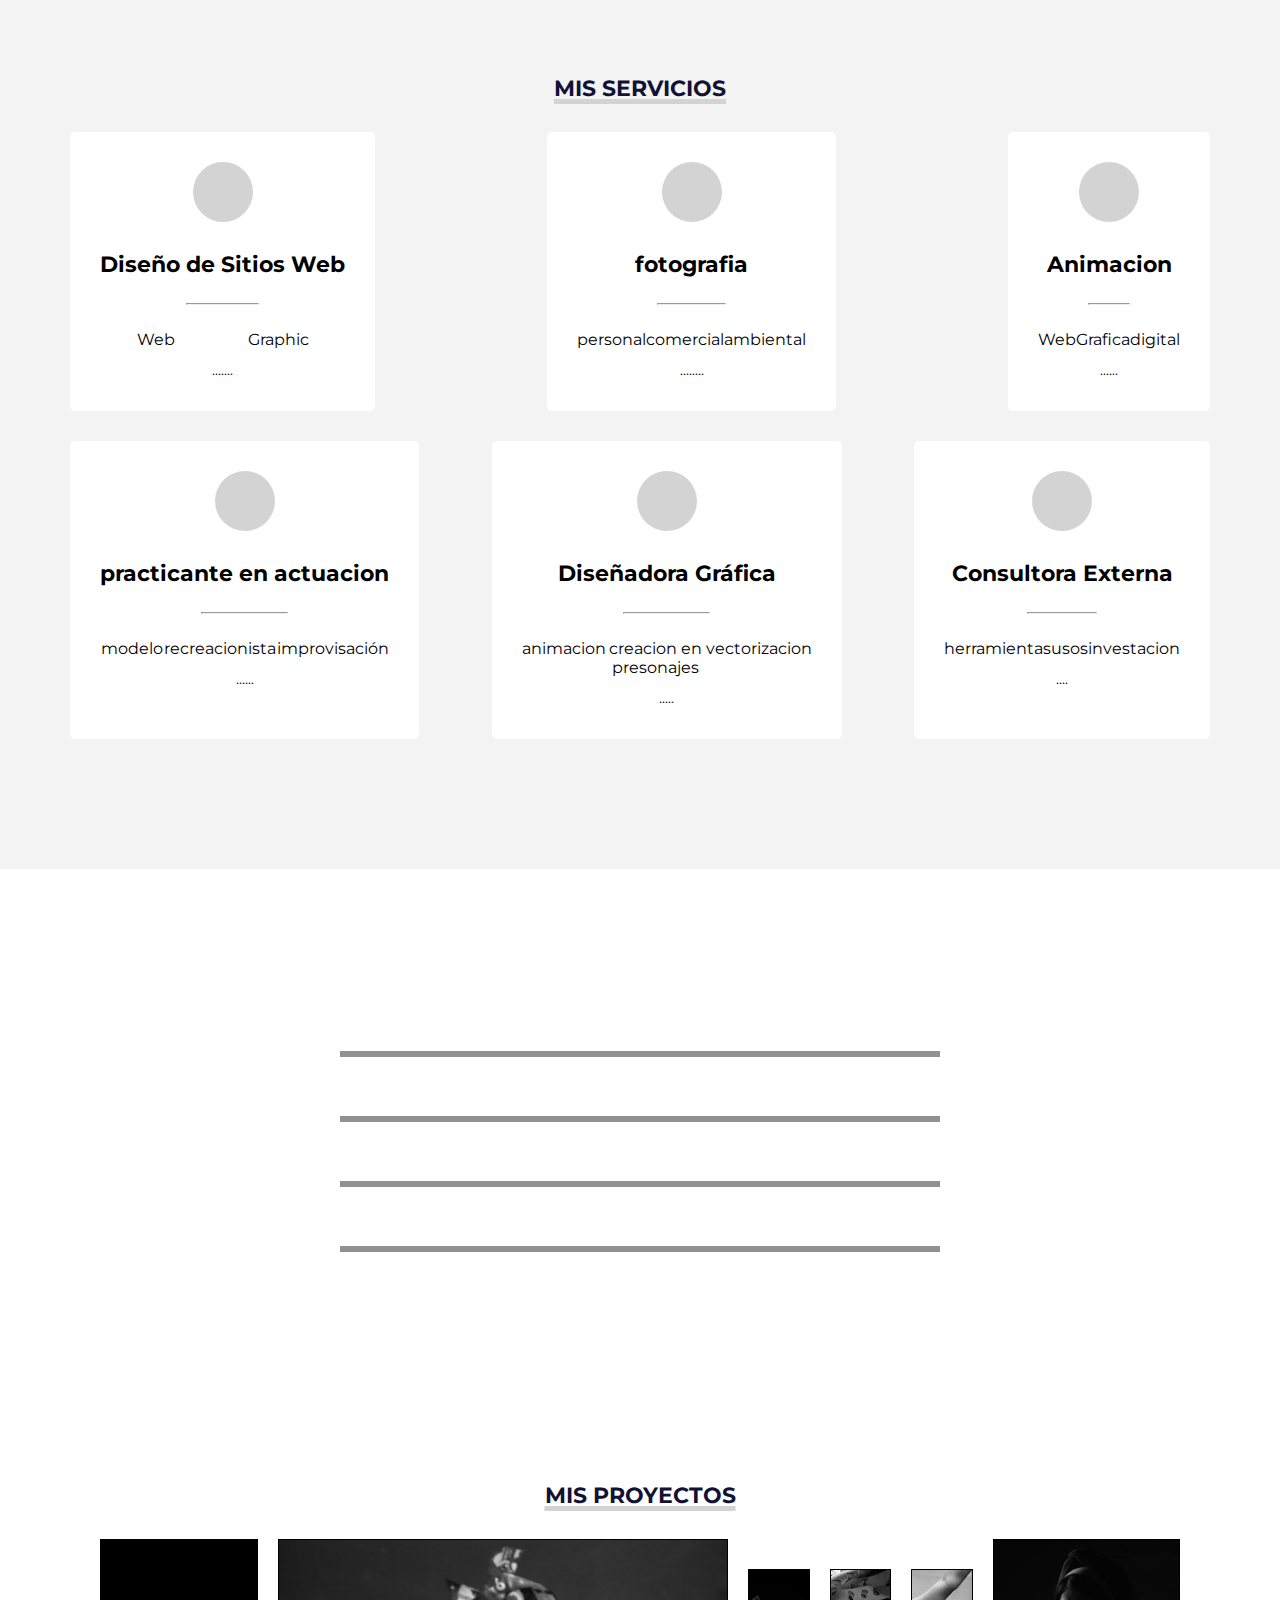
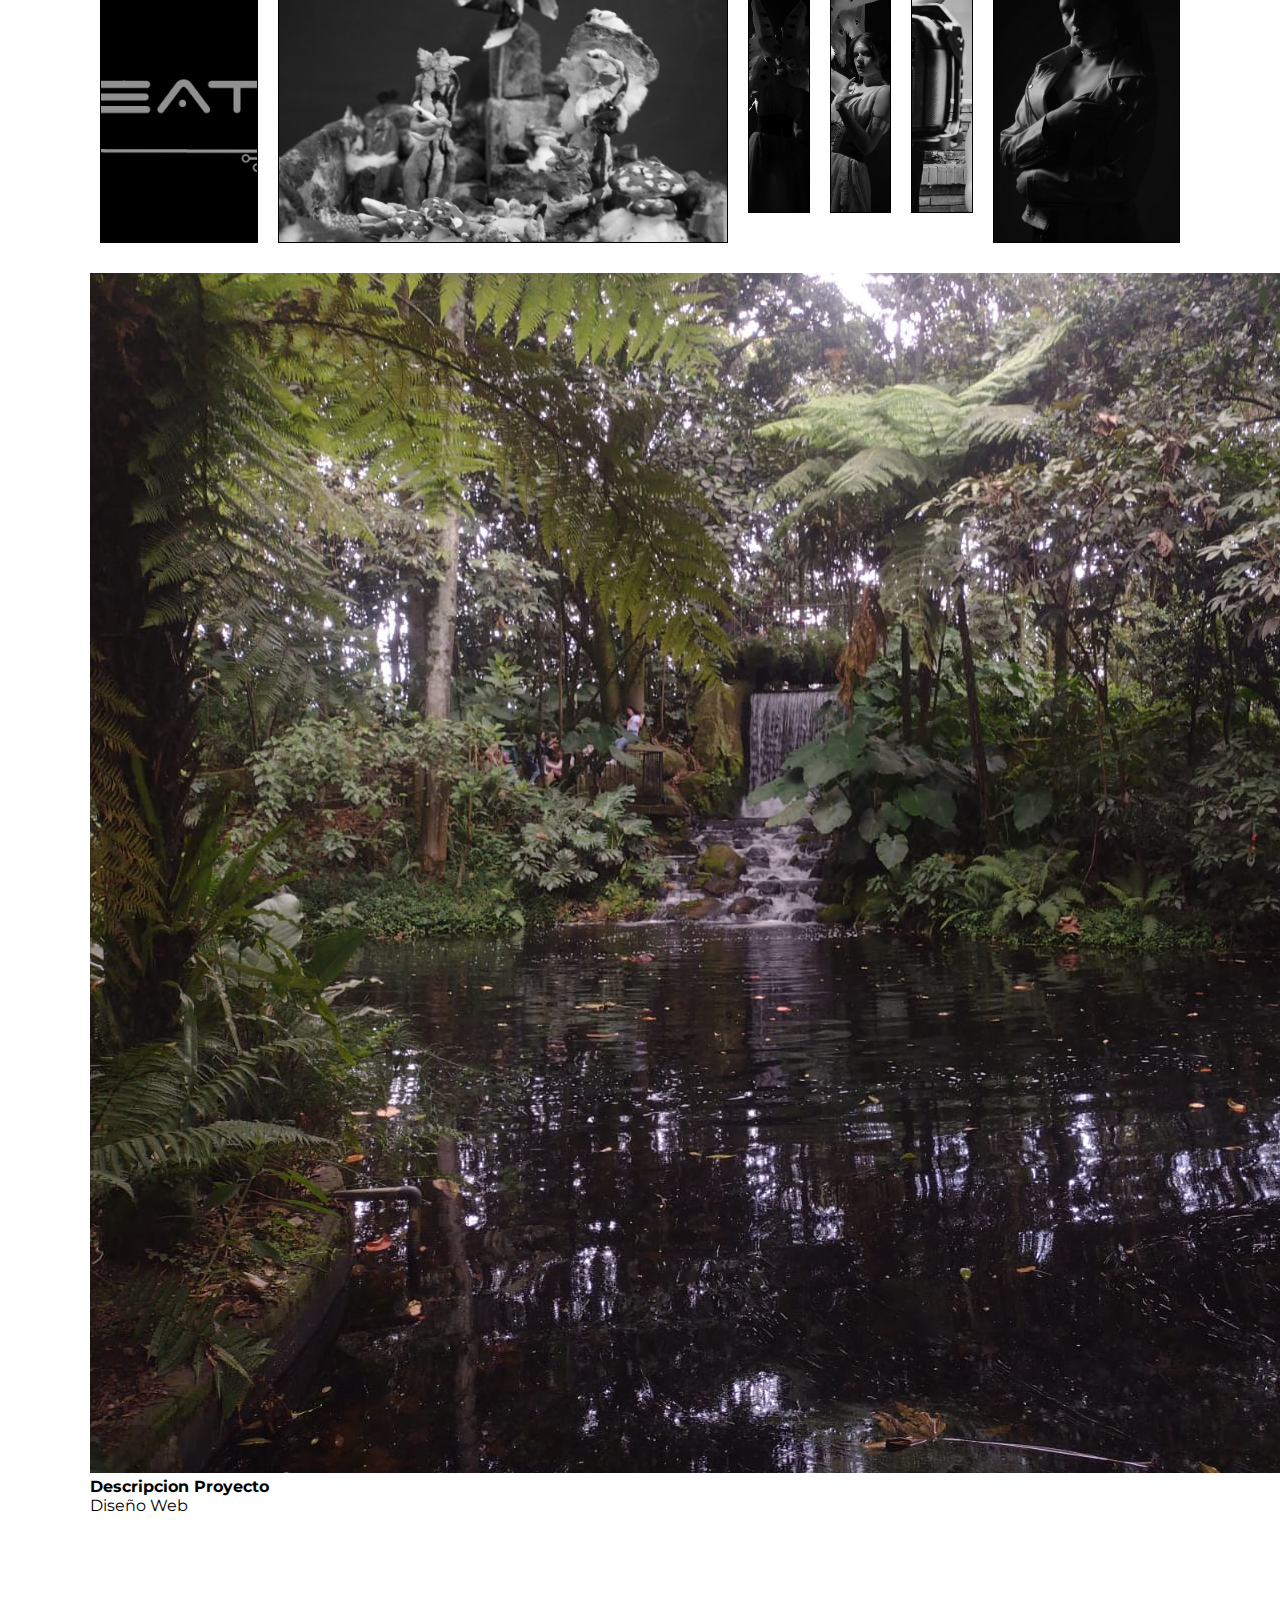
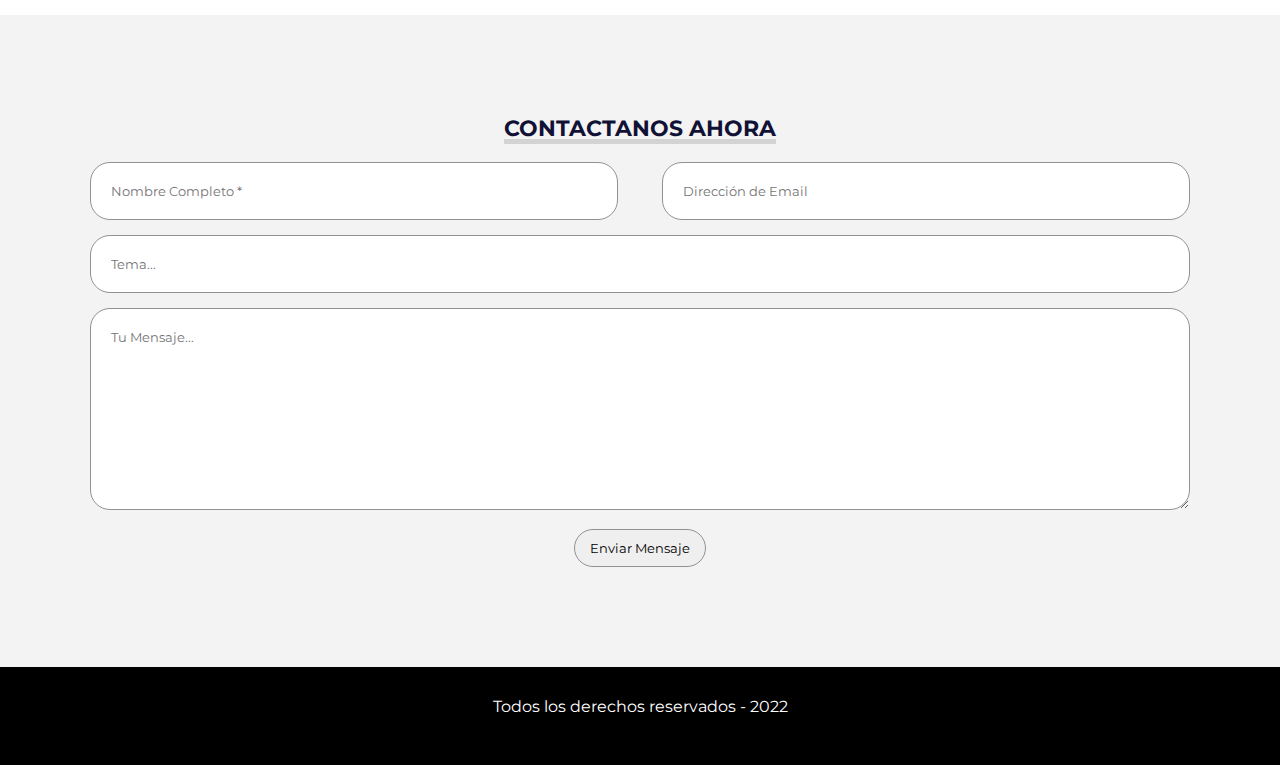
==== commit ffde88c1: "Update index.html" ====
--- a/index.html
+++ b/index.html
@@ -281,35 +281,6 @@
                     <p>Diseño Web</p>
                 </div>
             </div>
-        </div>
-         </div>
-            <div class="proyecto">
-                <div class="overlay"></div>
-                <img src="split r-9 MODI.jpg" alt="">
-                <div class="info">
-                    <h4>Descripcion Proyecto</h4>
-                    <p>Diseño Web</p>
-                </div>
-            </div>
-        </div> </div>
-            <div class="proyecto">
-                <div class="overlay"></div>
-                <img src="DSC_0112.NEF" alt="">
-                <div class="info">
-                    <h4>Descripcion Proyecto</h4>
-                    <p>Diseño Web</p>
-                </div>
-            </div>
-        </div> </div>
-            <div class="proyecto">
-                <div class="overlay"></div>
-                <img src="flor.jpeg" alt="">
-                <div class="info">
-                    <h4>Descripcion Proyecto</h4>
-                    <p>Diseño Web</p>
-                </div>
-            </div>
-        </div>
     </section>
 
 
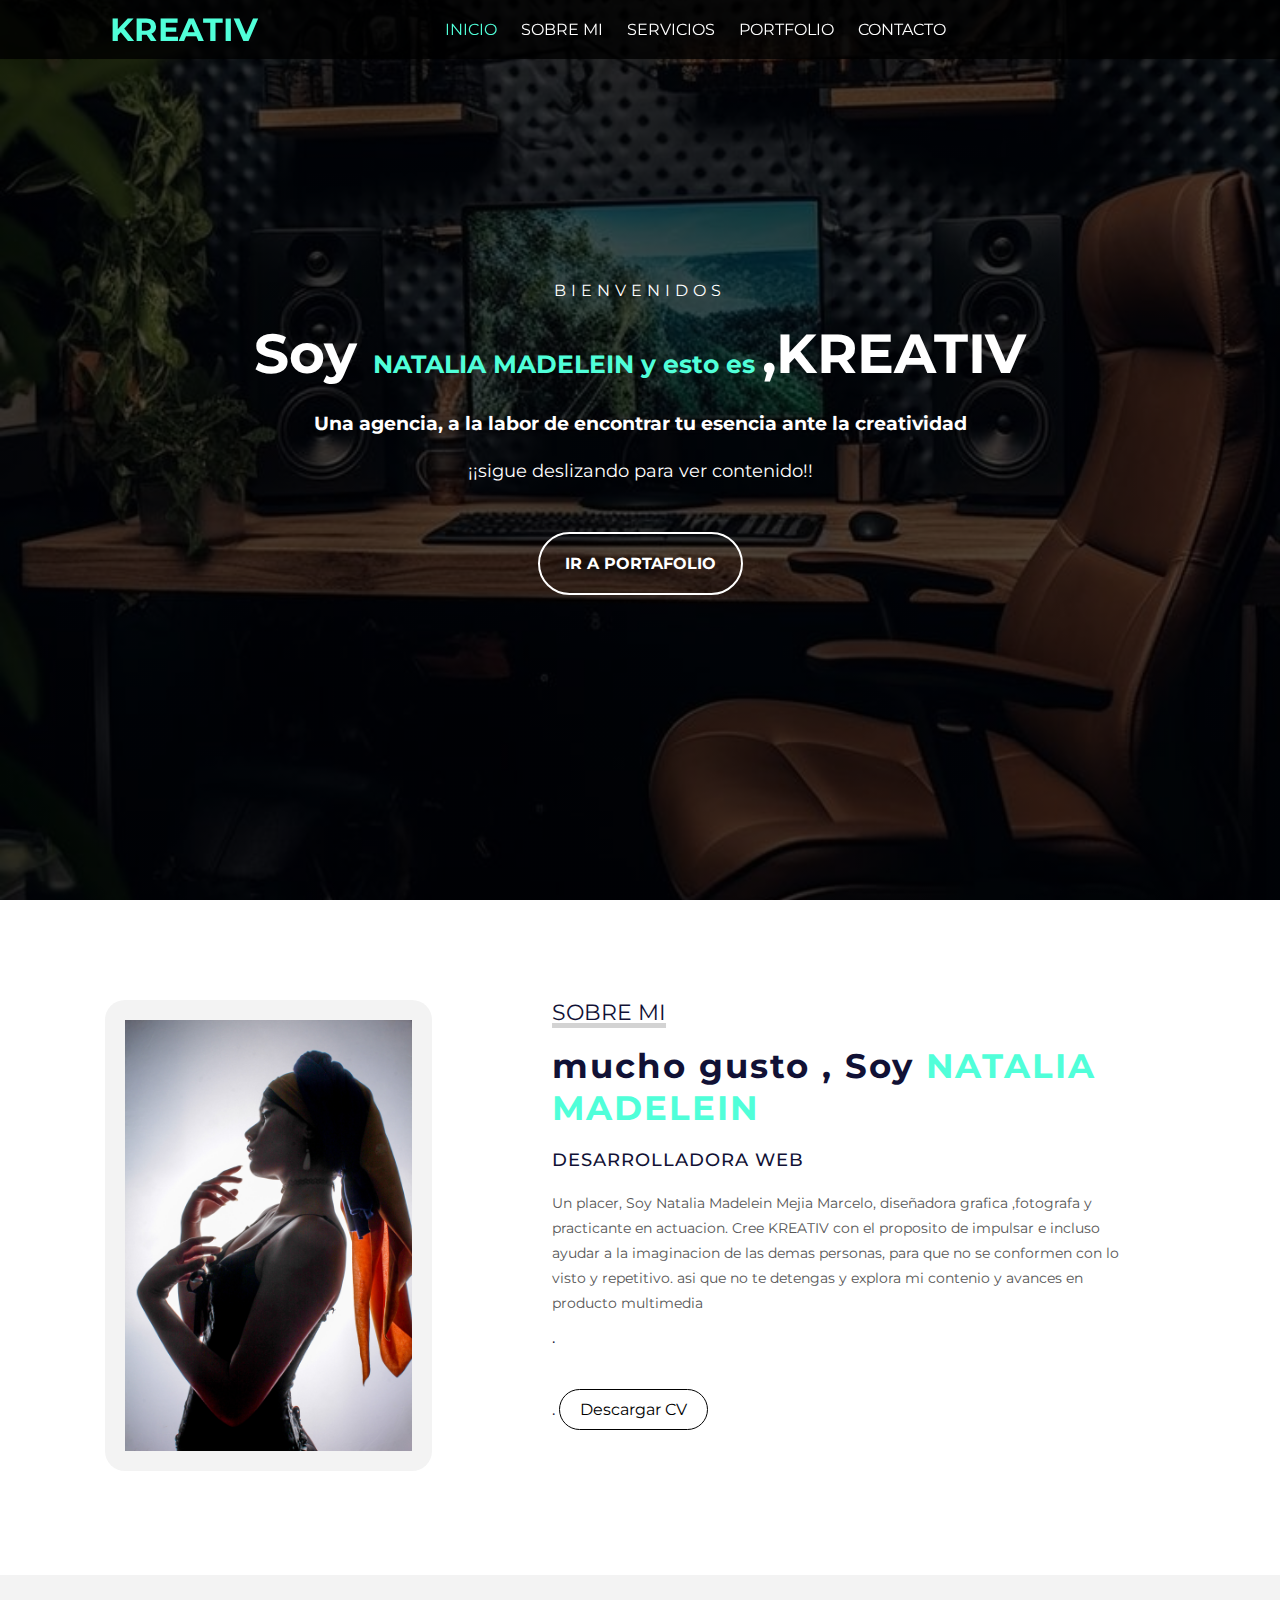
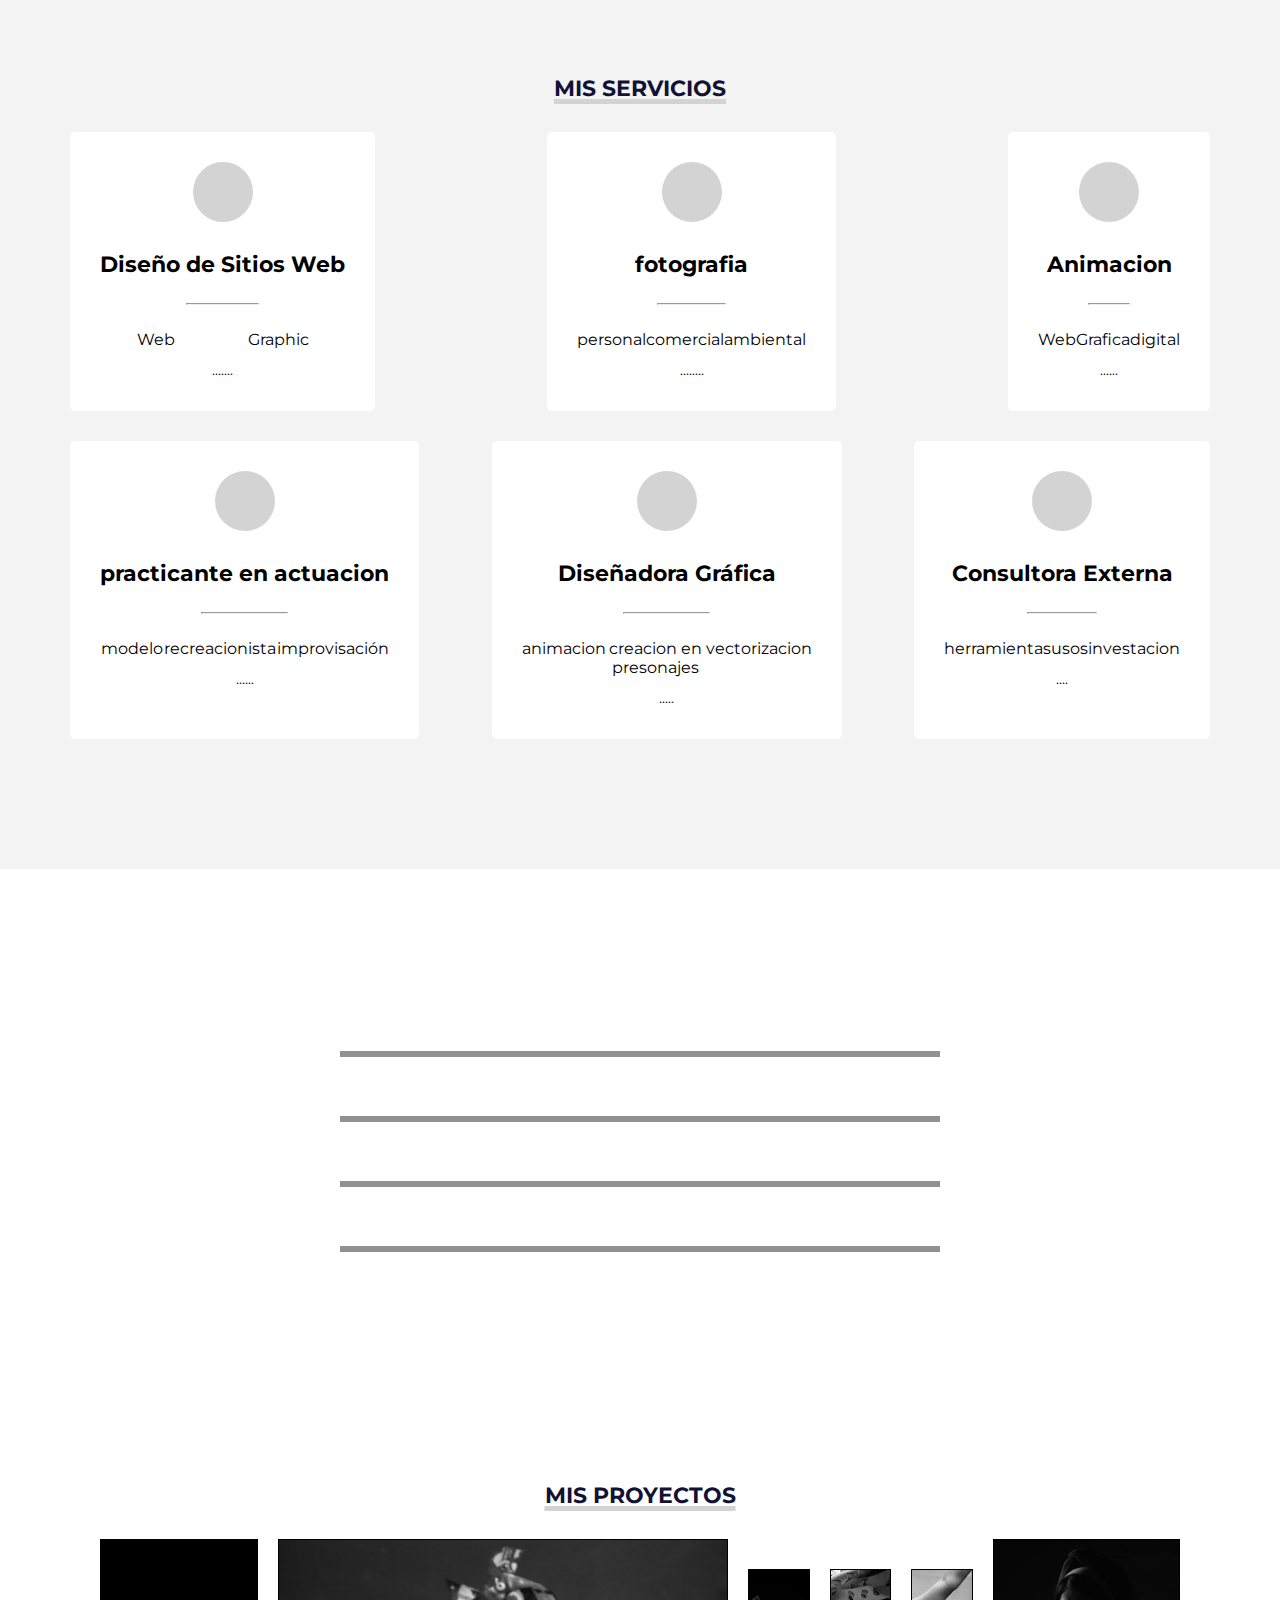
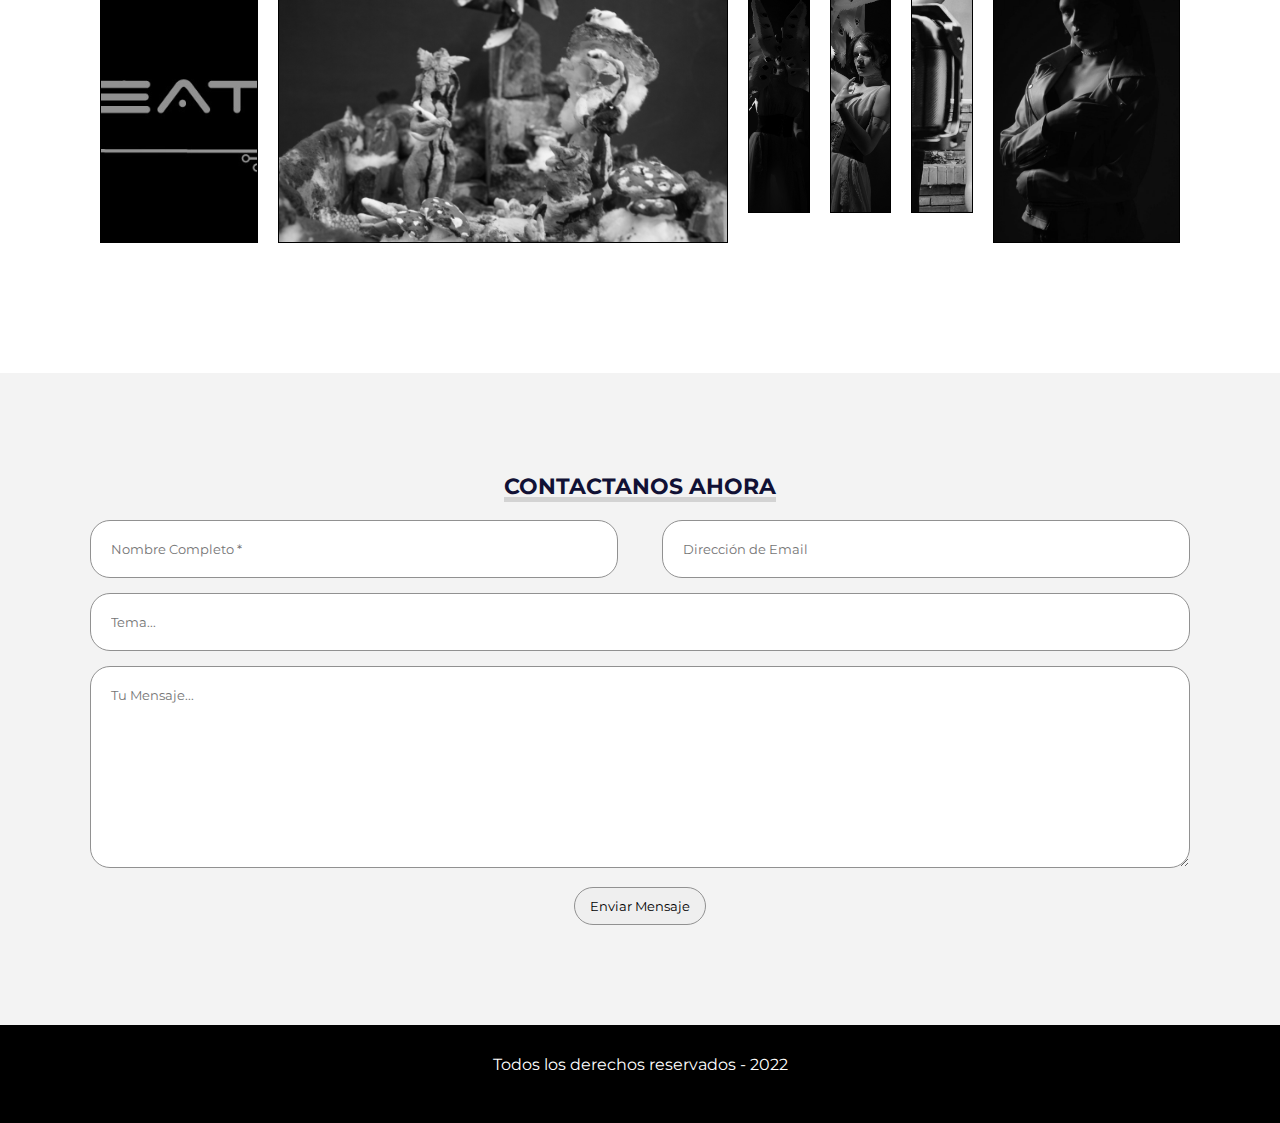
==== commit a6e58407: "Update index.html" ====
--- a/index.html
+++ b/index.html
@@ -272,15 +272,7 @@
                 </div>
             </div>
         </div>
-         </div>
-            <div class="proyecto">
-                <div class="overlay"></div>
-                <img src="paisaje.jpeg" alt="">
-                <div class="info">
-                    <h4>Descripcion Proyecto</h4>
-                    <p>Diseño Web</p>
-                </div>
-            </div>
+
     </section>
 
 
